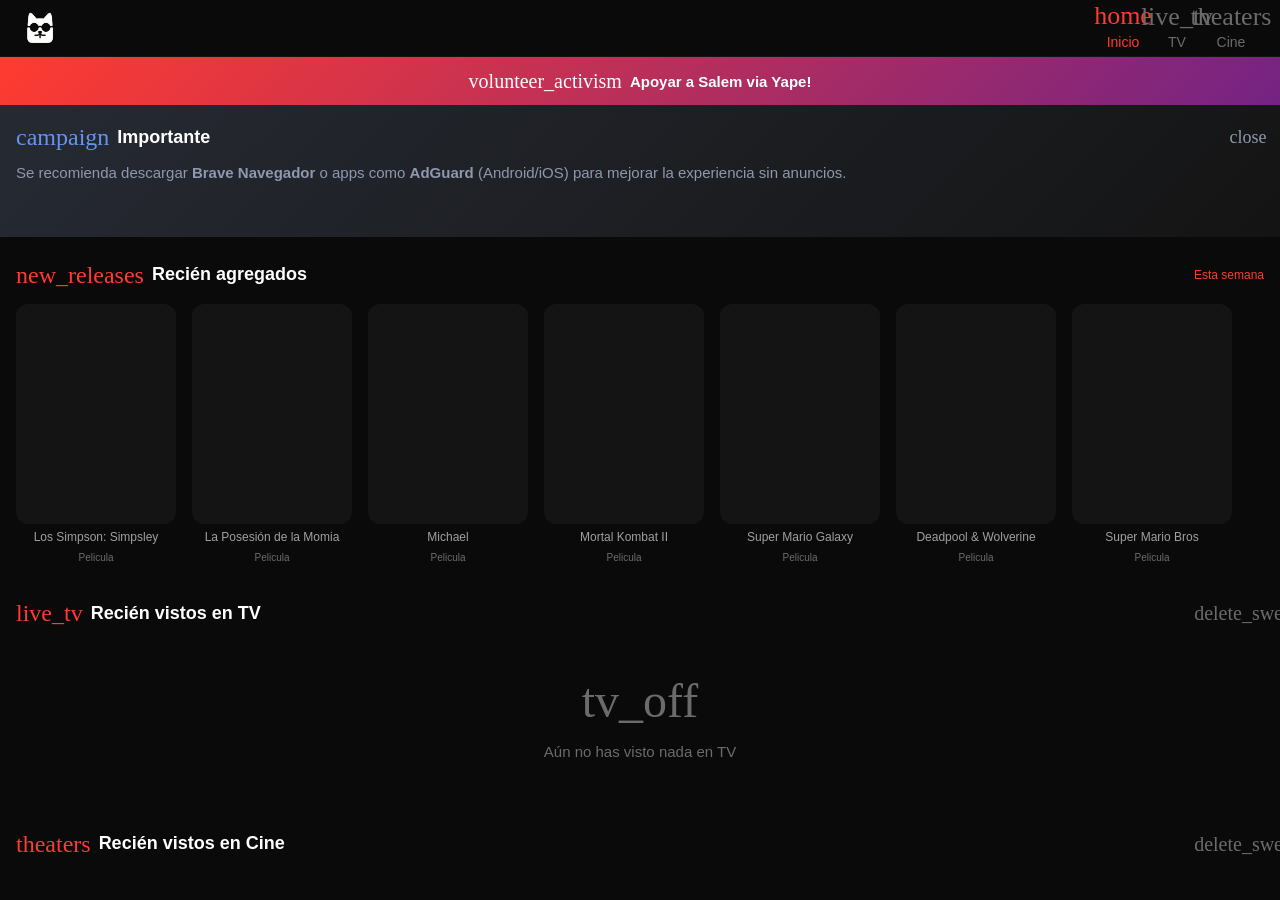
==== index.html @ b7d8a4a5 "Add files via upload" ====
<!DOCTYPE html>
<html lang="en">
<head>
    <meta charset="UTF-8">
    <meta name="viewport" content="width=device-width, initial-scale=1.0, maximum-scale=1.0, user-scalable=no">
    <meta name="theme-color" content="#0a0a0a">
    <meta name="apple-mobile-web-app-capable" content="yes">
    <meta name="apple-mobile-web-app-status-bar-style" content="black-translucent">
    <meta name="description" content="Online">
    <!-- Evitar traducción de iconos Material Symbols -->
    <meta name="google" content="notranslate">
    <link rel="manifest" href="manifest.json">
    <!-- ============================================ -->
    <!-- [NUEVO] FAVICON Y APPLE TOUCH ICON - PNG reales -->
    <!-- apple-touch-icon.png para iOS home screen -->
    <!-- favicon-32x32.png y favicon-16x16.png para navegador -->
    <!-- ============================================ -->
    <link rel="apple-touch-icon" href="apple-touch-icon.png">
    <link rel="icon" type="image/png" sizes="32x32" href="favicon-32x32.png">
    <link rel="icon" type="image/png" sizes="16x16" href="favicon-16x16.png">
    <!-- ============================================ -->
    <!-- [NUEVO] PRELOAD FUENTE LOCAL + FALLBACK CDN  -->
    <!-- Preload crítico para evitar FOUT             -->
    <!-- ============================================ -->
    <link rel="preload" href="MaterialSymbolsRounded.woff2" as="font" type="font/woff2" crossorigin="anonymous">
    <!-- Prefetch de otras páginas para navegación fluida -->
    <link rel="prefetch" href="tv.html">
    <link rel="prefetch" href="cinema.html">
    <link rel="stylesheet" href="styles.css">
    <title>Salem TV</title>
</head>
<body data-page="home">
    <div id="app-wrapper">
        <div id="supported-content" style="display: none;">
            <header class="top-bar">
                <div class="top-bar-inner">
                    <div class="brand">
                        <!-- ============================================ -->
                        <!-- [NUEVO] Logo PNG en lugar de referencia anterior -->
                        <!-- stv.png es el logo original, se mantiene -->
                        <!-- ============================================ -->
                        <img src="stv.png" alt="STV" class="logo-img">
                    </div>
                    <nav class="top-tabs">
                        <a href="index.html" class="top-tab active">
                            <span class="material-symbols-rounded tab-icon">home</span>
                            <span class="tab-label mini">Inicio</span>
                            <span class="badge" id="home-badge" style="display:none;">0</span>
                        </a>
                        <a href="tv.html" class="top-tab">
                            <span class="material-symbols-rounded tab-icon">live_tv</span>
                            <span class="tab-label mini">TV</span>
                        </a>
                        <a href="cinema.html" class="top-tab">
                            <span class="material-symbols-rounded tab-icon">theaters</span>
                            <span class="tab-label mini">Cine</span>
                        </a>
                    </nav>
                </div>
            </header>

            <!-- ============================================ -->
            <!-- [NUEVO] CAPA DE PRECARGA / PAGE LOADER REAL -->
            <!-- Espera fonts + datos + render antes de ocultar -->
            <!-- ============================================ -->
            <div class="page-loader" id="page-loader">
                <div class="loader-content">
                    <img src="icon-192x192.png" alt="STV" class="loader-logo">
                    <div class="loader-spinner"></div>
                </div>
            </div>

            <main class="main-content" id="main-content">
                <section class="tab-panel" id="tab-home">




<!-- ============================================ -->
<!-- [NUEVO] BOTÓN DONAR - Ancho 100%, arriba    -->
<!-- ============================================ -->
<button class="donate-top-btn" id="donate-top-btn">
    <span class="material-symbols-rounded">volunteer_activism</span>
    Apoyar a Salem via Yape!
</button>

<!-- ============================================ -->
<!-- [NUEVO] NOTICIAS CON CIERRE TEMPORAL        -->
<!-- Se cierra con X y vuelve después de X horas -->
<!-- ============================================ -->
<div class="news-section" id="news-section">
    <div class="news-header">
        <div class="news-title">
            <span class="material-symbols-rounded">campaign</span>
            Importante
        </div>
        <button class="news-close-btn" id="news-close-btn" title="Cerrar">
            <span class="material-symbols-rounded">close</span>
        </button>
    </div>
    <div class="news-content" id="news-content">
        <p>Se recomienda descargar <b>Brave Navegador</b> o apps como <b>AdGuard</b> (Android/iOS) para mejorar la experiencia sin anuncios.</p>
    </div>

</div>




                    <div id="new-section" style="display:none;">
                        <div class="section-header">
                            <h3 class="subtitle" style="display:flex;align-items:center;gap:8px;">
                                <span class="material-symbols-rounded" style="color:var(--accent);">new_releases</span>
                                Recién agregados
                            </h3>
                            <span class="mini">Esta semana</span>
                        </div>
                        <div class="card-row" id="new-row"></div>
                    </div>
                    <div class="section-header">
                        <h3 class="subtitle" style="display:flex;align-items:center;gap:8px;">
                            <span class="material-symbols-rounded" style="color:var(--accent);">live_tv</span>
                            Recién vistos en TV
                        </h3>
                        <button class="reset-history-btn" id="reset-tv-history" title="Reiniciar historial TV">
                            <span class="material-symbols-rounded">delete_sweep</span>
                        </button>
                    </div>
                    <div class="card-row" id="tv-history-row"></div>
                    <div class="section-header">
                        <h3 class="subtitle" style="display:flex;align-items:center;gap:8px;">
                            <span class="material-symbols-rounded" style="color:var(--accent);">theaters</span>
                            Recién vistos en Cine
                        </h3>
                        <button class="reset-history-btn" id="reset-cinema-history" title="Reiniciar historial Cinema">
                            <span class="material-symbols-rounded">delete_sweep</span>
                        </button>
                    </div>
                    <div class="card-row" id="cinema-history-row"></div>

</section>


<div class="legal-section" id="legal-section">
    <div class="legal-header">
        <div class="legal-title">
            <span class="material-symbols-rounded">brightness_alert</span>
            Aclaración sobre el contenido
        </div>
	</div>
<div class="legal-content" id="legal-content">
Queremos enfatizar que Salem TV no produce ni aloja contenido ilegal. Todo el material disponible en nuestro sitio proviene de fuentes públicas y gratuitas, y se incorpora automáticamente sin moderación previa. Asimismo, STV no almacena copias ilegales de obras protegidas por derechos de autor. Todo el contenido y anuncios provienen de dominios externos no afiliados. No somos propietarios.
</div>
</div>




            </main>
        </div>




        <!-- ============================================ -->
        <!-- [NUEVO] MODAL DE DONACIONES                  -->
        <!-- ============================================ -->
        <div class="donate-modal" id="donate-modal">
            <div class="donate-modal-backdrop" id="donate-modal-backdrop"></div>
            <div class="donate-modal-content">

                <div class="donate-modal-body">
                    <img src="data/yape.jpeg" alt="QR Donación" class="donate-qr-img">
<p class="donate-text">Escanea el código QR</p>
          <p class="donate-sub">
<span class="material-symbols-rounded">
pets</span>
<span class="material-symbols-rounded">health_metrics</span>
<span class="material-symbols-rounded">
digital_wellbeing</span>
<br />
<b>Donaciones & Ayuda</b>
<br />Tu contribución ayudará a Salem en sus tratamientos post cirugias y cuidados.
<br />También ayudará a mantener STV activo.
<br />¡Gracias por tu apoyo!</p>
                </div>
<button class="donate-modal-close" id="donate-modal-close">
                   Cancelar
                </button>
            </div>
        </div>








        <div id="unsupported-content" style="display: none;">
            <div class="unsupported-wrapper">
                <span class="material-symbols-rounded unsupported-icon">block</span>
                <h2 class="title">No Disponible</h2>
                <p class="subtitle">Esta aplicación solo está disponible para dispositivos móviles, tabletas, Android TV y macOS.</p>
                <p class="global">Windows y Linux no son compatibles.</p>
            </div>
        </div>
    </div>
    <script src="app.js"></script>
</body>
</html>
---- styles.css ----
/* ============================================ */
/* MATERIAL SYMBOLS ROUNDED - Fuente local      */
/* ============================================ */

@font-face {
    font-family: 'Material Symbols Rounded';
    font-style: normal;
    font-weight: 100 700;
    src: url('MaterialSymbolsRounded.woff2') format('woff2');
    font-display: optional;
}

/* Fallback CDN font-face (loaded via JS if local fails) */
@font-face {
    font-family: 'Material Symbols Rounded CDN';
    font-style: normal;
    font-weight: 100 700;
    src: url('https://fonts.gstatic.com/s/materialsymbolsrounded/v226/syl0-zNym6YjUruM-QrEh7-nyTnjDwKNJ_190FjpZIvLgyidz7i4kGnqOczT1h40N9Yg.woff2') format('woff2');
    font-display: optional;
}

/* Ocultar iconos hasta que la fuente esté lista */
.material-symbols-rounded {
    font-family: 'Material Symbols Rounded', 'Material Symbols Rounded CDN', sans-serif;
    font-weight: normal;
    font-style: normal;
    font-size: 24px;
    line-height: 1;
    letter-spacing: normal;
    text-transform: none;
    display: inline-block;
    white-space: nowrap;
    word-wrap: normal;
    direction: ltr;
    font-variation-settings: 'FILL' 1, 'wght' 400, 'GRAD' 0, 'opsz' 24;
    -webkit-font-feature-settings: 'liga';
    -webkit-font-smoothing: antialiased;
    translate: no;
    -webkit-translate: no;
    /* Ocultar texto hasta que la fuente cargue */
    opacity: 0;
    transition: opacity 0.2s ease;
}

/* Cuando las fuentes están cargadas, mostrar iconos */
.fonts-loaded .material-symbols-rounded,
.material-symbols-rounded.fonts-ready {
    opacity: 1;
}

/* Fallback: si después de 3s no cargan, mostrar igual */
@media (prefers-reduced-motion: reduce) {
    .material-symbols-rounded {
        opacity: 1;
    }
}




/* ============================================ */
/* STV - GLOBAL STYLES (Final)                  */
/* ============================================ */

:root {
    --bg-primary: #0a0a0a;
    --bg-surface: #141414;
    --bg-elevated: #1f1f1f;
    --bg-hover: #252525;
    --bg-active: rgba(255, 59, 48, 0.08);
    --text-primary: #ffffff;
    --text-secondary: #a0a0a0;
    --text-muted: #6b6b6b;
    --accent: #ff3b30;
    --accent-soft: rgba(255, 59, 48, 0.15);
    --success: #34c759;
    --nav-bg: rgba(20, 20, 20, 0.85);
    --nav-border: rgba(255, 255, 255, 0.08);
    --space-xs: 4px;
    --space-sm: 8px;
    --space-md: 16px;
    --space-lg: 24px;
    --space-xl: 32px;
    --space-xxl: 48px;
    --radius-sm: 8px;
    --radius-md: 12px;
    --radius-lg: 16px;
    --radius-xl: 24px;
    --radius-full: 9999px;
    --text-global: 15px;
    --text-title: 28px;
    --text-subtitle: 18px;
    --text-mini: 12px;
    --transition-fast: 0.15s ease;
    --transition-smooth: 0.3s cubic-bezier(0.4, 0, 0.2, 1);
}

*, *::before, *::after { margin: 0; padding: 0; box-sizing: border-box; -webkit-tap-highlight-color: transparent; }

html, body {
    width: 100%; height: 100%; overflow: hidden;
    background: var(--bg-primary); color: var(--text-primary);
    font-family: -apple-system, BlinkMacSystemFont, "Segoe UI", Roboto, Helvetica, Arial, sans-serif;
    font-size: var(--text-global); line-height: 1.5;
    user-select: none; -webkit-user-select: none; -webkit-user-drag: none;
    -webkit-touch-callout: none; touch-action: manipulation;
}

::-webkit-scrollbar { display: none; }
* { scrollbar-width: none; -ms-overflow-style: none; }

.global { font-size: var(--text-global); color: var(--text-primary); }
.title { font-size: var(--text-title); font-weight: 700; color: var(--text-primary); letter-spacing: -0.5px; }
.subtitle { font-size: var(--text-subtitle); font-weight: 600; color: var(--text-primary); }
.mini { font-size: var(--text-mini); color: var(--text-secondary); font-weight: 500; }

#app-wrapper { width: 100%; height: 100%; position: relative; }

/* ============================================ */
/* TOP BAR                                      */
/* ============================================ */
.top-bar {
    position: fixed; top: 0; left: 0; width: 100%; z-index: 100;
    background: var(--bg-primary); border-bottom: 1px solid var(--bg-surface);
    padding-top: env(safe-area-inset-top);
}
.top-bar-inner {
    width: 100%; height: 56px; display: flex; align-items: center;
    justify-content: space-between; padding-right: var(--space-sm); padding-left: var(--space-md);
}
.brand { display: flex; align-items: center; gap: var(--space-sm); }
.logo-img { width: 32px; height: 32px; border-radius: 0; object-fit: cover; display: block; -webkit-user-drag: none; }

.top-tabs { display: flex; align-items: center; gap: var(--space-xs); height: 100%; }
.top-tab {
    flex: 0 0 auto; width: 50px; height: 100%; display: flex; flex-direction: column;
    align-items: center; justify-content: center; gap: 2px;
    padding: 0 var(--space-sm); color: var(--text-muted); text-decoration: none;
    border-radius: var(--radius-md); transition: color var(--transition-fast), background var(--transition-fast);
    position: relative; cursor: pointer; border: none; background: transparent; font-family: inherit;
}
.top-tab:hover { color: var(--text-secondary); background: rgba(255,255,255,0.05); }
.top-tab:active { transform: scale(0.95); }
.top-tab .tab-icon { font-size: 22px; transition: transform var(--transition-smooth), color var(--transition-fast); }
.top-tab .tab-label { font-size: var(--text-mini); font-weight: 500; color: inherit; transition: color var(--transition-fast); }
.top-tab.active { color: var(--accent); }
.top-tab.active .tab-icon { transform: translateY(-1px); font-variation-settings: "FILL" 1; }
.top-tab.active::after {
    content: ""; position: absolute; bottom: 4px; width: 4px; height: 4px;
    border-radius: var(--radius-full); background: var(--accent); display: none;
}

.badge {
    position: absolute; top: 4px; right: 2px; min-width: 16px; height: 16px;
    background: var(--accent); color: #fff; font-size: 10px; font-weight: 700;
    border-radius: var(--radius-full); display: flex; align-items: center; justify-content: center;
    padding: 0 4px; animation: badgePop 0.4s cubic-bezier(0.34, 1.56, 0.64, 1);
}
@keyframes badgePop { from { transform: scale(0); } to { transform: scale(1); } }

/* ============================================ */
/* MAIN CONTENT                                 */
/* ============================================ */
.main-content {
    position: fixed; top: 41px; bottom: 0; left: 0; width: 100%;
    overflow-y: auto; overflow-x: hidden; -webkit-overflow-scrolling: touch;
    padding: var(--space-md);
    padding-bottom: calc(var(--space-xl) + env(safe-area-inset-bottom));
    opacity: 0;
    transition: opacity 0.3s ease;
}
.main-content.content-ready {
    opacity: 1;
}
.tab-panel { width: 100%; min-height: 100%; animation: fadeIn 0.3s ease; }
.tab-panel.hidden { display: none; }
@keyframes fadeIn { from { opacity: 0; transform: translateY(8px); } to { opacity: 1; transform: translateY(0); } }

/* ============================================ */
/* VIDEO SECTION - 100% WIDTH                   */
/* ============================================ */
.video-section {
    width: 100vw;
    margin-left: calc(-1 * var(--space-md));
    margin-right: calc(-1 * var(--space-md));
    margin-bottom: var(--space-lg);
    position: relative;
}

.video-container {
    width: 100%;
    aspect-ratio: 16 / 9;
    background: var(--bg-surface);
    display: flex;
    flex-direction: column;
    align-items: center;
    justify-content: center;
    gap: var(--space-md);
    position: relative;
    overflow: hidden;
    border: none;
    border-radius: 0;
}

.video-container iframe {
    width: 100%; height: 100%; border: none; display: block;
}

.video-container .placeholder-icon { font-size: 48px; color: var(--text-muted); }
.video-container .placeholder-text { color: var(--text-muted); font-size: var(--text-global); }

/* Reload button */
.reload-btn {
    position: absolute;
    top: var(--space-sm);
    right: var(--space-sm);
    width: 40px;
    height: 40px;
    border: none;
    background: rgba(0,0,0,0.7);
    backdrop-filter: blur(8px);
    color: #fff;
    border-radius: var(--radius-full);
    display: flex;
    align-items: center;
    justify-content: center;
    cursor: pointer;
    z-index: 10;
    transition: all var(--transition-fast);
    opacity: 0;
    pointer-events: none;
}

.reload-btn.visible {
    opacity: 1;
    pointer-events: auto;
}

.reload-btn:hover {
    background: var(--accent);
    transform: scale(1.1);
}

.reload-btn:active {
    transform: scale(0.9);
}

.reload-btn span {
    font-size: 20px;
}

/* ============================================ */
/* SUB-TABS                                     */
/* ============================================ */
.sub-tabs {
    display: flex; gap: var(--space-sm); margin-bottom: var(--space-md);
    border-bottom: 1px solid rgba(255,255,255,0.05); padding-bottom: var(--space-sm);
}
.sub-tab {
    flex: 1; height: 40px; border: none; background: transparent; color: var(--text-muted);
    font-size: var(--text-global); font-weight: 600; font-family: inherit; cursor: pointer;
    border-radius: var(--radius-md); transition: all var(--transition-fast); position: relative;
}
.sub-tab:hover { background: rgba(255,255,255,0.05); color: var(--text-secondary); }
.sub-tab.active { color: var(--accent); background: var(--accent-soft); }
.sub-tab.active::after {
    content: ""; position: absolute; bottom: -9px; left: 50%; transform: translateX(-50%);
    width: 24px; height: 2px; background: var(--accent); border-radius: var(--radius-full);
}

/* ============================================ */
/* SEARCH BAR WITH CLEAR BUTTON                 */
/* ============================================ */
.search-bar {
    width: 100%;
    margin-bottom: var(--space-md);
    position: relative;
    display: flex;
    align-items: center;
}

.search-bar input {
    width: 100%;
    height: 44px;
    background: var(--bg-surface);
    border: 1px solid rgba(255,255,255,0.08);
    border-radius: var(--radius-md);
    padding: 0 40px 0 40px;
    color: var(--text-primary);
    font-size: var(--text-global);
    font-family: inherit;
    outline: none;
    transition: border-color var(--transition-fast), background var(--transition-fast);
}

.search-bar input::placeholder { color: var(--text-muted); }
.search-bar input:focus {
    border-color: var(--accent);
    background: var(--bg-elevated);
}

.search-bar .search-icon {
    position: absolute;
    left: var(--space-md);
    top: 50%;
    transform: translateY(-50%);
    color: var(--text-muted);
    font-size: 20px;
    pointer-events: none;
}

.search-bar .clear-btn {
    position: absolute;
    right: 8px;
    top: 50%;
    transform: translateY(-50%);
    width: 28px;
    height: 28px;
    border: none;
    background: var(--bg-elevated);
    color: var(--text-muted);
    border-radius: var(--radius-full);
    display: flex;
    align-items: center;
    justify-content: center;
    cursor: pointer;
    transition: all var(--transition-fast);
    padding: 0;
    opacity: 0;
    pointer-events: none;
}

.search-bar .clear-btn.visible {
    opacity: 1;
    pointer-events: auto;
}

.search-bar .clear-btn:hover {
    background: var(--accent);
    color: #fff;
}

.search-bar .clear-btn span {
    font-size: 16px;
}

/* ============================================ */
/* LIST ITEM                                    */
/* ============================================ */
.list-item {
    width: 100%; background: var(--bg-surface); border-radius: var(--radius-md);
    margin-bottom: var(--space-sm); border: 1px solid rgba(255,255,255,0.04);
    overflow: hidden; transition: border-color var(--transition-fast), background var(--transition-fast);
}
.list-item:hover { border-color: rgba(255,255,255,0.1); }
.list-item.playing { background: var(--bg-active); border-color: rgba(255,59,48,0.2); }
.list-item.playing .item-name { color: var(--accent); }
.list-item.playing .playing-indicator {
    display: flex; align-items: center; gap: 4px; color: var(--accent); font-size: 8px; font-weight: 700;
    text-transform: uppercase; letter-spacing: 0.5px;
}

.list-row {
    display: flex; align-items: center; gap: var(--space-sm);
    padding: var(--space-sm) var(--space-md); 
padding-left: 9px;cursor: pointer; min-height: 56px;
}

.fav-btn {
    width: 36px; height: 36px; border: none; background: transparent; color: var(--text-muted);
    display: flex; align-items: center; justify-content: center; cursor: pointer;
    border-radius: var(--radius-full); transition: all var(--transition-fast); flex-shrink: 0;
}
.fav-btn:hover { background: rgba(255,255,255,0.05); }
.fav-btn.active { color: #fbbf24; }
.fav-btn.active:hover { background: rgba(251, 191, 36, 0.1); }
.fav-btn span { font-size: 20px; }

.item-img {
    width: 40px; height: 40px; border-radius: var(--radius-sm); object-fit: cover;
    flex-shrink: 0; display: block; -webkit-user-drag: none; background: var(--bg-elevated);
}

.item-poster-img {
    width: 48px; height: 64px; border-radius: var(--radius-sm); object-fit: cover;
    flex-shrink: 0; display: block; -webkit-user-drag: none; background: var(--bg-elevated);
}

.item-info { flex: 1; min-width: 0; display: flex; flex-direction: column; gap: 2px; }
.item-name {
    font-size: var(--text-global); font-weight: 600; color: var(--text-primary);
    white-space: nowrap; overflow: hidden; text-overflow: ellipsis;
}
.item-meta {
    font-size: var(--text-mini); color: var(--text-muted); display: flex;
    gap: var(--space-xs); align-items: center; flex-wrap: wrap;
}
.item-meta .dot { width: 3px; height: 3px; border-radius: var(--radius-full); background: var(--text-muted); }
.playing-indicator { display: none; }

.options-toggle {
    display: flex; align-items: center; gap: var(--space-xs); color: var(--text-muted);
    font-size: var(--text-mini); font-weight: 600; padding: var(--space-xs) var(--space-sm);
    border-radius: var(--radius-sm); background: var(--bg-elevated); cursor: pointer;
    transition: all var(--transition-fast); flex-shrink: 0; border: none; font-family: inherit;
}
.options-toggle:hover { background: var(--bg-hover); color: var(--text-secondary); }
.options-toggle.open { background: var(--accent-soft); color: var(--accent); }
.options-toggle span:first-child { font-size: var(--text-mini); }
.options-toggle span:last-child { font-size: 18px; transition: transform var(--transition-smooth); }
.options-toggle.open span:last-child { transform: rotate(180deg); }

.options-list {
    max-height: 0; overflow: hidden; transition: max-height var(--transition-smooth), padding var(--transition-smooth);
    background: rgba(0,0,0,0.2); border-top: 1px solid rgba(255,255,255,0.03);
}
.options-list.open { max-height: 300px; padding: var(--space-sm) var(--space-md); }

.option-btn {
    width: 100%; display: flex; align-items: center; justify-content: space-between;
    padding: var(--space-sm) var(--space-md); margin-bottom: var(--space-xs);
    background: var(--bg-elevated); border: 1px solid rgba(255,255,255,0.05);
    border-radius: var(--radius-sm); color: var(--text-primary); font-size: var(--text-global);
    font-family: inherit; cursor: pointer; transition: all var(--transition-fast);
}
.option-btn:hover { border-color: var(--accent); background: var(--accent-soft); }
.option-btn:active { transform: scale(0.98); }
.option-btn.selected { border-color: var(--accent); background: var(--accent-soft); }
.option-btn.selected .check-icon { color: var(--accent); }
.option-btn .opt-label { font-weight: 500; }
.option-btn .check-icon { font-size: 18px; color: var(--text-muted); }

/* ============================================ */
/* HOME SECTIONS                                */
/* ============================================ */
.section-header {
    display: flex; align-items: center; justify-content: space-between;
    margin-bottom: var(--space-md); margin-top: var(--space-lg);
}
.section-header .subtitle { font-size: var(--text-subtitle);}
.section-header .mini { color: var(--accent); cursor: pointer;}

.card-row {
    display: flex; gap: var(--space-md); overflow-x: auto; overflow-y: hidden;
padding-left: var(--space-md);
padding-right: var(--space-md);
    padding-bottom: var(--space-sm); -webkit-overflow-scrolling: touch;
width: 100vw;
    margin-left: calc(-1 * var(--space-md));
    margin-right: calc(-1 * var(--space-md));
    position: relative;
}

.media-card {
    flex: 0 0 auto; display: flex; flex-direction: column; gap: var(--space-xs);
    cursor: pointer; transition: transform var(--transition-fast); width: 130px;
}
.media-card:hover { transform: scale(1.03); }
.media-card:active { transform: scale(0.97); }

.media-thumb {
    width: 130px; height: 190px; border-radius: var(--radius-md); display: flex;
    align-items: center; justify-content: center; position: relative; overflow: hidden;
    background: var(--bg-surface);
}
.media-thumb img { width: 100%; height: 100%; object-fit: cover; display: block; }
.media-thumb .progress-bar {
    position: absolute; bottom: 0; left: 0; height: 3px;
    background: var(--accent); border-radius: 0 0 0 var(--radius-md);
}
.card-title {/*solo canales*/
    width: 100%; white-space: nowrap; overflow: hidden; text-overflow: ellipsis;
    text-align: center; font-size: var(--text-mini); color: var(--text-secondary); font-weight: 500;
}
.card-subtitle {
    width: 100%; text-align: center; font-size: 10px; color: var(--text-muted); text-transform: capitalize;
}

.movie-card {
    flex: 0 0 auto; display: flex; flex-direction: column; gap: var(--space-xs);
    cursor: pointer; transition: transform var(--transition-fast); width: 130px;
}
.movie-card:hover { transform: scale(1.03); }
.movie-card:active { transform: scale(0.97); }

.movie-thumb {
    width: 130px; height: 190px; border-radius: var(--radius-md); display: flex;
    align-items: center; justify-content: center; position: relative; overflow: hidden;
    background: var(--bg-surface);
}
.movie-thumb img { width: 100%; height: 100%; object-fit: cover; display: block; }
.movie-thumb .progress-bar {
    position: absolute; bottom: 0; left: 0; height: 3px;
    background: var(--accent); border-radius: 0 0 0 var(--radius-md);
}
.movie-title {/*solo peliculas*/
    width: 100%; white-space: nowrap; overflow: hidden; text-overflow: ellipsis;
    text-align: center; font-size: var(--text-mini); color: var(--text-secondary); font-weight: 500;
}

.news-section {
    background:  linear-gradient(135deg, #262a33 0%, var(--bg-surface) 100%);
	border-radius: 0;
	padding: var(--space-md);
    margin-bottom: var(--space-lg);
	border: 0;
	margin-left: calc(-1 * var(--space-md));
    margin-right: calc(-1 * var(--space-md));
	width: 100vw;
}
.news-section .news-title {
    font-size: var(--text-subtitle); font-weight: 700; margin-bottom: 0;
    display: flex; align-items: center; gap: var(--space-sm);
}
.news-section .news-title span { color: cornflowerblue; font-size: 24px; }
.news-content { color: #8D99AE; font-size: var(--text-global); line-height: 1.6; min-height: 60px; }

/**/
.legal-header {
    display: flex;
    align-items: center;
    justify-content: space-between;
    margin-bottom: var(--space-sm);
}
.legal-section {
	border-top: 1px solid rgba(255,255,255,0.1);
    background: transparent;
	border-radius: 0;
	padding: var(--space-md);
    margin-top: var(--space-lg);
	margin-left: calc(-1 * var(--space-md));
    margin-right: calc(-1 * var(--space-md));
	width: 100vw;
}
.legal-section .legal-title {
    color: var(--text-secondary);font-size: var(--text-subtitle); font-weight: 700; margin-bottom: 0;
    display: flex; align-items: center; gap: var(--space-sm);
}
.legal-section .legal-title span { color: var(--text-secondary); font-size: 24px; }
.legal-content { color: var(--text-secondary); font-size: var(--text-global); line-height: 1.6; min-height: 60px; }
/**/

.empty-state {
    display: flex; flex-direction: column; align-items: center; justify-content: center;
    gap: var(--space-md); padding: var(--space-xl) 0; color: var(--text-muted); text-align: center;
}
.empty-state span { font-size: 48px; }
.empty-state p { font-size: var(--text-global); }

#unsupported-content { width: 100%; height: 100%; display: flex; align-items: center; justify-content: center; }
.unsupported-wrapper {
    text-align: center; padding: var(--space-xl); display: flex; flex-direction: column;
    align-items: center; gap: var(--space-md); max-width: 400px;
}
.unsupported-icon { font-size: 64px; color: var(--text-muted); margin-bottom: var(--space-md); }
.unsupported-wrapper .title { color: var(--text-secondary); }
.unsupported-wrapper .subtitle { color: var(--text-muted); }
.unsupported-wrapper .global { color: var(--text-muted); margin-top: var(--space-sm); }

@media (min-width: 768px) {
    .top-bar-inner { padding: 0 var(--space-lg); }
    .top-tab { padding: 0 var(--space-md); }
    .media-card, .media-thumb, .card-title { width: 140px; }
    .media-thumb { height: 180px; }
    .movie-card, .movie-thumb, .movie-title { width: 160px; }
    .movie-thumb { height: 220px; }
    .item-img { width: 48px; height: 48px; }
    .item-poster-img { width: 56px; height: 72px; }
}

@media (min-width: 960px) and (orientation: landscape) {
    .top-tab .tab-label { font-size: 14px; }
    .top-tab .tab-icon { font-size: 26px; }
    .card-row { flex-wrap: wrap; overflow-x: hidden; }
}

@media (prefers-reduced-motion: reduce) {
    *, *::before, *::after { animation-duration: 0.01ms !important; transition-duration: 0.01ms !important; }
}

/* ============================================ */
/* NUEVOS ESTILOS - Historial reset + Capítulos */
/* ============================================ */

/* Reset history button */
.reset-history-btn {
    width: 32px;
    height: 32px;
    border: none;
    background: transparent;
    color: var(--text-muted);
    display: flex;
    align-items: center;
    justify-content: center;
    cursor: pointer;
    border-radius: var(--radius-full);
    transition: all var(--transition-fast);
    margin-left: auto;
}

.reset-history-btn:hover {
    background: rgba(255, 59, 48, 0.15);
    color: var(--accent);
}

.reset-history-btn:active {
    transform: scale(0.9);
}

.reset-history-btn span {
    font-size: 20px;
}

/* ============================================ */
/* TAGS / IDENTIFICADORES                       */
/* ============================================ */
:root {
    --tag-canal: #34c759;
    --tag-pelicula: #ff3b30;
    --tag-serie: #5856d6;
}

.item-tag {
    position: absolute;
    left: 0;
    top: 0;
    bottom: 0;
    width: 0;/*3px*/
    border-radius: var(--radius-md) 0 0 var(--radius-md);
}
.item-tag.canal { background: var(--tag-canal); }
.item-tag.pelicula { background: var(--tag-pelicula); }
.item-tag.serie { background: var(--tag-serie); }

.tag-guide {
    display: flex;
    flex-wrap: wrap;
    gap: 8px;
    margin-top: var(--space-md);
    padding-top: var(--space-md);
    border-top: 1px solid rgba(255,255,255,0.05);
}
.tag-guide-item {
    display: flex;
    align-items: center;
    gap: 6px;
    font-size: var(--text-mini);
    font-weight: 600;
    color: var(--text-secondary);
    padding: 4px 10px;
    border-radius: var(--radius-full);
    background: rgba(255,255,255,0.04);
}
.tag-guide-dot {
    width: 8px;
    height: 8px;
    border-radius: var(--radius-full);
}
.tag-guide-dot.canal { background: var(--tag-canal); }
.tag-guide-dot.pelicula { background: var(--tag-pelicula); }
.tag-guide-dot.serie { background: var(--tag-serie); }

/* ============================================ */
/* PAGINACIÓN                                   */
/* ============================================ */
.pagination {
    display: flex;
    justify-content: center;
    align-items: center;
    margin-top: var(--space-lg);
    margin-bottom: calc(var(--space-xl) + env(safe-area-inset-bottom));
    gap: var(--space-xs);
    width: 100%;
}
.pagination-inner {
    display: flex;
    align-items: center;
    gap: 4px;
    background: var(--bg-surface);
    padding: 6px;
    border-radius: var(--radius-md);
    border: 1px solid rgba(255,255,255,0.05);
}
.page-btn {
    min-width: 36px;
    height: 36px;
    border: none;
    background: transparent;
    color: var(--text-secondary);
    font-size: 14px;
    font-weight: 600;
    font-family: inherit;
    border-radius: var(--radius-sm);
    cursor: pointer;
    display: flex;
    align-items: center;
    justify-content: center;
    transition: all var(--transition-fast);
    padding: 0 8px;
}
.page-btn:hover {
    background: var(--bg-hover);
    color: var(--text-primary);
}
.page-btn.active {
    background: var(--accent);
    color: #fff;
}
.page-btn span {
    font-size: 18px;
}
.page-dots {
    color: var(--text-muted);
    font-size: 14px;
    padding: 0 4px;
    user-select: none;
    pointer-events: none;
}

/* ============================================ */
/* SERIES - TEMPORADAS Y CAPÍTULOS              */
/* ============================================ */
/* [NUEVO] Rediseño de temporadas y capítulos   */
/* - Sin barra roja vertical a la izquierda     */
/* - Números de capítulo fijos a la izquierda   */
/* - Mismo ancho que contenedor de temporadas   */
/* - Tamaño consistente de círculo de número    */
/* ============================================ */

.season-group {
    margin-bottom: var(--space-sm);
}
.season-toggle {
    background: var(--bg-elevated) !important;
    border-color: rgba(255,255,255,0.08) !important;
    margin-bottom: 0 !important;
}
.season-toggle .opt-label {
    font-weight: 600 !important;
}
.season-count {
    margin-left: auto;
    margin-right: 8px;
    font-size: var(--text-mini);
    color: var(--text-muted);
    background: rgba(255,255,255,0.05);
    padding: 2px 8px;
    border-radius: var(--radius-full);
    font-weight: 600;
}
.season-toggle.open .season-count {
    color: var(--accent);
    background: var(--accent-soft);
}
.season-toggle span:last-child {
    font-size: 18px;
    transition: transform var(--transition-smooth);
}
.season-toggle.open span:last-child {
    transform: rotate(180deg);
}

/* [FIX] Eliminada la barra roja vertical. Mismo padding que options-list */
.season-episodes {
    max-height: 0;
    overflow: hidden;
    transition: max-height var(--transition-smooth), padding var(--transition-smooth);
    padding: 0 var(--space-md);
    /* [REMOVIDO] border-left: 2px solid rgba(255,59,48,0.2); */
    /* [REMOVIDO] margin-left: var(--space-md); */
}
.season-episodes.open {
    max-height: 900px;
    padding: var(--space-sm) var(--space-md);
}

.episode-group {
    margin-bottom: var(--space-xs);
}
.episode-toggle {
    background: rgba(0,0,0,0.15) !important;
    border-color: rgba(255,255,255,0.04) !important;
}
.episode-toggle span:last-child {
    font-size: 18px;
    transition: transform var(--transition-smooth);
    margin-left: auto;
}
.episode-toggle.open span:last-child {
    transform: rotate(180deg);
}
.episode-options {
    max-height: 0;
    overflow: hidden;
    transition: max-height var(--transition-smooth), padding var(--transition-smooth);
    padding: 0 var(--space-sm);
}
.episode-options.open {
    max-height: 400px;
    padding: var(--space-sm);
}
.episode-btn {
    background: rgba(0,0,0,0.1) !important;
}
.sub-option {
    margin-left: var(--space-md) !important;
    background: rgba(255,255,255,0.02) !important;
    border-style: dashed !important;
    margin-bottom: 4px !important;
}

/* ============================================ */
/* CÍRCULO DE NÚMERO DE CAPÍTULO                */
/* ============================================ */
/* [FIX] Tamaño fijo, siempre a la izquierda,   */
/* no se deforma con texto largo del capítulo   */
/* ============================================ */
.ep-num-circle {
    display: inline-flex;
    align-items: center;
    justify-content: center;
    width: 26px;
    height: 26px;
    min-width: 26px;
    min-height: 26px;
    border-radius: var(--radius-full);
    background: var(--accent-soft);
    color: var(--accent);
    font-size: 11px;
    font-weight: 700;
    flex-shrink: 0;
    margin-right: 10px;
    text-align: center;
    line-height: 1;
}

/* ============================================ */
/* [NUEVO] PAGE LOADER - Capa de precarga       */
/* ============================================ */
/* Loader REAL: cubre TODA la pantalla incluyendo */
/* top-bar, logo y tabs. Espera fonts + datos   */
/* + render completo antes de desaparecer.       */
/* ============================================ */

.page-loader {
    position: fixed;
    top: 0;
    left: 0;
    width: 100%;
    height: 100%;
    background: var(--bg-primary);
    /* z-index por encima del top-bar (100) y del modal (200) */
    /* Usamos 250 para estar por encima de todo excepto modales abiertos */
    z-index: 250;
    display: flex;
    align-items: center;
    justify-content: center;
    opacity: 1;
    visibility: visible;
    transition: opacity 0.5s ease, visibility 0.5s ease;
    overflow: hidden;
    pointer-events: auto;
    /* Safe area para iOS notch en la parte superior */
    padding-top: env(safe-area-inset-top);
}

.page-loader.hidden {
    opacity: 0;
    visibility: hidden;
    pointer-events: none;
}

/* Estado de carga: muestra spinner */
.page-loader .loader-content {
    display: flex;
    flex-direction: column;
    align-items: center;
    gap: var(--space-lg);
    animation: loaderFadeIn 0.3s ease;
}

.page-loader .loader-logo {
    width: 80px;
    height: 80px;
    border-radius: var(--radius-lg);
    object-fit: cover;
    -webkit-user-drag: none;
    animation: loaderPulse 1.2s ease-in-out infinite;
}

.page-loader .loader-spinner {
	display: none;
    width: 36px;
    height: 36px;
    border: 3px solid rgba(255, 59, 48, 0.15);
    border-top-color: var(--accent);
    border-radius: 50%;
    animation: loaderSpin 0.8s linear infinite;
}

/* Estado de error: si algo falla después de 8s */
.page-loader.loader-error .loader-spinner {
    border-color: var(--text-muted);
    border-top-color: var(--text-muted);
    animation: none;
}

.page-loader.loader-error .loader-logo {
    animation: none;
    opacity: 0.5;
}

@keyframes loaderFadeIn {
    from { opacity: 0; transform: scale(0.9); }
    to   { opacity: 1; transform: scale(1); }
}

@keyframes loaderPulse {
    0%, 100% { transform: scale(1); opacity: 1; }
    50%      { transform: scale(1.08); opacity: 0.80; }
}

@keyframes loaderSpin {
    to { transform: rotate(360deg); }
}




/* ============================================ */
/* [NUEVO] BOTÓN DONAR ARRIBA - Ancho 100%     */
/* ============================================ */

.donate-top-btn {
top: 0;
left: 0;
right: 0;
z-index: 999;
position: sticky;
    width: 100vw;
    margin-left: calc(-1 * var(--space-md));
    margin-right: calc(-1 * var(--space-md));
    height: 48px;
    border: none;
    border-radius: 0;
    background: linear-gradient(135deg, var(--accent) 0%, #742384 100%);
    color: #fff;
    font-family: inherit;
    font-size: var(--text-global);
    font-weight: 600;
    display: flex;
    align-items: center;
    justify-content: center;
    gap: var(--space-sm);
    cursor: pointer;
    margin-bottom: 0;
    transition: all var(--transition-fast);
    -webkit-tap-highlight-color: transparent;
}

.donate-top-btn:hover {
    transform: translateY(-1px);
    box-shadow: 0 4px 16px rgba(255, 59, 48, 0.3);
}

.donate-top-btn:active {
    transform: scale(0.98);
}

.donate-top-btn span {
    font-size: 20px;
}

/* ============================================ */
/* [NUEVO] HEADER DE NOTICIAS CON BOTÓN CERRAR */
/* ============================================ */

.news-header {
    display: flex;
    align-items: center;
    justify-content: space-between;
    margin-bottom: var(--space-sm);
}

.news-close-btn {
	width: 32px;
    height: 32px;
    border: none;
    border-radius: var(--radius-full);
    background: transparent;
    color: #8D99AE;
    display: flex;
    align-items: center;
    justify-content: center;
    cursor: pointer;
    transition: all var(--transition-fast);
	flex-shrink: 0;
    /* Alinear con el texto del título */
    padding: 0;
    margin: 0;
    /* Eliminar cualquier espaciado interno del icono */
    line-height: 1;
}

.news-close-btn:hover {
    background: rgba(255, 59, 48, 0.15);
    color: var(--accent);
}

.news-close-btn:active {
    transform: scale(0.9);
}

.news-close-btn span {
    font-size: 18px;
	/* Centrar el icono perfectamente */
    display: flex;
    align-items: center;
    justify-content: center;
    line-height: 1;
}

/* ============================================ */
/* [NUEVO] MODAL DE DONACIONES                  */
/* ============================================ */

.donate-modal {
    position: fixed;
    top: 0;
    left: 0;
    width: 100%;
    height: 100%;
    z-index: 200;
    display: flex;
    align-items: center;
    justify-content: center;
    opacity: 0;
    visibility: hidden;
    transition: opacity 0.2s ease, visibility 0.3s ease;
    pointer-events: none;
}

.donate-modal.open {
    opacity: 1;
    visibility: visible;
    pointer-events: auto;
}

.donate-modal-backdrop {
    position: absolute;
    top: 0;
    left: 0;
    width: 100%;
    height: 100%;
    background: rgba(0, 0, 0, 0.8);
    backdrop-filter: blur(8px);
    cursor: pointer;
}

.donate-modal-content {
    position: relative;
    width: 90%;
    max-width: 320px;
    background: var(--bg-surface);
    border-radius: var(--radius-lg);
    border: 1px solid rgba(255, 255, 255, 0.08);
    padding: var(--space-lg);
    z-index: 1;
    animation: modalSlideUp 0.3s cubic-bezier(0.34, 1.56, 0.64, 1);
    overflow: hidden;
    flex-shrink: 0;
}

@keyframes modalSlideUp {
    from { opacity: 0; transform: translateY(30px) scale(0.95); }
    to   { opacity: 1; transform: translateY(0) scale(1); }
}

.donate-modal-close {
    position: relative;
    width: 100%;
    height: 40px;
    border: none;
    border-radius: var(--radius-full);
    background: var(--bg-elevated);
    color: var(--text-muted);
    display: flex;
    align-items: center;
    justify-content: center;
    cursor: pointer;
    z-index: 2;
	font-weight: 700;
	margin-top: var(--space-lg);
	font-size: var(--text-global);
}

.donate-modal-close:hover {
    background: var(--accent);
    color: #fff;
}

.donate-modal-body {
    display: flex;
    flex-direction: column;
    align-items: center;
    gap: var(--space-md);
    text-align: center;
}

.donate-qr-img {
    width: 200px;
    height: auto;
    border-radius: var(--radius-md);
    object-fit: contain;
    display: block;
}

.donate-text {
    font-size: var(--text-global);
    font-weight: 600;
    color: var(--text-primary);
    margin: 0;
}

.donate-sub {
    font-size: 13px;
    color: var(--text-muted);
    margin: 0;
}

body.modal-open {
    overflow: hidden !important;
    touch-action: none;
}





/* Safe area para iOS notch */
@supports (padding-top: env(safe-area-inset-top)) {
    .page-loader {
        /* El padding-top ya está en la clase base */
        height: 100%;
    }
}
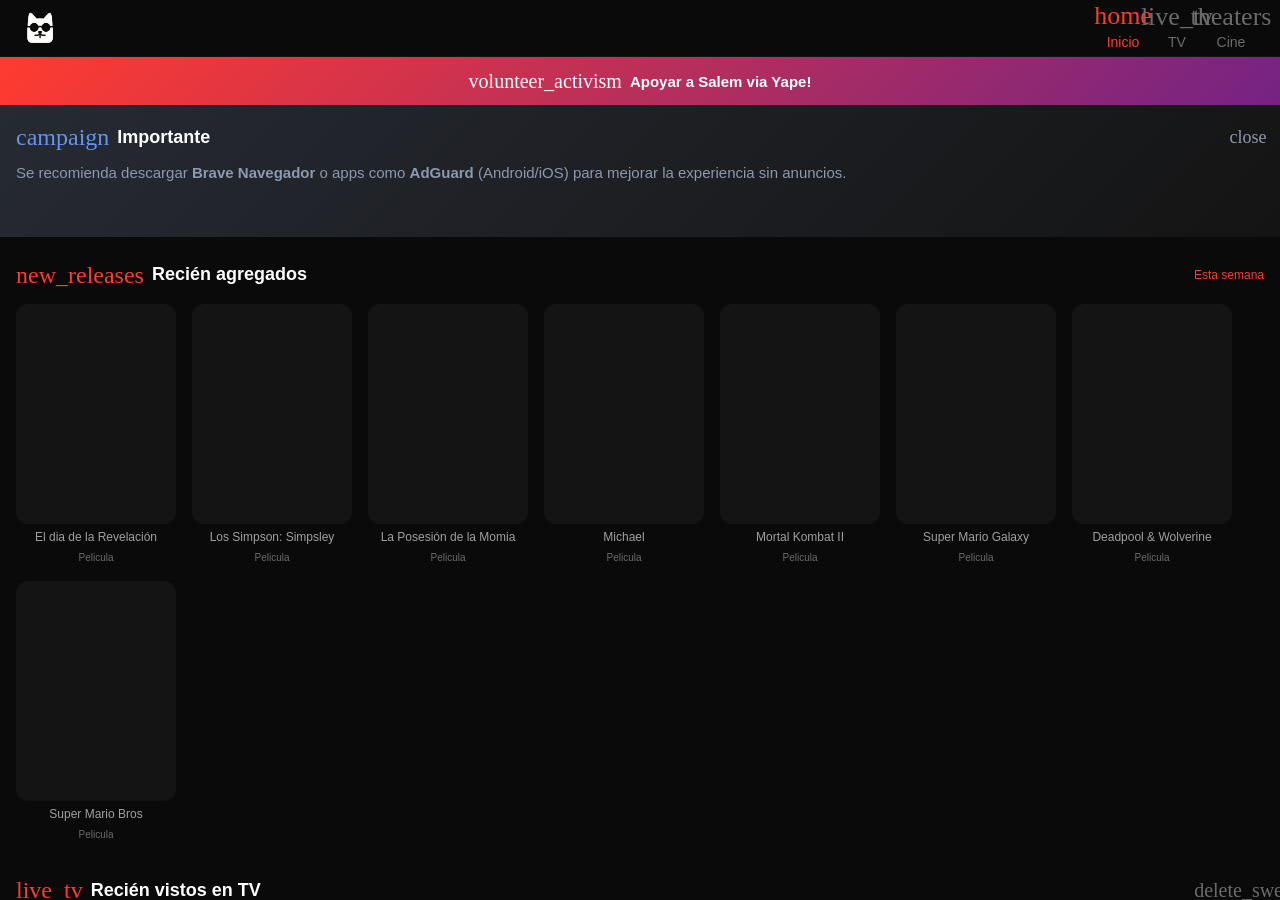
==== commit 41567ff0: "Add files via upload" ====
--- a/index.html
+++ b/index.html
@@ -7,8 +7,8 @@
     <meta name="apple-mobile-web-app-capable" content="yes">
     <meta name="apple-mobile-web-app-status-bar-style" content="black-translucent">
     <meta name="description" content="Online">
-    <!-- Evitar traducción de iconos Material Symbols -->
-    <meta name="google" content="notranslate">
+<!-- Evitar traducción de iconos Material Symbols -->
+<meta name="google" content="notranslate">
     <link rel="manifest" href="manifest.json">
     <!-- ============================================ -->
     <!-- [NUEVO] FAVICON Y APPLE TOUCH ICON - PNG reales -->
@@ -18,14 +18,7 @@
     <link rel="apple-touch-icon" href="apple-touch-icon.png">
     <link rel="icon" type="image/png" sizes="32x32" href="favicon-32x32.png">
     <link rel="icon" type="image/png" sizes="16x16" href="favicon-16x16.png">
-    <!-- ============================================ -->
-    <!-- [NUEVO] PRELOAD FUENTE LOCAL + FALLBACK CDN  -->
-    <!-- Preload crítico para evitar FOUT             -->
-    <!-- ============================================ -->
-    <link rel="preload" href="MaterialSymbolsRounded.woff2" as="font" type="font/woff2" crossorigin="anonymous">
-    <!-- Prefetch de otras páginas para navegación fluida -->
-    <link rel="prefetch" href="tv.html">
-    <link rel="prefetch" href="cinema.html">
+    <link rel="preload" href="MaterialSymbolsRounded.woff2" as="font" type="font/woff2" crossorigin>
     <link rel="stylesheet" href="styles.css">
     <title>Salem TV</title>
 </head>
@@ -60,8 +53,10 @@
             </header>
 
             <!-- ============================================ -->
-            <!-- [NUEVO] CAPA DE PRECARGA / PAGE LOADER REAL -->
-            <!-- Espera fonts + datos + render antes de ocultar -->
+            <!-- [NUEVO] CAPA DE PRECARGA / PAGE LOADER -->
+            <!-- Se muestra mientras el contenido carga -->
+            <!-- Se oculta con JS cuando el DOM está listo -->
+            <!-- top: 56px para no cubrir el top-bar -->
             <!-- ============================================ -->
             <div class="page-loader" id="page-loader">
                 <div class="loader-content">
@@ -101,7 +96,7 @@
     <div class="news-content" id="news-content">
         <p>Se recomienda descargar <b>Brave Navegador</b> o apps como <b>AdGuard</b> (Android/iOS) para mejorar la experiencia sin anuncios.</p>
     </div>
-
+  
 </div>
 
 
@@ -168,7 +163,7 @@
         <div class="donate-modal" id="donate-modal">
             <div class="donate-modal-backdrop" id="donate-modal-backdrop"></div>
             <div class="donate-modal-content">
-
+                
                 <div class="donate-modal-body">
                     <img src="data/yape.jpeg" alt="QR Donación" class="donate-qr-img">
 <p class="donate-text">Escanea el código QR</p>
@@ -197,6 +192,7 @@
 
 
 
+
         <div id="unsupported-content" style="display: none;">
             <div class="unsupported-wrapper">
                 <span class="material-symbols-rounded unsupported-icon">block</span>
@@ -208,4 +204,4 @@
     </div>
     <script src="app.js"></script>
 </body>
-</html>+</html>
--- a/styles.css
+++ b/styles.css
@@ -7,21 +7,13 @@
     font-style: normal;
     font-weight: 100 700;
     src: url('MaterialSymbolsRounded.woff2') format('woff2');
-    font-display: optional;
-}
-
-/* Fallback CDN font-face (loaded via JS if local fails) */
-@font-face {
-    font-family: 'Material Symbols Rounded CDN';
-    font-style: normal;
-    font-weight: 100 700;
-    src: url('https://fonts.gstatic.com/s/materialsymbolsrounded/v226/syl0-zNym6YjUruM-QrEh7-nyTnjDwKNJ_190FjpZIvLgyidz7i4kGnqOczT1h40N9Yg.woff2') format('woff2');
-    font-display: optional;
-}
-
-/* Ocultar iconos hasta que la fuente esté lista */
+    font-display: block;  /* ← Espera a que cargue, no muestra texto */
+}
+
 .material-symbols-rounded {
-    font-family: 'Material Symbols Rounded', 'Material Symbols Rounded CDN', sans-serif;
+	translate: no;
+    -webkit-translate: no;
+    font-family: 'Material Symbols Rounded';
     font-weight: normal;
     font-style: normal;
     font-size: 24px;
@@ -35,25 +27,8 @@
     font-variation-settings: 'FILL' 1, 'wght' 400, 'GRAD' 0, 'opsz' 24;
     -webkit-font-feature-settings: 'liga';
     -webkit-font-smoothing: antialiased;
-    translate: no;
-    -webkit-translate: no;
-    /* Ocultar texto hasta que la fuente cargue */
-    opacity: 0;
-    transition: opacity 0.2s ease;
-}
-
-/* Cuando las fuentes están cargadas, mostrar iconos */
-.fonts-loaded .material-symbols-rounded,
-.material-symbols-rounded.fonts-ready {
-    opacity: 1;
-}
-
-/* Fallback: si después de 3s no cargan, mostrar igual */
-@media (prefers-reduced-motion: reduce) {
-    .material-symbols-rounded {
-        opacity: 1;
-    }
-}
+}
+
 
 
 
@@ -120,7 +95,7 @@
 /* TOP BAR                                      */
 /* ============================================ */
 .top-bar {
-    position: fixed; top: 0; left: 0; width: 100%; z-index: 100;
+    position: fixed; top: 0; left: 0; width: 100%; z-index: 99;
     background: var(--bg-primary); border-bottom: 1px solid var(--bg-surface);
     padding-top: env(safe-area-inset-top);
 }
@@ -166,11 +141,6 @@
     overflow-y: auto; overflow-x: hidden; -webkit-overflow-scrolling: touch;
     padding: var(--space-md);
     padding-bottom: calc(var(--space-xl) + env(safe-area-inset-bottom));
-    opacity: 0;
-    transition: opacity 0.3s ease;
-}
-.main-content.content-ready {
-    opacity: 1;
 }
 .tab-panel { width: 100%; min-height: 100%; animation: fadeIn 0.3s ease; }
 .tab-panel.hidden { display: none; }
@@ -356,7 +326,7 @@
 .list-item.playing { background: var(--bg-active); border-color: rgba(255,59,48,0.2); }
 .list-item.playing .item-name { color: var(--accent); }
 .list-item.playing .playing-indicator {
-    display: flex; align-items: center; gap: 4px; color: var(--accent); font-size: 8px; font-weight: 700;
+    display: flex; align-items: center; gap: 4px; color: var(--accent); font-size: 9px; font-weight: 700;
     text-transform: uppercase; letter-spacing: 0.5px;
 }
 
@@ -837,31 +807,28 @@
 /* ============================================ */
 /* [NUEVO] PAGE LOADER - Capa de precarga       */
 /* ============================================ */
-/* Loader REAL: cubre TODA la pantalla incluyendo */
-/* top-bar, logo y tabs. Espera fonts + datos   */
-/* + render completo antes de desaparecer.       */
-/* ============================================ */
+/* Se muestra mientras carga el contenido de cada pestaña */
+/* Se oculta con JS cuando los datos están listos y renderizados */
+/* top: 56px para NO cubrir el top-bar */
+/* overflow: hidden para evitar scroll fantasma */
 
 .page-loader {
     position: fixed;
-    top: 0;
+    top: 0px;/* Debajo del top-bar (altura exacta) */
     left: 0;
     width: 100%;
-    height: 100%;
+    height: 100%;/* Resto de la pantalla, NO 100vh */
     background: var(--bg-primary);
-    /* z-index por encima del top-bar (100) y del modal (200) */
-    /* Usamos 250 para estar por encima de todo excepto modales abiertos */
-    z-index: 250;
+    z-index: 999;                  /* Por encima del contenido, debajo del top-bar (z:100) */
     display: flex;
     align-items: center;
     justify-content: center;
     opacity: 1;
     visibility: visible;
-    transition: opacity 0.5s ease, visibility 0.5s ease;
+    transition: opacity 0.4s ease, visibility 0.4s ease;
+    /* Sin overflow para evitar scroll fantasma */
     overflow: hidden;
     pointer-events: auto;
-    /* Safe area para iOS notch en la parte superior */
-    padding-top: env(safe-area-inset-top);
 }
 
 .page-loader.hidden {
@@ -870,8 +837,7 @@
     pointer-events: none;
 }
 
-/* Estado de carga: muestra spinner */
-.page-loader .loader-content {
+.loader-content {
     display: flex;
     flex-direction: column;
     align-items: center;
@@ -879,37 +845,25 @@
     animation: loaderFadeIn 0.3s ease;
 }
 
-.page-loader .loader-logo {
+.loader-logo {
     width: 80px;
     height: 80px;
     border-radius: var(--radius-lg);
     object-fit: cover;
     -webkit-user-drag: none;
-    animation: loaderPulse 1.2s ease-in-out infinite;
-}
-
-.page-loader .loader-spinner {
+    animation: loaderPulse .5s ease-in-out infinite;
+}
+
+.loader-spinner {
 	display: none;
-    width: 36px;
-    height: 36px;
+    width: 32px;
+    height: 32px;
     border: 3px solid rgba(255, 59, 48, 0.15);
     border-top-color: var(--accent);
     border-radius: 50%;
     animation: loaderSpin 0.8s linear infinite;
 }
 
-/* Estado de error: si algo falla después de 8s */
-.page-loader.loader-error .loader-spinner {
-    border-color: var(--text-muted);
-    border-top-color: var(--text-muted);
-    animation: none;
-}
-
-.page-loader.loader-error .loader-logo {
-    animation: none;
-    opacity: 0.5;
-}
-
 @keyframes loaderFadeIn {
     from { opacity: 0; transform: scale(0.9); }
     to   { opacity: 1; transform: scale(1); }
@@ -917,12 +871,14 @@
 
 @keyframes loaderPulse {
     0%, 100% { transform: scale(1); opacity: 1; }
-    50%      { transform: scale(1.08); opacity: 0.80; }
+    50%      { transform: scale(1.08); opacity: 0.70; }
 }
 
 @keyframes loaderSpin {
     to { transform: rotate(360deg); }
 }
+
+
 
 
 
@@ -1137,10 +1093,13 @@
 
 
 
+
+
+
 /* Safe area para iOS notch */
 @supports (padding-top: env(safe-area-inset-top)) {
     .page-loader {
-        /* El padding-top ya está en la clase base */
-        height: 100%;
+        top: calc(0px + env(safe-area-inset-top));
+        height: calc(100% - 0px - env(safe-area-inset-top));
     }
-}+}
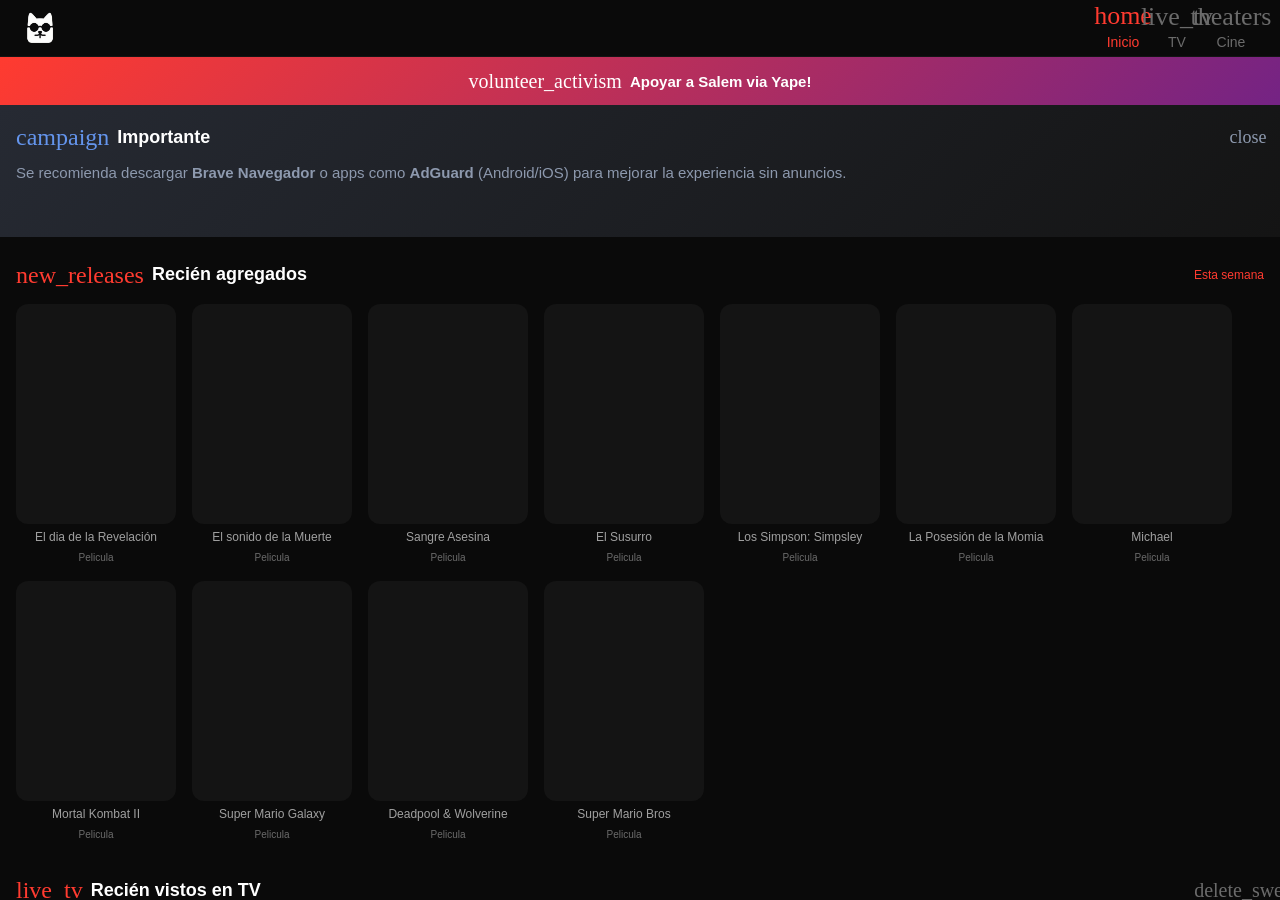
==== commit 948a68fb: "Add files via upload" ====
--- a/index.html
+++ b/index.html
@@ -6,7 +6,7 @@
     <meta name="theme-color" content="#0a0a0a">
     <meta name="apple-mobile-web-app-capable" content="yes">
     <meta name="apple-mobile-web-app-status-bar-style" content="black-translucent">
-    <meta name="description" content="Online">
+    <meta name="description" content="Play">
 <!-- Evitar traducción de iconos Material Symbols -->
 <meta name="google" content="notranslate">
     <link rel="manifest" href="manifest.json">
--- a/styles.css
+++ b/styles.css
@@ -326,7 +326,7 @@
 .list-item.playing { background: var(--bg-active); border-color: rgba(255,59,48,0.2); }
 .list-item.playing .item-name { color: var(--accent); }
 .list-item.playing .playing-indicator {
-    display: flex; align-items: center; gap: 4px; color: var(--accent); font-size: 9px; font-weight: 700;
+    display: flex; align-items: center; gap: 4px; color: var(--accent); font-size: 11px; font-weight: 500;
     text-transform: uppercase; letter-spacing: 0.5px;
 }
 
@@ -379,12 +379,9 @@
 .options-toggle span:first-child { font-size: var(--text-mini); }
 .options-toggle span:last-child { font-size: 18px; transition: transform var(--transition-smooth); }
 .options-toggle.open span:last-child { transform: rotate(180deg); }
-
-.options-list {
-    max-height: 0; overflow: hidden; transition: max-height var(--transition-smooth), padding var(--transition-smooth);
-    background: rgba(0,0,0,0.2); border-top: 1px solid rgba(255,255,255,0.03);
-}
-.options-list.open { max-height: 300px; padding: var(--space-sm) var(--space-md); }
+/****AQUI**/
+
+/****/
 
 .option-btn {
     width: 100%; display: flex; align-items: center; justify-content: space-between;
@@ -731,19 +728,8 @@
 }
 
 /* [FIX] Eliminada la barra roja vertical. Mismo padding que options-list */
-.season-episodes {
-    max-height: 0;
-    overflow: hidden;
-    transition: max-height var(--transition-smooth), padding var(--transition-smooth);
-    padding: 0 var(--space-md);
-    /* [REMOVIDO] border-left: 2px solid rgba(255,59,48,0.2); */
-    /* [REMOVIDO] margin-left: var(--space-md); */
-}
-.season-episodes.open {
-    max-height: 900px;
-    padding: var(--space-sm) var(--space-md);
-}
-
+
+/***/
 .episode-group {
     margin-bottom: var(--space-xs);
 }
@@ -759,16 +745,9 @@
 .episode-toggle.open span:last-child {
     transform: rotate(180deg);
 }
-.episode-options {
-    max-height: 0;
-    overflow: hidden;
-    transition: max-height var(--transition-smooth), padding var(--transition-smooth);
-    padding: 0 var(--space-sm);
-}
-.episode-options.open {
-    max-height: 400px;
-    padding: var(--space-sm);
-}
+/***/
+
+/***/
 .episode-btn {
     background: rgba(0,0,0,0.1) !important;
 }
@@ -778,6 +757,72 @@
     border-style: dashed !important;
     margin-bottom: 4px !important;
 }
+
+
+
+/* ============================================ */
+/* [NUEVO] ACORDEÓN FLUIDO CON GRID           */
+/* ============================================ */
+/* grid-template-rows anima EXACTAMENTE al     */
+/* alto real del contenido. Nunca sobra ni     */
+/* falta espacio. El padding va en el nieto    */
+/* (.accordion-body) para que el grid colapse  */
+/* completamente a 0 sin residuos visibles.    */
+
+.options-list,
+.season-episodes,
+.episode-options {
+    display: grid;
+    grid-template-rows: 0fr;
+    transition: grid-template-rows 0.4s cubic-bezier(0.32, 0.72, 0, 1);
+    overflow: hidden;
+}
+
+.options-list.open,
+.season-episodes.open,
+.episode-options.open {
+    grid-template-rows: 1fr;
+}
+
+/* Hijo del grid: recorte limpio, sin padding */
+.accordion-inner {
+    min-height: 0;
+    overflow: hidden;
+}
+
+/* Nieto: aquí va el padding, el borde y el fade */
+.accordion-body {
+    padding: var(--space-sm) var(--space-md);
+    border-top: 1px solid rgba(255,255,255,0.03);
+    opacity: 0;
+    transform: translateY(-10px);
+    transition: opacity 0.3s ease, transform 0.35s ease;
+}
+
+/* Episodios: padding más compacto */
+.episode-options .accordion-body {
+    padding: var(--space-sm);
+}
+
+/* Al abrir: desvanecimiento suave con delay */
+.options-list.open .accordion-body,
+.season-episodes.open .accordion-body,
+.episode-options.open .accordion-body {
+    opacity: 1;
+    transform: translateY(0);
+    transition: opacity 0.4s ease 0.06s, transform 0.45s cubic-bezier(0.32, 0.72, 0, 1) 0.06s;
+}
+
+/* Al cerrar: el fade es más rápido que el grid */
+/* para que el contenido se desvanezca mientras */
+/* el contenedor aún tiene espacio, evitando el */
+/* "corte" brusco.                              */
+.options-list:not(.open) .accordion-body,
+.season-episodes:not(.open) .accordion-body,
+.episode-options:not(.open) .accordion-body {
+    transition: opacity 0.2s ease, transform 0.25s ease;
+}
+
 
 /* ============================================ */
 /* CÍRCULO DE NÚMERO DE CAPÍTULO                */
@@ -1103,3 +1148,89 @@
         height: calc(100% - 0px - env(safe-area-inset-top));
     }
 }
+
+
+/* ============================================ */
+/* [NUEVO] METADATOS DE PELÍCULAS              */
+/* ============================================ */
+
+.movie-meta-row {
+    display: flex;
+    align-items: center;
+    gap: var(--space-sm);
+    margin-bottom: 1px;
+    flex-wrap: wrap;
+}
+
+.movie-genre {
+    font-size: 12px;
+	min-width: auto;
+    height: auto;
+    color: var(--text-secondary);
+    font-weight: 500;
+}
+
+/* Clasificación por edad - 3 niveles simples */
+.movie-rating {
+    display: inline-flex;
+    align-items: center;
+    justify-content: center;
+    min-width: auto;
+    height: auto;
+    padding: 0 4px;
+    font-size: 10px;
+    font-weight: 500;
+    color: #fff;
+    border-radius: 4px;
+    text-transform: uppercase;
+    letter-spacing: ;/**0.5px;**/
+}
+
+/* Todo Público - Verde */
+.movie-rating[data-rating="TP"],
+.movie-rating[data-rating="G"],
+.movie-rating[data-rating="TV-Y"] {
+    background: #34c75980;
+}
+
+/* +13 / Guía Parental - Naranja */
+.movie-rating[data-rating="+13"],
+.movie-rating[data-rating="PG-13"],
+.movie-rating[data-rating="TV-14"],
+.movie-rating[data-rating="PG"] {
+    background: #ff950080;
+}
+
+/* +18 / Adultos - Rojo */
+.movie-rating[data-rating="+18"],
+.movie-rating[data-rating="R"],
+.movie-rating[data-rating="TV-MA"],
+.movie-rating[data-rating="NC-17"] {
+    background: #ff3b3080;
+}
+
+/* Por defecto si no coincide: rojo */
+.movie-rating:not([data-rating="TP"]):not([data-rating="G"]):not([data-rating="TV-Y"]):not([data-rating="+13"]):not([data-rating="PG-13"]):not([data-rating="TV-14"]):not([data-rating="PG"]):not([data-rating="+18"]):not([data-rating="R"]):not([data-rating="TV-MA"]):not([data-rating="NC-17"]) {
+    background: var(--accent);
+}
+
+
+/* Descripción de película */
+.movie-description {
+    font-size: 12px;
+    color: var(--text-secondary);
+    line-height: 1.6;
+    padding: 0px;
+	text-align: center;
+    border: 0;
+    margin-bottom: var(--space-md);
+    display: -webkit-box;
+    -webkit-line-clamp: 3;
+    -webkit-box-orient: vertical;
+    overflow: hidden;
+}
+
+.options-list.open .movie-description {
+    -webkit-line-clamp: unset;
+    display: block;
+}
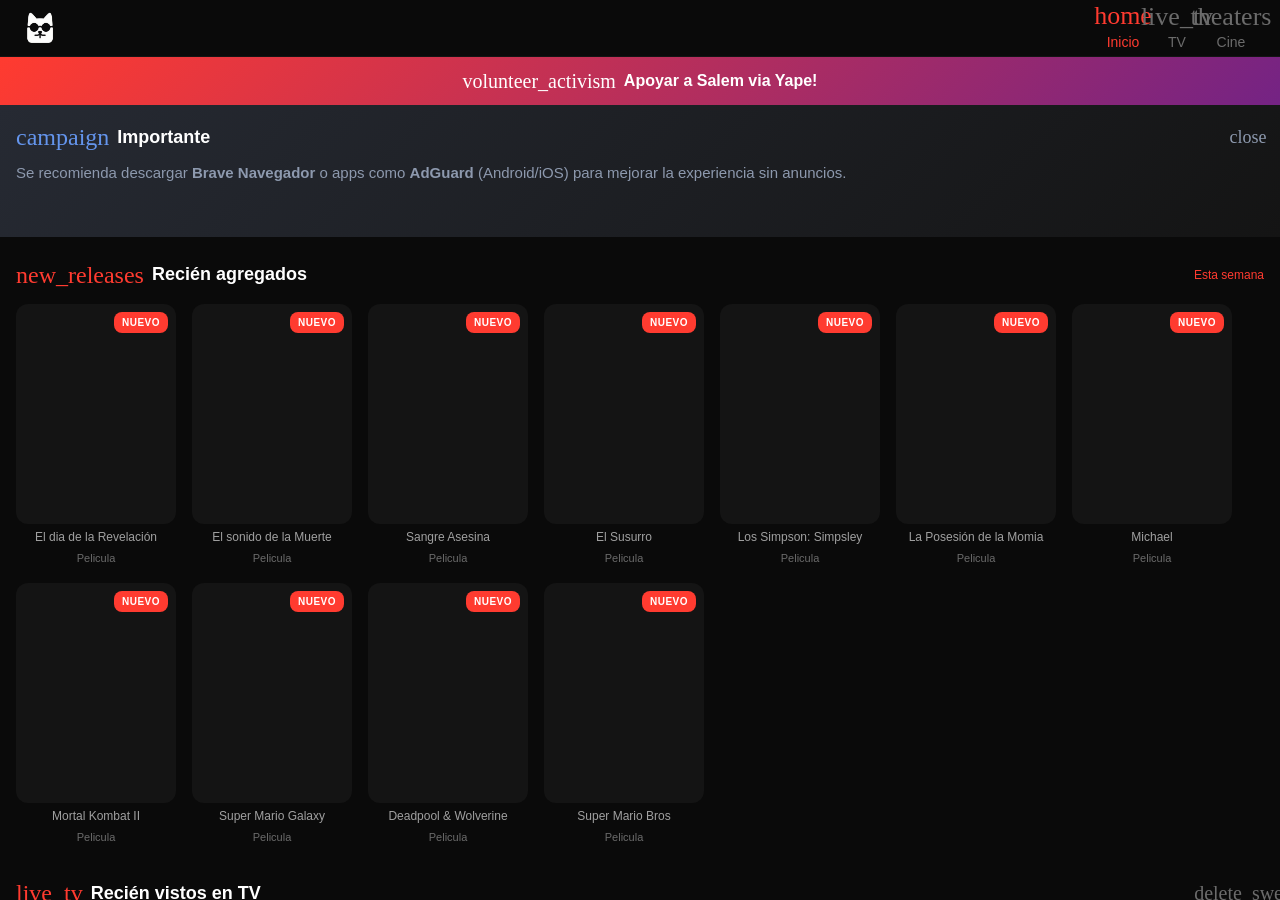
==== commit a76eb5b2: "Add files via upload" ====
--- a/index.html
+++ b/index.html
@@ -7,18 +7,13 @@
     <meta name="apple-mobile-web-app-capable" content="yes">
     <meta name="apple-mobile-web-app-status-bar-style" content="black-translucent">
     <meta name="description" content="Play">
-<!-- Evitar traducción de iconos Material Symbols -->
-<meta name="google" content="notranslate">
+    <meta name="google" content="notranslate">
     <link rel="manifest" href="manifest.json">
-    <!-- ============================================ -->
-    <!-- [NUEVO] FAVICON Y APPLE TOUCH ICON - PNG reales -->
-    <!-- apple-touch-icon.png para iOS home screen -->
-    <!-- favicon-32x32.png y favicon-16x16.png para navegador -->
-    <!-- ============================================ -->
     <link rel="apple-touch-icon" href="apple-touch-icon.png">
     <link rel="icon" type="image/png" sizes="32x32" href="favicon-32x32.png">
     <link rel="icon" type="image/png" sizes="16x16" href="favicon-16x16.png">
     <link rel="preload" href="MaterialSymbolsRounded.woff2" as="font" type="font/woff2" crossorigin>
+    <link rel="stylesheet" href="https://fonts.googleapis.com/css2?family=Material+Symbols+Rounded:opsz,wght,FILL,GRAD@24,400,1,0">
     <link rel="stylesheet" href="styles.css">
     <title>Salem TV</title>
 </head>
@@ -28,23 +23,21 @@
             <header class="top-bar">
                 <div class="top-bar-inner">
                     <div class="brand">
-                        <!-- ============================================ -->
-                        <!-- [NUEVO] Logo PNG en lugar de referencia anterior -->
-                        <!-- stv.png es el logo original, se mantiene -->
-                        <!-- ============================================ -->
-                        <img src="stv.png" alt="STV" class="logo-img">
+                        <a href="#" class="logo-link" onclick="switchPage('home'); return false;">
+                            <img src="stv.png" alt="STV" class="logo-img">
+                        </a>
                     </div>
                     <nav class="top-tabs">
-                        <a href="index.html" class="top-tab active">
+                        <a href="#" class="top-tab active" data-target="home">
                             <span class="material-symbols-rounded tab-icon">home</span>
                             <span class="tab-label mini">Inicio</span>
                             <span class="badge" id="home-badge" style="display:none;">0</span>
                         </a>
-                        <a href="tv.html" class="top-tab">
+                        <a href="#" class="top-tab" data-target="tv">
                             <span class="material-symbols-rounded tab-icon">live_tv</span>
                             <span class="tab-label mini">TV</span>
                         </a>
-                        <a href="cinema.html" class="top-tab">
+                        <a href="#" class="top-tab" data-target="cinema">
                             <span class="material-symbols-rounded tab-icon">theaters</span>
                             <span class="tab-label mini">Cine</span>
                         </a>
@@ -52,55 +45,40 @@
                 </div>
             </header>
 
-            <!-- ============================================ -->
-            <!-- [NUEVO] CAPA DE PRECARGA / PAGE LOADER -->
-            <!-- Se muestra mientras el contenido carga -->
-            <!-- Se oculta con JS cuando el DOM está listo -->
-            <!-- top: 56px para no cubrir el top-bar -->
-            <!-- ============================================ -->
             <div class="page-loader" id="page-loader">
                 <div class="loader-content">
                     <img src="icon-192x192.png" alt="STV" class="loader-logo">
                     <div class="loader-spinner"></div>
+                    <div class="loader-status" id="loader-status">Cargando recursos...</div>
+                    <div class="loader-error" id="loader-error" style="display:none;">
+                        <p class="loader-error-text">No se pudo cargar el contenido.<br>Verifica tu conexión.</p>
+                        <button class="loader-retry-btn" onclick="location.reload()">Actualizar página</button>
+                    </div>
                 </div>
             </div>
 
             <main class="main-content" id="main-content">
+                
                 <section class="tab-panel" id="tab-home">
-
-
-
-
-<!-- ============================================ -->
-<!-- [NUEVO] BOTÓN DONAR - Ancho 100%, arriba    -->
-<!-- ============================================ -->
-<button class="donate-top-btn" id="donate-top-btn">
-    <span class="material-symbols-rounded">volunteer_activism</span>
-    Apoyar a Salem via Yape!
-</button>
-
-<!-- ============================================ -->
-<!-- [NUEVO] NOTICIAS CON CIERRE TEMPORAL        -->
-<!-- Se cierra con X y vuelve después de X horas -->
-<!-- ============================================ -->
-<div class="news-section" id="news-section">
-    <div class="news-header">
-        <div class="news-title">
-            <span class="material-symbols-rounded">campaign</span>
-            Importante
-        </div>
-        <button class="news-close-btn" id="news-close-btn" title="Cerrar">
-            <span class="material-symbols-rounded">close</span>
-        </button>
-    </div>
-    <div class="news-content" id="news-content">
-        <p>Se recomienda descargar <b>Brave Navegador</b> o apps como <b>AdGuard</b> (Android/iOS) para mejorar la experiencia sin anuncios.</p>
-    </div>
-  
-</div>
-
-
-
+                    <button class="donate-top-btn" id="donate-top-btn">
+                        <span class="material-symbols-rounded">volunteer_activism</span>
+                        Apoyar a Salem via Yape!
+                    </button>
+
+                    <div class="news-section" id="news-section">
+                        <div class="news-header">
+                            <div class="news-title">
+                                <span class="material-symbols-rounded">campaign</span>
+                                Importante
+                            </div>
+                            <button class="news-close-btn" id="news-close-btn" title="Cerrar">
+                                <span class="material-symbols-rounded">close</span>
+                            </button>
+                        </div>
+                        <div class="news-content" id="news-content">
+                            <p>Se recomienda descargar <b>Brave Navegador</b> o apps como <b>AdGuard</b> (Android/iOS) para mejorar la experiencia sin anuncios.</p>
+                        </div>
+                    </div>
 
                     <div id="new-section" style="display:none;">
                         <div class="section-header">
@@ -112,93 +90,149 @@
                         </div>
                         <div class="card-row" id="new-row"></div>
                     </div>
+
                     <div class="section-header">
                         <h3 class="subtitle" style="display:flex;align-items:center;gap:8px;">
                             <span class="material-symbols-rounded" style="color:var(--accent);">live_tv</span>
                             Recién vistos en TV
                         </h3>
-                        <button class="reset-history-btn" id="reset-tv-history" title="Reiniciar historial TV">
+                        <button class="reset-history-btn" id="reset-tv-history" title="Reiniciar historial de TV">
                             <span class="material-symbols-rounded">delete_sweep</span>
                         </button>
                     </div>
                     <div class="card-row" id="tv-history-row"></div>
+
                     <div class="section-header">
                         <h3 class="subtitle" style="display:flex;align-items:center;gap:8px;">
                             <span class="material-symbols-rounded" style="color:var(--accent);">theaters</span>
                             Recién vistos en Cine
                         </h3>
-                        <button class="reset-history-btn" id="reset-cinema-history" title="Reiniciar historial Cinema">
+                        <button class="reset-history-btn" id="reset-cinema-history" title="Reiniciar historial de Cine">
                             <span class="material-symbols-rounded">delete_sweep</span>
                         </button>
                     </div>
                     <div class="card-row" id="cinema-history-row"></div>
 
-</section>
-
-
-<div class="legal-section" id="legal-section">
-    <div class="legal-header">
-        <div class="legal-title">
-            <span class="material-symbols-rounded">brightness_alert</span>
-            Aclaración sobre el contenido
-        </div>
-	</div>
-<div class="legal-content" id="legal-content">
-Queremos enfatizar que Salem TV no produce ni aloja contenido ilegal. Todo el material disponible en nuestro sitio proviene de fuentes públicas y gratuitas, y se incorpora automáticamente sin moderación previa. Asimismo, STV no almacena copias ilegales de obras protegidas por derechos de autor. Todo el contenido y anuncios provienen de dominios externos no afiliados. No somos propietarios.
-</div>
-</div>
-
-
+                    <div class="legal-section" id="legal-section">
+                        <div class="legal-header">
+                            <div class="legal-title">
+                                <span class="material-symbols-rounded">brightness_alert</span>
+                                Aclaración sobre el contenido
+                            </div>
+                        </div>
+                        <div class="legal-content" id="legal-content">
+                            Queremos enfatizar que Salem TV no produce ni aloja contenido ilegal. Todo el material disponible en nuestro sitio proviene de fuentes públicas y gratuitas... No somos propietarios.
+                        </div>
+                    </div>
+                </section>
+
+                                <!-- ================== PESTAÑA TV ================== -->
+                <section class="tab-panel hidden" id="tab-tv">
+                    <!-- ZONA ESTÁTICA (Pegada arriba) -->
+                    <div class="sticky-player-area">
+                        <div class="video-section">
+                            <div class="video-container">
+                                <span class="material-symbols-rounded placeholder-icon">tv</span>
+                                <p class="placeholder-text">Selecciona un canal para reproducir</p>
+                            </div>
+                        </div>
+
+                        <!-- CONTROLES EN UNA SOLA LÍNEA -->
+                        <div class="toolbar-row">
+                            <div class="sub-tabs compact-tabs">
+                                <button class="sub-tab active" data-tab="all" title="Todos">Todo</button>
+                                <button class="sub-tab" data-tab="favorites" title="Favoritos">
+                                    <span class="material-symbols-rounded">star</span>
+                                </button>
+                            </div>
+
+                            <div class="search-bar expandable-search">
+                                <span class="material-symbols-rounded search-icon">search</span>
+                                <input type="text" placeholder="Buscar..." autocomplete="off">
+                                <button class="clear-btn" type="button">
+                                    <span class="material-symbols-rounded">close</span>
+                                </button>
+                            </div>
+
+                            <button class="reload-btn icon-btn" type="button" title="Recargar video">
+                                <span class="material-symbols-rounded">refresh</span>
+                            </button>
+                        </div>
+                    </div>
+
+                    <!-- ZONA ESCROLEABLE (La lista baja y sube) -->
+                    <div class="list-container" data-tab="all"></div>
+                </section>
+
+                <!-- ================== PESTAÑA CINE ================== -->
+                <section class="tab-panel hidden" id="tab-cinema">
+                    <!-- ZONA ESTÁTICA (Pegada arriba) -->
+                    <div class="sticky-player-area">
+                        <div class="video-section">
+                            <div class="video-container">
+                                <span class="material-symbols-rounded placeholder-icon">theaters</span>
+                                <p class="placeholder-text">Selecciona una película para reproducir</p>
+                            </div>
+                        </div>
+
+                        <!-- CONTROLES EN UNA SOLA LÍNEA -->
+                        <div class="toolbar-row">
+                            <div class="sub-tabs compact-tabs">
+                                <button class="sub-tab active" data-tab="all" title="Todas">Todo</button>
+                                <button class="sub-tab" data-tab="favorites" title="Favoritos">
+                                    <span class="material-symbols-rounded">star</span>
+                                </button>
+                            </div>
+
+                            <div class="search-bar expandable-search">
+                                <span class="material-symbols-rounded search-icon">search</span>
+                                <input type="text" placeholder="Buscar..." autocomplete="off">
+                                <button class="clear-btn" type="button">
+                                    <span class="material-symbols-rounded">close</span>
+                                </button>
+                            </div>
+
+                            <button class="reload-btn icon-btn" type="button" title="Recargar video">
+                                <span class="material-symbols-rounded">refresh</span>
+                            </button>
+                        </div>
+                    </div>
+
+                    <!-- ZONA ESCROLEABLE (La lista baja y sube) -->
+                    <div class="list-container" data-tab="all"></div>
+                    <div class="pagination"></div>
+                </section>
 
 
             </main>
         </div>
 
-
-
-
-        <!-- ============================================ -->
-        <!-- [NUEVO] MODAL DE DONACIONES                  -->
-        <!-- ============================================ -->
         <div class="donate-modal" id="donate-modal">
             <div class="donate-modal-backdrop" id="donate-modal-backdrop"></div>
             <div class="donate-modal-content">
-                
                 <div class="donate-modal-body">
                     <img src="data/yape.jpeg" alt="QR Donación" class="donate-qr-img">
-<p class="donate-text">Escanea el código QR</p>
-          <p class="donate-sub">
-<span class="material-symbols-rounded">
-pets</span>
-<span class="material-symbols-rounded">health_metrics</span>
-<span class="material-symbols-rounded">
-digital_wellbeing</span>
-<br />
-<b>Donaciones & Ayuda</b>
-<br />Tu contribución ayudará a Salem en sus tratamientos post cirugias y cuidados.
-<br />También ayudará a mantener STV activo.
-<br />¡Gracias por tu apoyo!</p>
+                    <p class="donate-text">Escanea el código QR</p>
+                    <p class="donate-sub">
+                        <span class="material-symbols-rounded">pets</span>
+                        <span class="material-symbols-rounded">health_metrics</span>
+                        <span class="material-symbols-rounded">digital_wellbeing</span>
+                        <br /><b>Donaciones & Ayuda</b>
+                        <br />Tu contribución ayudará a Salem en sus tratamientos post cirugias y cuidados.
+                        <br />También ayudará a mantener STV activo.
+                        <br />¡Gracias por tu apoyo!
+                    </p>
                 </div>
-<button class="donate-modal-close" id="donate-modal-close">
-                   Cancelar
-                </button>
+                <button class="donate-modal-close" id="donate-modal-close">Cancelar</button>
             </div>
         </div>
-
-
-
-
-
-
-
-
 
         <div id="unsupported-content" style="display: none;">
             <div class="unsupported-wrapper">
                 <span class="material-symbols-rounded unsupported-icon">block</span>
                 <h2 class="title">No Disponible</h2>
-                <p class="subtitle">Esta aplicación solo está disponible para dispositivos móviles, tabletas, Android TV y macOS.</p>
-                <p class="global">Windows y Linux no son compatibles.</p>
+                <p class="subtitle">Esta aplicación solo está disponible para dispositivos móviles Android e iOS.</p>
+                <p class="global">Windows no es compatible.</p>
             </div>
         </div>
     </div>
--- a/styles.css
+++ b/styles.css
@@ -1,3 +1,127 @@
+/* =========================================
+   NUEVO LAYOUT: STICKY PLAYER Y TOOLBAR EN LÍNEA
+   (VERSIÓN CORREGIDA ANTI-CONFLICTOS)
+   ========================================= */
+
+/* 1. Contenedor del video y barra pegada */
+.sticky-player-area {
+    position: sticky;
+    top: 0; 
+    z-index: 40;
+    background-color: var(--bg-primary);
+    padding-bottom: 10px;
+    border: 0;
+    margin-bottom: 10px;
+}
+
+/* 2. La fila (Forzando alineación perfecta) */
+.toolbar-row {
+    display: flex;
+    align-items: center; /* Centra verticalmente */
+    justify-content: space-between;
+    gap: 8px;
+    margin-top: 10px;
+    width: 100%;
+    padding: 0;
+    box-sizing: border-box;
+}
+
+
+/* 3. Forzamos la MISMA ALTURA (42px) y quitamos márgenes viejos para que alineen exactos */
+.compact-tabs, .expandable-search, .icon-btn {
+    height: 42px !important;
+    margin: 0 !important;
+    box-sizing: border-box;
+}
+
+/* 4. Pestañas compactas */
+.compact-tabs {
+    display: flex;
+    gap: 4px;
+    flex-shrink: 0;
+}
+.compact-tabs .sub-tab {
+    height: 100%;
+    margin: 0;
+    padding: 0 12px;
+    font-size: 13px;
+    border-radius: 8px;
+    display: flex;
+    align-items: center;
+    justify-content: center;
+	background: var(--bg-elevated);
+}
+.compact-tabs .sub-tab .material-symbols-rounded {
+    font-size: 18px;
+}
+
+/* 5. Barra de búsqueda */
+.expandable-search {
+    display: flex;
+    align-items: center;
+    flex-grow: 1;
+    background: var(--bg-surface)!important; /* Forzamos el fondo oscuro */
+    border-radius: 20px;
+    padding: 0 12px;
+    border: 1px solid transparent;
+    transition: all 0.3s ease;
+}
+.expandable-search:focus-within {
+    background: var(--bg-surface)!important;
+    border-color: var(--accent)!important; /* Borde rojo al escribir */
+    box-shadow: 0;
+}
+
+/* 6. Limpiar estilos fantasma del Input y su Autocompletado */
+.expandable-search input {
+    width: 100%;
+    height: 100%;
+    background-color: transparent !important;
+    border: none !important;
+    color: #fff !important;
+    outline: none !important;
+    margin-left: 8px;
+    font-size: 14px;
+    box-shadow: none !important;
+}
+
+/* Hack para matar el fondo raro de Chrome/Android al autocompletar */
+.expandable-search input:-webkit-autofill,
+.expandable-search input:-webkit-autofill:hover, 
+.expandable-search input:-webkit-autofill:focus,
+.expandable-search input:-webkit-autofill:active {
+    -webkit-box-shadow: 0 0 0px 1000px #1a1a1a inset !important;
+    -webkit-text-fill-color: #fff !important;
+    transition: background-color 5000s ease-in-out 0s;
+}
+
+/* 7. Botón de recarga sobre-escribiendo tu CSS viejo */
+.icon-btn {
+    flex-shrink: 0;
+    align-items: center;
+    justify-content: center;
+    width: 42px !important;
+    border-radius: 10px;
+    background: var(--bg-surface);
+    color: #fff;
+    border: none;
+    cursor: pointer;
+    transition: 0.2s;
+    display: none !important; /* Oculto hasta tener video */
+}
+
+/* El !important obliga al navegador a mostrarlo sí o sí en Cine y TV cuando hay video */
+.icon-btn.visible {
+    display: flex !important; 
+}
+
+.icon-btn:active {
+    transform: scale(0.9);
+}
+
+
+
+
 /* ============================================ */
 /* MATERIAL SYMBOLS ROUNDED - Fuente local      */
 /* ============================================ */
@@ -105,6 +229,12 @@
 }
 .brand { display: flex; align-items: center; gap: var(--space-sm); }
 .logo-img { width: 32px; height: 32px; border-radius: 0; object-fit: cover; display: block; -webkit-user-drag: none; }
+.logo-link {
+    display: flex;
+    align-items: center;
+    text-decoration: none;
+    -webkit-tap-highlight-color: transparent;
+}
 
 .top-tabs { display: flex; align-items: center; gap: var(--space-xs); height: 100%; }
 .top-tab {
@@ -114,9 +244,9 @@
     border-radius: var(--radius-md); transition: color var(--transition-fast), background var(--transition-fast);
     position: relative; cursor: pointer; border: none; background: transparent; font-family: inherit;
 }
-.top-tab:hover { color: var(--text-secondary); background: rgba(255,255,255,0.05); }
+.top-tab:hover { color: var(--text-secondary);} /**background: rgba(255,255,255,0.05);**/
 .top-tab:active { transform: scale(0.95); }
-.top-tab .tab-icon { font-size: 22px; transition: transform var(--transition-smooth), color var(--transition-fast); }
+.top-tab .tab-icon { font-size: 24px; transition: transform var(--transition-smooth), color var(--transition-fast); }
 .top-tab .tab-label { font-size: var(--text-mini); font-weight: 500; color: inherit; transition: color var(--transition-fast); }
 .top-tab.active { color: var(--accent); }
 .top-tab.active .tab-icon { transform: translateY(-1px); font-variation-settings: "FILL" 1; }
@@ -153,7 +283,7 @@
     width: 100vw;
     margin-left: calc(-1 * var(--space-md));
     margin-right: calc(-1 * var(--space-md));
-    margin-bottom: var(--space-lg);
+    margin-bottom: 0;
     position: relative;
 }
 
@@ -181,24 +311,25 @@
 
 /* Reload button */
 .reload-btn {
-    position: absolute;
-    top: var(--space-sm);
-    right: var(--space-sm);
-    width: 40px;
-    height: 40px;
+    width: 100%;
+    height: 44px;
+    margin-top: var(--space-sm);
+    margin-bottom: var(--space-md);
     border: none;
-    background: rgba(0,0,0,0.7);
-    backdrop-filter: blur(8px);
-    color: #fff;
-    border-radius: var(--radius-full);
-    display: flex;
-    align-items: center;
-    justify-content: center;
+    background: var(--bg-surface);
+    color: var(--text-muted);
+    border-radius: var(--radius-md);
+    display: flex;
+    align-items: center;
+    justify-content: center;
+    gap: var(--space-sm);
     cursor: pointer;
-    z-index: 10;
     transition: all var(--transition-fast);
     opacity: 0;
     pointer-events: none;
+    font-family: inherit;
+    font-size: var(--text-global);
+    font-weight: 600;
 }
 
 .reload-btn.visible {
@@ -208,15 +339,20 @@
 
 .reload-btn:hover {
     background: var(--accent);
-    transform: scale(1.1);
+    color: #fff;
 }
 
 .reload-btn:active {
-    transform: scale(0.9);
+    transform: scale(0.98);
 }
 
 .reload-btn span {
     font-size: 20px;
+}
+
+.reload-btn .reload-label {
+    font-size: var(--text-global);
+    font-weight: 600;
 }
 
 /* ============================================ */
@@ -437,10 +573,10 @@
 }
 .card-title {/*solo canales*/
     width: 100%; white-space: nowrap; overflow: hidden; text-overflow: ellipsis;
-    text-align: center; font-size: var(--text-mini); color: var(--text-secondary); font-weight: 500;
+    text-align: center; font-size: 12px; color: var(--text-secondary); font-weight: 500;
 }
 .card-subtitle {
-    width: 100%; text-align: center; font-size: 10px; color: var(--text-muted); text-transform: capitalize;
+    width: 100%; text-align: center; font-size: 11px; color: var(--text-muted); text-transform: capitalize;
 }
 
 .movie-card {
@@ -462,7 +598,7 @@
 }
 .movie-title {/*solo peliculas*/
     width: 100%; white-space: nowrap; overflow: hidden; text-overflow: ellipsis;
-    text-align: center; font-size: var(--text-mini); color: var(--text-secondary); font-weight: 500;
+    text-align: center; font-size: 12px; color: var(--text-secondary); font-weight: 500;
 }
 
 .news-section {
@@ -947,7 +1083,7 @@
     background: linear-gradient(135deg, var(--accent) 0%, #742384 100%);
     color: #fff;
     font-family: inherit;
-    font-size: var(--text-global);
+    font-size: 16px;
     font-weight: 600;
     display: flex;
     align-items: center;
@@ -1234,3 +1370,88 @@
     -webkit-line-clamp: unset;
     display: block;
 }
+
+/* ============================================ */
+/* [NUEVO] BADGE "NUEVO" EN CARDS RECIÉN AGREGADOS */
+/* ============================================ */
+
+.new-badge {
+    position: absolute;
+    top: 8px;
+    right: 8px;
+    background: var(--accent);
+    color: #fff;
+    font-size: 10px;
+    font-weight: 700;
+    padding: 3px 8px;
+    border-radius: var(--radius-sm);
+    text-transform: uppercase;
+    letter-spacing: 0.5px;
+    z-index: 2;
+    pointer-events: none;
+    animation: badgePop 0.4s cubic-bezier(0.34, 1.56, 0.64, 1);
+}
+/* ============================================ */
+/* [NUEVO] LOADER MEJORADO - Estado y Error   */
+/* ============================================ */
+
+.loader-status {
+    color: var(--text-secondary);
+    font-size: 14px;
+    font-weight: 500;
+    margin-top: 16px;
+    animation: fadeIn 0.3s ease;
+}
+
+.loader-error {
+    flex-direction: column;
+    align-items: center;
+    gap: 12px;
+    animation: fadeIn 0.3s ease;
+}
+
+.loader-error-text {
+    color: var(--accent);
+    font-size: 14px;
+    font-weight: 600;
+    text-align: center;
+    line-height: 1.5;
+}
+
+.loader-retry-btn {
+    height: 40px;
+    padding: 0 24px;
+    border: none;
+    border-radius: var(--radius-full);
+    background: var(--accent);
+    color: #fff;
+    font-family: inherit;
+    font-size: 14px;
+    font-weight: 600;
+    cursor: pointer;
+    transition: all var(--transition-fast);
+}
+
+.loader-retry-btn:hover {
+    transform: scale(1.05);
+    opacity: 0.9;
+}
+
+.loader-retry-btn:active {
+    transform: scale(0.95);
+}
+
+/* Cuando hay error: ocultar spinner, logo opaco, quitar status */
+.page-loader.has-error .loader-spinner {
+    display: none;
+}
+.page-loader.has-error .loader-logo {
+    animation: none;
+    opacity: 0.5;
+}
+.page-loader.has-error .loader-status {
+    display: none;
+}
+.page-loader.has-error .loader-error {
+    display: flex !important;
+}
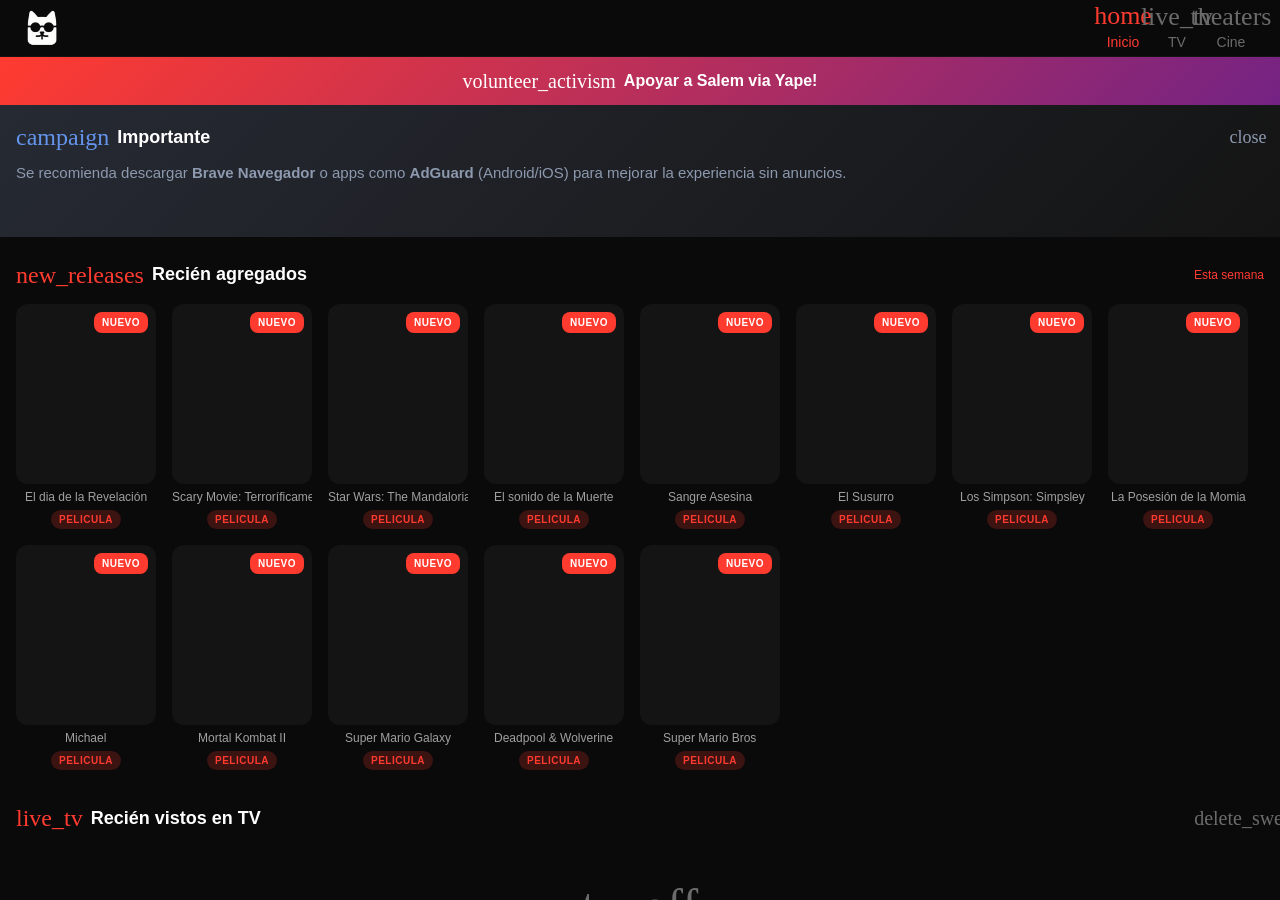
==== commit 1e8f7318: "Add files via upload" ====
--- a/index.html
+++ b/index.html
@@ -23,9 +23,9 @@
             <header class="top-bar">
                 <div class="top-bar-inner">
                     <div class="brand">
-                        <a href="#" class="logo-link" onclick="switchPage('home'); return false;">
+                        <button class="logo-link" onclick="location.reload()" type="button" title="Actualizar Salem TV">
                             <img src="stv.png" alt="STV" class="logo-img">
-                        </a>
+                        </button>
                     </div>
                     <nav class="top-tabs">
                         <a href="#" class="top-tab active" data-target="home">
@@ -121,7 +121,7 @@
                             </div>
                         </div>
                         <div class="legal-content" id="legal-content">
-                            Queremos enfatizar que Salem TV no produce ni aloja contenido ilegal. Todo el material disponible en nuestro sitio proviene de fuentes públicas y gratuitas... No somos propietarios.
+                            Salem TV no produce ni aloja contenido ilegal.<br />Todo el material disponible en nuestro sitio proviene de fuentes públicas y gratuitas.<br />No somos propietarios.
                         </div>
                     </div>
                 </section>
@@ -148,7 +148,7 @@
 
                             <div class="search-bar expandable-search">
                                 <span class="material-symbols-rounded search-icon">search</span>
-                                <input type="text" placeholder="Buscar..." autocomplete="off">
+                                <input type="text" placeholder="Buscar canal..." autocomplete="off">
                                 <button class="clear-btn" type="button">
                                     <span class="material-symbols-rounded">close</span>
                                 </button>
@@ -186,7 +186,7 @@
 
                             <div class="search-bar expandable-search">
                                 <span class="material-symbols-rounded search-icon">search</span>
-                                <input type="text" placeholder="Buscar..." autocomplete="off">
+                                <input type="text" placeholder="Buscar peli..." autocomplete="off">
                                 <button class="clear-btn" type="button">
                                     <span class="material-symbols-rounded">close</span>
                                 </button>
--- a/styles.css
+++ b/styles.css
@@ -1,166 +1,8 @@
-/* =========================================
-   NUEVO LAYOUT: STICKY PLAYER Y TOOLBAR EN LÍNEA
-   (VERSIÓN CORREGIDA ANTI-CONFLICTOS)
-   ========================================= */
-
-/* 1. Contenedor del video y barra pegada */
-.sticky-player-area {
-    position: sticky;
-    top: 0; 
-    z-index: 40;
-    background-color: var(--bg-primary);
-    padding-bottom: 10px;
-    border: 0;
-    margin-bottom: 10px;
-}
-
-/* 2. La fila (Forzando alineación perfecta) */
-.toolbar-row {
-    display: flex;
-    align-items: center; /* Centra verticalmente */
-    justify-content: space-between;
-    gap: 8px;
-    margin-top: 10px;
-    width: 100%;
-    padding: 0;
-    box-sizing: border-box;
-}
-
-
-/* 3. Forzamos la MISMA ALTURA (42px) y quitamos márgenes viejos para que alineen exactos */
-.compact-tabs, .expandable-search, .icon-btn {
-    height: 42px !important;
-    margin: 0 !important;
-    box-sizing: border-box;
-}
-
-/* 4. Pestañas compactas */
-.compact-tabs {
-    display: flex;
-    gap: 4px;
-    flex-shrink: 0;
-}
-.compact-tabs .sub-tab {
-    height: 100%;
-    margin: 0;
-    padding: 0 12px;
-    font-size: 13px;
-    border-radius: 8px;
-    display: flex;
-    align-items: center;
-    justify-content: center;
-	background: var(--bg-elevated);
-}
-.compact-tabs .sub-tab .material-symbols-rounded {
-    font-size: 18px;
-}
-
-/* 5. Barra de búsqueda */
-.expandable-search {
-    display: flex;
-    align-items: center;
-    flex-grow: 1;
-    background: var(--bg-surface)!important; /* Forzamos el fondo oscuro */
-    border-radius: 20px;
-    padding: 0 12px;
-    border: 1px solid transparent;
-    transition: all 0.3s ease;
-}
-.expandable-search:focus-within {
-    background: var(--bg-surface)!important;
-    border-color: var(--accent)!important; /* Borde rojo al escribir */
-    box-shadow: 0;
-}
-
-/* 6. Limpiar estilos fantasma del Input y su Autocompletado */
-.expandable-search input {
-    width: 100%;
-    height: 100%;
-    background-color: transparent !important;
-    border: none !important;
-    color: #fff !important;
-    outline: none !important;
-    margin-left: 8px;
-    font-size: 14px;
-    box-shadow: none !important;
-}
-
-/* Hack para matar el fondo raro de Chrome/Android al autocompletar */
-.expandable-search input:-webkit-autofill,
-.expandable-search input:-webkit-autofill:hover, 
-.expandable-search input:-webkit-autofill:focus,
-.expandable-search input:-webkit-autofill:active {
-    -webkit-box-shadow: 0 0 0px 1000px #1a1a1a inset !important;
-    -webkit-text-fill-color: #fff !important;
-    transition: background-color 5000s ease-in-out 0s;
-}
-
-/* 7. Botón de recarga sobre-escribiendo tu CSS viejo */
-.icon-btn {
-    flex-shrink: 0;
-    align-items: center;
-    justify-content: center;
-    width: 42px !important;
-    border-radius: 10px;
-    background: var(--bg-surface);
-    color: #fff;
-    border: none;
-    cursor: pointer;
-    transition: 0.2s;
-    display: none !important; /* Oculto hasta tener video */
-}
-
-/* El !important obliga al navegador a mostrarlo sí o sí en Cine y TV cuando hay video */
-.icon-btn.visible {
-    display: flex !important; 
-}
-
-.icon-btn:active {
-    transform: scale(0.9);
-}
-
-
-
-
 /* ============================================ */
-/* MATERIAL SYMBOLS ROUNDED - Fuente local      */
+/* STV - STYLES (Optimizado y Depurado v2025)   */
 /* ============================================ */
 
-@font-face {
-    font-family: 'Material Symbols Rounded';
-    font-style: normal;
-    font-weight: 100 700;
-    src: url('MaterialSymbolsRounded.woff2') format('woff2');
-    font-display: block;  /* ← Espera a que cargue, no muestra texto */
-}
-
-.material-symbols-rounded {
-	translate: no;
-    -webkit-translate: no;
-    font-family: 'Material Symbols Rounded';
-    font-weight: normal;
-    font-style: normal;
-    font-size: 24px;
-    line-height: 1;
-    letter-spacing: normal;
-    text-transform: none;
-    display: inline-block;
-    white-space: nowrap;
-    word-wrap: normal;
-    direction: ltr;
-    font-variation-settings: 'FILL' 1, 'wght' 400, 'GRAD' 0, 'opsz' 24;
-    -webkit-font-feature-settings: 'liga';
-    -webkit-font-smoothing: antialiased;
-}
-
-
-
-
-
-/* ============================================ */
-/* STV - GLOBAL STYLES (Final)                  */
-/* ============================================ */
-
+/* 1. VARIABLES Y RESET GLOBAL */
 :root {
     --bg-primary: #0a0a0a;
     --bg-surface: #141414;
@@ -173,6 +15,9 @@
     --accent: #ff3b30;
     --accent-soft: rgba(255, 59, 48, 0.15);
     --success: #34c759;
+    --tag-canal: #34c759;
+    --tag-pelicula: #ff3b30;
+    --tag-serie: #5856d6;
     --nav-bg: rgba(20, 20, 20, 0.85);
     --nav-border: rgba(255, 255, 255, 0.08);
     --space-xs: 4px;
@@ -194,15 +39,27 @@
     --transition-smooth: 0.3s cubic-bezier(0.4, 0, 0.2, 1);
 }
 
-*, *::before, *::after { margin: 0; padding: 0; box-sizing: border-box; -webkit-tap-highlight-color: transparent; }
+*, *::before, *::after {
+    margin: 0;
+    padding: 0;
+    box-sizing: border-box;
+    -webkit-tap-highlight-color: transparent;
+}
 
 html, body {
-    width: 100%; height: 100%; overflow: hidden;
-    background: var(--bg-primary); color: var(--text-primary);
+    width: 100%;
+    height: 100%;
+    overflow: hidden;
+    background: var(--bg-primary);
+    color: var(--text-primary);
     font-family: -apple-system, BlinkMacSystemFont, "Segoe UI", Roboto, Helvetica, Arial, sans-serif;
-    font-size: var(--text-global); line-height: 1.5;
-    user-select: none; -webkit-user-select: none; -webkit-user-drag: none;
-    -webkit-touch-callout: none; touch-action: manipulation;
+    font-size: var(--text-global);
+    line-height: 1.5;
+    user-select: none;
+    -webkit-user-select: none;
+    -webkit-user-drag: none;
+    -webkit-touch-callout: none;
+    touch-action: manipulation;
 }
 
 ::-webkit-scrollbar { display: none; }
@@ -215,75 +72,280 @@
 
 #app-wrapper { width: 100%; height: 100%; position: relative; }
 
-/* ============================================ */
-/* TOP BAR                                      */
-/* ============================================ */
+
+/* 2. TIPOGRAFIA: MATERIAL SYMBOLS */
+@font-face {
+    font-family: 'Material Symbols Rounded';
+    font-style: normal;
+    font-weight: 100 700;
+    src: url('MaterialSymbolsRounded.woff2') format('woff2');
+    font-display: block;
+}
+
+.material-symbols-rounded {
+    font-family: 'Material Symbols Rounded';
+    font-weight: normal;
+    font-style: normal;
+    font-size: 24px;
+    line-height: 1;
+    letter-spacing: normal;
+    text-transform: none;
+    display: inline-block;
+    white-space: nowrap;
+    word-wrap: normal;
+    direction: ltr;
+    font-variation-settings: 'FILL' 1, 'wght' 400, 'GRAD' 0, 'opsz' 24;
+    -webkit-font-feature-settings: 'liga';
+    -webkit-font-smoothing: antialiased;
+}
+
+
+/* 3. BARRA SUPERIOR (Top Bar) */
 .top-bar {
-    position: fixed; top: 0; left: 0; width: 100%; z-index: 99;
-    background: var(--bg-primary); border-bottom: 1px solid var(--bg-surface);
+    position: fixed;
+    top: 0;
+    left: 0;
+    width: 100%;
+    z-index: 99;
+    background: var(--bg-primary);
+    border-bottom: 1px solid var(--bg-surface);
     padding-top: env(safe-area-inset-top);
 }
+
 .top-bar-inner {
-    width: 100%; height: 56px; display: flex; align-items: center;
-    justify-content: space-between; padding-right: var(--space-sm); padding-left: var(--space-md);
-}
+    width: 100%;
+    height: 56px;
+    display: flex;
+    align-items: center;
+    justify-content: space-between;
+    padding-right: var(--space-sm);
+    padding-left: var(--space-md);
+}
+
 .brand { display: flex; align-items: center; gap: var(--space-sm); }
-.logo-img { width: 32px; height: 32px; border-radius: 0; object-fit: cover; display: block; -webkit-user-drag: none; }
+
 .logo-link {
     display: flex;
     align-items: center;
     text-decoration: none;
     -webkit-tap-highlight-color: transparent;
-}
-
-.top-tabs { display: flex; align-items: center; gap: var(--space-xs); height: 100%; }
+    border: none;
+    background: transparent;
+    padding: 0;
+    cursor: pointer;
+}
+
+.logo-img {
+    width: 36px;
+    height: 36px;
+    border-radius: 0;
+    object-fit: cover;
+    display: block;
+    -webkit-user-drag: none;
+}
+
+.top-tabs {
+    display: flex;
+    align-items: center;
+    gap: var(--space-xs);
+    height: 100%;
+}
+
 .top-tab {
-    flex: 0 0 auto; width: 50px; height: 100%; display: flex; flex-direction: column;
-    align-items: center; justify-content: center; gap: 2px;
-    padding: 0 var(--space-sm); color: var(--text-muted); text-decoration: none;
-    border-radius: var(--radius-md); transition: color var(--transition-fast), background var(--transition-fast);
-    position: relative; cursor: pointer; border: none; background: transparent; font-family: inherit;
-}
-.top-tab:hover { color: var(--text-secondary);} /**background: rgba(255,255,255,0.05);**/
+    flex: 0 0 auto;
+    width: 50px;
+    height: 100%;
+    display: flex;
+    flex-direction: column;
+    align-items: center;
+    justify-content: center;
+    gap: 2px;
+    padding: 0 var(--space-sm);
+    color: var(--text-muted);
+    text-decoration: none;
+    border-radius: var(--radius-md);
+    transition: color var(--transition-fast), background var(--transition-fast);
+    position: relative;
+    cursor: pointer;
+    border: none;
+    background: transparent;
+    font-family: inherit;
+}
+
+.top-tab:hover { color: var(--text-secondary); }
 .top-tab:active { transform: scale(0.95); }
-.top-tab .tab-icon { font-size: 24px; transition: transform var(--transition-smooth), color var(--transition-fast); }
-.top-tab .tab-label { font-size: var(--text-mini); font-weight: 500; color: inherit; transition: color var(--transition-fast); }
+
+.top-tab .tab-icon {
+    font-size: 24px;
+    transition: transform var(--transition-smooth), color var(--transition-fast);
+}
+
+.top-tab .tab-label {
+    font-size: var(--text-mini);
+    font-weight: 500;
+    color: inherit;
+    transition: color var(--transition-fast);
+}
+
 .top-tab.active { color: var(--accent); }
 .top-tab.active .tab-icon { transform: translateY(-1px); font-variation-settings: "FILL" 1; }
-.top-tab.active::after {
-    content: ""; position: absolute; bottom: 4px; width: 4px; height: 4px;
-    border-radius: var(--radius-full); background: var(--accent); display: none;
-}
 
 .badge {
-    position: absolute; top: 4px; right: 2px; min-width: 16px; height: 16px;
-    background: var(--accent); color: #fff; font-size: 10px; font-weight: 700;
-    border-radius: var(--radius-full); display: flex; align-items: center; justify-content: center;
-    padding: 0 4px; animation: badgePop 0.4s cubic-bezier(0.34, 1.56, 0.64, 1);
-}
-@keyframes badgePop { from { transform: scale(0); } to { transform: scale(1); } }
-
-/* ============================================ */
-/* MAIN CONTENT                                 */
-/* ============================================ */
+    position: absolute;
+    top: 4px;
+    right: 2px;
+    min-width: 16px;
+    height: 16px;
+    background: var(--accent);
+    color: #fff;
+    font-size: 10px;
+    font-weight: 700;
+    border-radius: var(--radius-full);
+    display: flex;
+    align-items: center;
+    justify-content: center;
+    padding: 0 4px;
+    animation: badgePop 0.4s cubic-bezier(0.34, 1.56, 0.64, 1);
+}
+
+
+/* 4. LOADER DE PAGINA */
+.page-loader {
+    position: fixed;
+    top: 0;
+    left: 0;
+    width: 100%;
+    height: 100%;
+    background: var(--bg-primary);
+    z-index: 9999;
+    display: flex;
+    align-items: center;
+    justify-content: center;
+    opacity: 1;
+    visibility: visible;
+    transition: opacity 0.4s ease, visibility 0.4s ease;
+    overflow: hidden;
+    pointer-events: auto;
+}
+
+.page-loader.hidden {
+    opacity: 0;
+    visibility: hidden;
+    pointer-events: none;
+}
+
+.loader-content {
+    display: flex;
+    flex-direction: column;
+    align-items: center;
+    gap: var(--space-lg);
+    animation: loaderFadeIn 0.3s ease;
+}
+
+.loader-logo {
+    width: 80px;
+    height: 80px;
+    border-radius: var(--radius-lg);
+    object-fit: cover;
+    -webkit-user-drag: none;
+    animation: loaderPulse 0.5s ease-in-out infinite;
+}
+
+.loader-spinner {
+    display: none;
+    width: 32px;
+    height: 32px;
+    border: 3px solid rgba(255, 59, 48, 0.15);
+    border-top-color: var(--accent);
+    border-radius: 50%;
+    animation: loaderSpin 0.8s linear infinite;
+}
+
+.loader-status {
+	display: none;
+    color: var(--text-secondary);
+    font-size: 14px;
+    font-weight: 500;
+    margin-top: 16px;
+    animation: fadeIn 0.3s ease;
+}
+
+.loader-error {
+    flex-direction: column;
+    align-items: center;
+    gap: 12px;
+    animation: fadeIn 0.3s ease;
+}
+
+.loader-error-text {
+    color: var(--accent);
+    font-size: 14px;
+    font-weight: 600;
+    text-align: center;
+    line-height: 1.5;
+}
+
+.loader-retry-btn {
+    height: 40px;
+    padding: 0 24px;
+    border: none;
+    border-radius: var(--radius-full);
+    background: var(--accent);
+    color: #fff;
+    font-family: inherit;
+    font-size: 14px;
+    font-weight: 600;
+    cursor: pointer;
+    transition: all var(--transition-fast);
+}
+
+.loader-retry-btn:hover { transform: scale(1.05); opacity: 0.9; }
+.loader-retry-btn:active { transform: scale(0.95); }
+
+.page-loader.has-error .loader-spinner { display: none; }
+.page-loader.has-error .loader-logo { animation: none; opacity: 0.5; }
+.page-loader.has-error .loader-status { display: none; }
+.page-loader.has-error .loader-error { display: flex !important; }
+
+
+/* 5. CONTENIDO PRINCIPAL Y PANELES */
 .main-content {
-    position: fixed; top: 41px; bottom: 0; left: 0; width: 100%;
-    overflow-y: auto; overflow-x: hidden; -webkit-overflow-scrolling: touch;
+    position: fixed;
+    top: calc(41px + env(safe-area-inset-top));
+    bottom: 0;
+    left: 0;
+    width: 100%;
+    overflow-y: auto;
+    overflow-x: hidden;
+    -webkit-overflow-scrolling: touch;
     padding: var(--space-md);
     padding-bottom: calc(var(--space-xl) + env(safe-area-inset-bottom));
 }
-.tab-panel { width: 100%; min-height: 100%; animation: fadeIn 0.3s ease; }
+
+.tab-panel {
+    width: 100%;
+    min-height: 100%;
+    animation: fadeIn 0.3s ease;
+}
+
 .tab-panel.hidden { display: none; }
-@keyframes fadeIn { from { opacity: 0; transform: translateY(8px); } to { opacity: 1; transform: translateY(0); } }
-
-/* ============================================ */
-/* VIDEO SECTION - 100% WIDTH                   */
-/* ============================================ */
+
+
+/* 6. REPRODUCTOR DE VIDEO (Sticky) */
+.sticky-player-area {
+    position: sticky;
+    top: 0;
+    z-index: 40;
+    background-color: var(--bg-primary);
+    padding-bottom: 10px;
+    margin-bottom: 15px;
+	border-bottom: 1px solid rgba(255,255,255,0.05);
+}
+
 .video-section {
     width: 100vw;
     margin-left: calc(-1 * var(--space-md));
     margin-right: calc(-1 * var(--space-md));
-    margin-bottom: 0;
     position: relative;
 }
 
@@ -298,234 +360,315 @@
     gap: var(--space-md);
     position: relative;
     overflow: hidden;
+}
+
+.video-container iframe {
+    width: 100%;
+    height: 100%;
     border: none;
-    border-radius: 0;
-}
-
-.video-container iframe {
-    width: 100%; height: 100%; border: none; display: block;
+    display: block;
 }
 
 .video-container .placeholder-icon { font-size: 48px; color: var(--text-muted); }
 .video-container .placeholder-text { color: var(--text-muted); font-size: var(--text-global); }
 
-/* Reload button */
-.reload-btn {
-    width: 100%;
-    height: 44px;
-    margin-top: var(--space-sm);
-    margin-bottom: var(--space-md);
+
+/* 7. BARRA DE HERRAMIENTAS (Toolbar) */
+.toolbar-row {
+    display: flex;
+    align-items: center;
+    justify-content: space-between;
+    gap: 8px;
+    margin-top: 10px;
+    width: 100%;
+    padding: 0;
+    box-sizing: border-box;
+}
+
+/* Pestañas internas */
+.compact-tabs {
+    display: flex;
+    gap: 0;
+    flex-shrink: 0;
+    height: 42px;
+    background: var(--bg-elevated);
+    border-radius: 99px;
+    padding: 0;
+    border: 1px solid rgba(255,255,255,0.05);
+    box-sizing: border-box;
+}
+
+.compact-tabs .sub-tab {
+    height: 100%;
+    margin: 0;
+    padding: 0 16px;
+    font-size: 14px;
+    border-radius: 99px;
+    display: flex;
+    align-items: center;
+    justify-content: center;
+    background: transparent;
+    border: 1px solid transparent;
+    color: var(--text-muted);
+    font-family: inherit;
+    font-weight: 600;
+    cursor: pointer;
+    transition: all 0.3s cubic-bezier(0.4, 0, 0.2, 1);
+    position: relative;
+    z-index: 1;
+}
+
+.compact-tabs .sub-tab.active {
+    color: #fff;
+    background: var(--accent);
+	border: 1px solid rgba(0,0,0,0.05);
+}
+
+.compact-tabs .sub-tab .material-symbols-rounded {
+    font-size: 20px;
+}
+
+/* Barra de busqueda */
+.search-bar {
+    display: flex;
+    align-items: center;
+    flex-grow: 1;
+    height: 42px;
+    background: var(--bg-elevated);
+    border-radius: 99px;
+    padding: 0 12px;
+    border: 1px solid rgba(255,255,255,0.05);
+    transition: all 0.3s ease;
+}
+
+.search-bar:focus-within {
+    background: var(--bg-elevated);
+    border-color: var(--accent);
+    box-shadow: none;
+}
+
+.search-bar input {
+    flex: 1;
+    width: 100%;
+    height: 100%;
+    background: transparent;
     border: none;
-    background: var(--bg-surface);
-    color: var(--text-muted);
-    border-radius: var(--radius-md);
-    display: flex;
-    align-items: center;
-    justify-content: center;
-    gap: var(--space-sm);
-    cursor: pointer;
-    transition: all var(--transition-fast);
-    opacity: 0;
-    pointer-events: none;
+    color: #fff;
+    outline: none;
+    margin-left: 8px;
+    font-size: 14px;
     font-family: inherit;
-    font-size: var(--text-global);
-    font-weight: 600;
-}
-
-.reload-btn.visible {
-    opacity: 1;
-    pointer-events: auto;
-}
-
-.reload-btn:hover {
-    background: var(--accent);
-    color: #fff;
-}
-
-.reload-btn:active {
-    transform: scale(0.98);
-}
-
-.reload-btn span {
-    font-size: 20px;
-}
-
-.reload-btn .reload-label {
-    font-size: var(--text-global);
-    font-weight: 600;
-}
-
-/* ============================================ */
-/* SUB-TABS                                     */
-/* ============================================ */
-.sub-tabs {
-    display: flex; gap: var(--space-sm); margin-bottom: var(--space-md);
-    border-bottom: 1px solid rgba(255,255,255,0.05); padding-bottom: var(--space-sm);
-}
-.sub-tab {
-    flex: 1; height: 40px; border: none; background: transparent; color: var(--text-muted);
-    font-size: var(--text-global); font-weight: 600; font-family: inherit; cursor: pointer;
-    border-radius: var(--radius-md); transition: all var(--transition-fast); position: relative;
-}
-.sub-tab:hover { background: rgba(255,255,255,0.05); color: var(--text-secondary); }
-.sub-tab.active { color: var(--accent); background: var(--accent-soft); }
-.sub-tab.active::after {
-    content: ""; position: absolute; bottom: -9px; left: 50%; transform: translateX(-50%);
-    width: 24px; height: 2px; background: var(--accent); border-radius: var(--radius-full);
-}
-
-/* ============================================ */
-/* SEARCH BAR WITH CLEAR BUTTON                 */
-/* ============================================ */
-.search-bar {
-    width: 100%;
-    margin-bottom: var(--space-md);
-    position: relative;
-    display: flex;
-    align-items: center;
-}
-
-.search-bar input {
-    width: 100%;
-    height: 44px;
-    background: var(--bg-surface);
-    border: 1px solid rgba(255,255,255,0.08);
-    border-radius: var(--radius-md);
-    padding: 0 40px 0 40px;
-    color: var(--text-primary);
-    font-size: var(--text-global);
-    font-family: inherit;
-    outline: none;
-    transition: border-color var(--transition-fast), background var(--transition-fast);
+    box-shadow: none;
 }
 
 .search-bar input::placeholder { color: var(--text-muted); }
-.search-bar input:focus {
-    border-color: var(--accent);
-    background: var(--bg-elevated);
+
+.search-bar input:-webkit-autofill,
+.search-bar input:-webkit-autofill:hover, 
+.search-bar input:-webkit-autofill:focus,
+.search-bar input:-webkit-autofill:active {
+    -webkit-box-shadow: 0 0 0px 1000px #1a1a1a inset !important;
+    -webkit-text-fill-color: #fff !important;
+    transition: background-color 5000s ease-in-out 0s;
 }
 
 .search-bar .search-icon {
-    position: absolute;
-    left: var(--space-md);
-    top: 50%;
-    transform: translateY(-50%);
     color: var(--text-muted);
     font-size: 20px;
     pointer-events: none;
 }
 
 .search-bar .clear-btn {
-    position: absolute;
-    right: 8px;
-    top: 50%;
-    transform: translateY(-50%);
     width: 28px;
     height: 28px;
     border: none;
     background: var(--bg-elevated);
     color: var(--text-muted);
     border-radius: var(--radius-full);
-    display: flex;
+    display: none;
     align-items: center;
     justify-content: center;
     cursor: pointer;
     transition: all var(--transition-fast);
     padding: 0;
-    opacity: 0;
-    pointer-events: none;
-}
-
-.search-bar .clear-btn.visible {
-    opacity: 1;
-    pointer-events: auto;
-}
-
-.search-bar .clear-btn:hover {
-    background: var(--accent);
-    color: #fff;
-}
-
-.search-bar .clear-btn span {
-    font-size: 16px;
-}
-
-/* ============================================ */
-/* LIST ITEM                                    */
-/* ============================================ */
+    margin-left: 4px;
+    flex-shrink: 0;
+}
+
+.search-bar .clear-btn.visible { display: flex; }
+.search-bar .clear-btn:hover { background: var(--accent); color: #fff; }
+.search-bar .clear-btn span { font-size: 16px; }
+
+/* Boton recargar */
+.reload-btn {
+    flex-shrink: 0;
+    width: 42px;
+    height: 42px;
+    border-radius: 99px;
+    background: var(--bg-elevated);
+    color: var(--text-muted);
+    border: 1px solid rgba(255,255,255,0.05);
+    cursor: pointer;
+    transition: 0.2s;
+    display: none;
+    align-items: center;
+    justify-content: center;
+    padding: 0;
+}
+
+.reload-btn.visible { display: flex; }
+.reload-btn:active { background: var(--accent);border:1px solid rgba(0,0,0,0.05);color: white;transform: scale(0.9); }
+.reload-btn span { font-size: 20px; }
+
+
+/* 8. LISTADOS (Canales / Peliculas) */
+.list-container { width: 100%; }
+
 .list-item {
-    width: 100%; background: var(--bg-surface); border-radius: var(--radius-md);
-    margin-bottom: var(--space-sm); border: 1px solid rgba(255,255,255,0.04);
-    overflow: hidden; transition: border-color var(--transition-fast), background var(--transition-fast);
-}
+    width: 100%;
+    background: var(--bg-surface);
+    border-radius: var(--radius-md);
+    margin-bottom: var(--space-sm);
+    border: 1px solid rgba(255,255,255,0.04);
+    overflow: hidden;
+    transition: border-color var(--transition-fast), background var(--transition-fast);
+}
+
 .list-item:hover { border-color: rgba(255,255,255,0.1); }
 .list-item.playing { background: var(--bg-active); border-color: rgba(255,59,48,0.2); }
 .list-item.playing .item-name { color: var(--accent); }
-.list-item.playing .playing-indicator {
-    display: flex; align-items: center; gap: 4px; color: var(--accent); font-size: 11px; font-weight: 500;
-    text-transform: uppercase; letter-spacing: 0.5px;
-}
 
 .list-row {
-    display: flex; align-items: center; gap: var(--space-sm);
-    padding: var(--space-sm) var(--space-md); 
-padding-left: 9px;cursor: pointer; min-height: 56px;
+    display: flex;
+    align-items: center;
+    gap: var(--space-sm);
+    padding: var(--space-sm) var(--space-md);
+    padding-left: 9px;
+    cursor: pointer;
+    min-height: 56px;
 }
 
 .fav-btn {
-    width: 36px; height: 36px; border: none; background: transparent; color: var(--text-muted);
-    display: flex; align-items: center; justify-content: center; cursor: pointer;
-    border-radius: var(--radius-full); transition: all var(--transition-fast); flex-shrink: 0;
-}
+    width: 36px;
+    height: 36px;
+    border: none;
+    background: transparent;
+    color: var(--text-muted);
+    display: flex;
+    align-items: center;
+    justify-content: center;
+    cursor: pointer;
+    border-radius: var(--radius-full);
+    transition: all var(--transition-fast);
+    flex-shrink: 0;
+}
+
 .fav-btn:hover { background: rgba(255,255,255,0.05); }
 .fav-btn.active { color: #fbbf24; }
 .fav-btn.active:hover { background: rgba(251, 191, 36, 0.1); }
 .fav-btn span { font-size: 20px; }
 
 .item-img {
-    width: 40px; height: 40px; border-radius: var(--radius-sm); object-fit: cover;
-    flex-shrink: 0; display: block; -webkit-user-drag: none; background: var(--bg-elevated);
+    width: 40px;
+    height: 40px;
+    border-radius: var(--radius-sm);
+    object-fit: cover;
+    flex-shrink: 0;
+    display: block;
+    -webkit-user-drag: none;
+    background: var(--bg-elevated);
 }
 
 .item-poster-img {
-    width: 48px; height: 64px; border-radius: var(--radius-sm); object-fit: cover;
-    flex-shrink: 0; display: block; -webkit-user-drag: none; background: var(--bg-elevated);
-}
-
-.item-info { flex: 1; min-width: 0; display: flex; flex-direction: column; gap: 2px; }
+    width: 48px;
+    height: 64px;
+    border-radius: var(--radius-sm);
+    object-fit: cover;
+    flex-shrink: 0;
+    display: block;
+    -webkit-user-drag: none;
+    background: var(--bg-elevated);
+}
+
+.item-info {
+    flex: 1;
+    min-width: 0;
+    display: flex;
+    flex-direction: column;
+    gap: 2px;
+}
+
 .item-name {
-    font-size: var(--text-global); font-weight: 600; color: var(--text-primary);
-    white-space: nowrap; overflow: hidden; text-overflow: ellipsis;
-}
+    font-size: var(--text-global);
+    font-weight: 600;
+    color: var(--text-primary);
+    white-space: nowrap;
+    overflow: hidden;
+    text-overflow: ellipsis;
+}
+
 .item-meta {
-    font-size: var(--text-mini); color: var(--text-muted); display: flex;
-    gap: var(--space-xs); align-items: center; flex-wrap: wrap;
-}
-.item-meta .dot { width: 3px; height: 3px; border-radius: var(--radius-full); background: var(--text-muted); }
+    font-size: var(--text-mini);
+    color: var(--text-muted);
+    display: flex;
+    gap: var(--space-xs);
+    align-items: center;
+    flex-wrap: wrap;
+}
+
 .playing-indicator { display: none; }
 
+.list-item.playing .playing-indicator {
+    display: flex;
+    align-items: center;
+    gap: 4px;
+    color: var(--accent);
+    font-size: 11px;
+    font-weight: 500;
+    text-transform: uppercase;
+    letter-spacing: 0.5px;
+}
+
 .options-toggle {
-    display: flex; align-items: center; gap: var(--space-xs); color: var(--text-muted);
-    font-size: var(--text-mini); font-weight: 600; padding: var(--space-xs) var(--space-sm);
-    border-radius: var(--radius-sm); background: var(--bg-elevated); cursor: pointer;
-    transition: all var(--transition-fast); flex-shrink: 0; border: none; font-family: inherit;
-}
+    display: flex;
+    align-items: center;
+    gap: var(--space-xs);
+    color: var(--text-muted);
+    font-size: var(--text-mini);
+    font-weight: 600;
+    padding: var(--space-xs) var(--space-sm);
+    border-radius: var(--radius-sm);
+    background: var(--bg-elevated);
+    cursor: pointer;
+    transition: all var(--transition-fast);
+    flex-shrink: 0;
+    border: none;
+    font-family: inherit;
+}
+
 .options-toggle:hover { background: var(--bg-hover); color: var(--text-secondary); }
 .options-toggle.open { background: var(--accent-soft); color: var(--accent); }
 .options-toggle span:first-child { font-size: var(--text-mini); }
 .options-toggle span:last-child { font-size: 18px; transition: transform var(--transition-smooth); }
 .options-toggle.open span:last-child { transform: rotate(180deg); }
-/****AQUI**/
-
-/****/
 
 .option-btn {
-    width: 100%; display: flex; align-items: center; justify-content: space-between;
-    padding: var(--space-sm) var(--space-md); margin-bottom: var(--space-xs);
-    background: var(--bg-elevated); border: 1px solid rgba(255,255,255,0.05);
-    border-radius: var(--radius-sm); color: var(--text-primary); font-size: var(--text-global);
-    font-family: inherit; cursor: pointer; transition: all var(--transition-fast);
-}
+    width: 100%;
+    display: flex;
+    align-items: center;
+    justify-content: space-between;
+    padding: var(--space-sm) var(--space-md);
+    margin-bottom: var(--space-xs);
+    background: var(--bg-elevated);
+    border: 1px solid rgba(255,255,255,0.05);
+    border-radius: var(--radius-sm);
+    color: var(--text-primary);
+    font-size: var(--text-global);
+    font-family: inherit;
+    cursor: pointer;
+    transition: all var(--transition-fast);
+}
+
 .option-btn:hover { border-color: var(--accent); background: var(--accent-soft); }
 .option-btn:active { transform: scale(0.98); }
 .option-btn.selected { border-color: var(--accent); background: var(--accent-soft); }
@@ -533,314 +676,122 @@
 .option-btn .opt-label { font-weight: 500; }
 .option-btn .check-icon { font-size: 18px; color: var(--text-muted); }
 
-/* ============================================ */
-/* HOME SECTIONS                                */
-/* ============================================ */
-.section-header {
-    display: flex; align-items: center; justify-content: space-between;
-    margin-bottom: var(--space-md); margin-top: var(--space-lg);
-}
-.section-header .subtitle { font-size: var(--text-subtitle);}
-.section-header .mini { color: var(--accent); cursor: pointer;}
-
-.card-row {
-    display: flex; gap: var(--space-md); overflow-x: auto; overflow-y: hidden;
-padding-left: var(--space-md);
-padding-right: var(--space-md);
-    padding-bottom: var(--space-sm); -webkit-overflow-scrolling: touch;
-width: 100vw;
-    margin-left: calc(-1 * var(--space-md));
-    margin-right: calc(-1 * var(--space-md));
-    position: relative;
-}
-
-.media-card {
-    flex: 0 0 auto; display: flex; flex-direction: column; gap: var(--space-xs);
-    cursor: pointer; transition: transform var(--transition-fast); width: 130px;
-}
-.media-card:hover { transform: scale(1.03); }
-.media-card:active { transform: scale(0.97); }
-
-.media-thumb {
-    width: 130px; height: 190px; border-radius: var(--radius-md); display: flex;
-    align-items: center; justify-content: center; position: relative; overflow: hidden;
-    background: var(--bg-surface);
-}
-.media-thumb img { width: 100%; height: 100%; object-fit: cover; display: block; }
-.media-thumb .progress-bar {
-    position: absolute; bottom: 0; left: 0; height: 3px;
-    background: var(--accent); border-radius: 0 0 0 var(--radius-md);
-}
-.card-title {/*solo canales*/
-    width: 100%; white-space: nowrap; overflow: hidden; text-overflow: ellipsis;
-    text-align: center; font-size: 12px; color: var(--text-secondary); font-weight: 500;
-}
-.card-subtitle {
-    width: 100%; text-align: center; font-size: 11px; color: var(--text-muted); text-transform: capitalize;
-}
-
-.movie-card {
-    flex: 0 0 auto; display: flex; flex-direction: column; gap: var(--space-xs);
-    cursor: pointer; transition: transform var(--transition-fast); width: 130px;
-}
-.movie-card:hover { transform: scale(1.03); }
-.movie-card:active { transform: scale(0.97); }
-
-.movie-thumb {
-    width: 130px; height: 190px; border-radius: var(--radius-md); display: flex;
-    align-items: center; justify-content: center; position: relative; overflow: hidden;
-    background: var(--bg-surface);
-}
-.movie-thumb img { width: 100%; height: 100%; object-fit: cover; display: block; }
-.movie-thumb .progress-bar {
-    position: absolute; bottom: 0; left: 0; height: 3px;
-    background: var(--accent); border-radius: 0 0 0 var(--radius-md);
-}
-.movie-title {/*solo peliculas*/
-    width: 100%; white-space: nowrap; overflow: hidden; text-overflow: ellipsis;
-    text-align: center; font-size: 12px; color: var(--text-secondary); font-weight: 500;
-}
-
-.news-section {
-    background:  linear-gradient(135deg, #262a33 0%, var(--bg-surface) 100%);
-	border-radius: 0;
-	padding: var(--space-md);
-    margin-bottom: var(--space-lg);
-	border: 0;
-	margin-left: calc(-1 * var(--space-md));
-    margin-right: calc(-1 * var(--space-md));
-	width: 100vw;
-}
-.news-section .news-title {
-    font-size: var(--text-subtitle); font-weight: 700; margin-bottom: 0;
-    display: flex; align-items: center; gap: var(--space-sm);
-}
-.news-section .news-title span { color: cornflowerblue; font-size: 24px; }
-.news-content { color: #8D99AE; font-size: var(--text-global); line-height: 1.6; min-height: 60px; }
-
-/**/
-.legal-header {
-    display: flex;
-    align-items: center;
-    justify-content: space-between;
-    margin-bottom: var(--space-sm);
-}
-.legal-section {
-	border-top: 1px solid rgba(255,255,255,0.1);
-    background: transparent;
-	border-radius: 0;
-	padding: var(--space-md);
-    margin-top: var(--space-lg);
-	margin-left: calc(-1 * var(--space-md));
-    margin-right: calc(-1 * var(--space-md));
-	width: 100vw;
-}
-.legal-section .legal-title {
-    color: var(--text-secondary);font-size: var(--text-subtitle); font-weight: 700; margin-bottom: 0;
-    display: flex; align-items: center; gap: var(--space-sm);
-}
-.legal-section .legal-title span { color: var(--text-secondary); font-size: 24px; }
-.legal-content { color: var(--text-secondary); font-size: var(--text-global); line-height: 1.6; min-height: 60px; }
-/**/
-
-.empty-state {
-    display: flex; flex-direction: column; align-items: center; justify-content: center;
-    gap: var(--space-md); padding: var(--space-xl) 0; color: var(--text-muted); text-align: center;
-}
-.empty-state span { font-size: 48px; }
-.empty-state p { font-size: var(--text-global); }
-
-#unsupported-content { width: 100%; height: 100%; display: flex; align-items: center; justify-content: center; }
-.unsupported-wrapper {
-    text-align: center; padding: var(--space-xl); display: flex; flex-direction: column;
-    align-items: center; gap: var(--space-md); max-width: 400px;
-}
-.unsupported-icon { font-size: 64px; color: var(--text-muted); margin-bottom: var(--space-md); }
-.unsupported-wrapper .title { color: var(--text-secondary); }
-.unsupported-wrapper .subtitle { color: var(--text-muted); }
-.unsupported-wrapper .global { color: var(--text-muted); margin-top: var(--space-sm); }
-
-@media (min-width: 768px) {
-    .top-bar-inner { padding: 0 var(--space-lg); }
-    .top-tab { padding: 0 var(--space-md); }
-    .media-card, .media-thumb, .card-title { width: 140px; }
-    .media-thumb { height: 180px; }
-    .movie-card, .movie-thumb, .movie-title { width: 160px; }
-    .movie-thumb { height: 220px; }
-    .item-img { width: 48px; height: 48px; }
-    .item-poster-img { width: 56px; height: 72px; }
-}
-
-@media (min-width: 960px) and (orientation: landscape) {
-    .top-tab .tab-label { font-size: 14px; }
-    .top-tab .tab-icon { font-size: 26px; }
-    .card-row { flex-wrap: wrap; overflow-x: hidden; }
-}
-
-@media (prefers-reduced-motion: reduce) {
-    *, *::before, *::after { animation-duration: 0.01ms !important; transition-duration: 0.01ms !important; }
-}
-
-/* ============================================ */
-/* NUEVOS ESTILOS - Historial reset + Capítulos */
-/* ============================================ */
-
-/* Reset history button */
-.reset-history-btn {
-    width: 32px;
-    height: 32px;
-    border: none;
-    background: transparent;
-    color: var(--text-muted);
-    display: flex;
-    align-items: center;
-    justify-content: center;
-    cursor: pointer;
-    border-radius: var(--radius-full);
-    transition: all var(--transition-fast);
-    margin-left: auto;
-}
-
-.reset-history-btn:hover {
-    background: rgba(255, 59, 48, 0.15);
-    color: var(--accent);
-}
-
-.reset-history-btn:active {
-    transform: scale(0.9);
-}
-
-.reset-history-btn span {
-    font-size: 20px;
-}
-
-/* ============================================ */
-/* TAGS / IDENTIFICADORES                       */
-/* ============================================ */
-:root {
-    --tag-canal: #34c759;
-    --tag-pelicula: #ff3b30;
-    --tag-serie: #5856d6;
-}
-
-.item-tag {
-    position: absolute;
-    left: 0;
-    top: 0;
-    bottom: 0;
-    width: 0;/*3px*/
-    border-radius: var(--radius-md) 0 0 var(--radius-md);
-}
-.item-tag.canal { background: var(--tag-canal); }
-.item-tag.pelicula { background: var(--tag-pelicula); }
-.item-tag.serie { background: var(--tag-serie); }
-
-.tag-guide {
-    display: flex;
+
+/* 9. METADATOS DE PELICULAS */
+.movie-meta-row {
+    display: flex;
+    align-items: center;
+    gap: var(--space-sm);
+    margin-bottom: 1px;
     flex-wrap: wrap;
-    gap: 8px;
-    margin-top: var(--space-md);
-    padding-top: var(--space-md);
-    border-top: 1px solid rgba(255,255,255,0.05);
-}
-.tag-guide-item {
-    display: flex;
-    align-items: center;
-    gap: 6px;
-    font-size: var(--text-mini);
-    font-weight: 600;
+}
+
+.movie-genre {
+    font-size: 12px;
     color: var(--text-secondary);
-    padding: 4px 10px;
-    border-radius: var(--radius-full);
-    background: rgba(255,255,255,0.04);
-}
-.tag-guide-dot {
-    width: 8px;
-    height: 8px;
-    border-radius: var(--radius-full);
-}
-.tag-guide-dot.canal { background: var(--tag-canal); }
-.tag-guide-dot.pelicula { background: var(--tag-pelicula); }
-.tag-guide-dot.serie { background: var(--tag-serie); }
-
-/* ============================================ */
-/* PAGINACIÓN                                   */
-/* ============================================ */
-.pagination {
-    display: flex;
-    justify-content: center;
-    align-items: center;
-    margin-top: var(--space-lg);
-    margin-bottom: calc(var(--space-xl) + env(safe-area-inset-bottom));
-    gap: var(--space-xs);
-    width: 100%;
-}
-.pagination-inner {
-    display: flex;
-    align-items: center;
-    gap: 4px;
-    background: var(--bg-surface);
-    padding: 6px;
-    border-radius: var(--radius-md);
-    border: 1px solid rgba(255,255,255,0.05);
-}
-.page-btn {
-    min-width: 36px;
-    height: 36px;
-    border: none;
-    background: transparent;
+    font-weight: 500;
+}
+
+.movie-rating {
+    display: inline-flex;
+    align-items: center;
+    justify-content: center;
+    min-width: auto;
+    height: auto;
+    padding: 0 4px;
+    font-size: 10px;
+    font-weight: 500;
+    color: #fff;
+    border-radius: 4px;
+    text-transform: uppercase;
+}
+
+.movie-rating[data-rating="TP"],
+.movie-rating[data-rating="G"],
+.movie-rating[data-rating="TV-Y"] { background: #34c75980; }
+
+.movie-rating[data-rating="+13"],
+.movie-rating[data-rating="PG-13"],
+.movie-rating[data-rating="TV-14"],
+.movie-rating[data-rating="PG"] { background: #ff950080; }
+
+.movie-rating[data-rating="+18"],
+.movie-rating[data-rating="R"],
+.movie-rating[data-rating="TV-MA"],
+.movie-rating[data-rating="NC-17"] { background: #ff3b3080; }
+
+.movie-rating:not([data-rating="TP"]):not([data-rating="G"]):not([data-rating="TV-Y"]):not([data-rating="+13"]):not([data-rating="PG-13"]):not([data-rating="TV-14"]):not([data-rating="PG"]):not([data-rating="+18"]):not([data-rating="R"]):not([data-rating="TV-MA"]):not([data-rating="NC-17"]) { background: var(--accent); }
+
+.movie-description {
+    font-size: 12px;
     color: var(--text-secondary);
-    font-size: 14px;
-    font-weight: 600;
-    font-family: inherit;
-    border-radius: var(--radius-sm);
-    cursor: pointer;
-    display: flex;
-    align-items: center;
-    justify-content: center;
-    transition: all var(--transition-fast);
-    padding: 0 8px;
-}
-.page-btn:hover {
-    background: var(--bg-hover);
-    color: var(--text-primary);
-}
-.page-btn.active {
-    background: var(--accent);
-    color: #fff;
-}
-.page-btn span {
-    font-size: 18px;
-}
-.page-dots {
-    color: var(--text-muted);
-    font-size: 14px;
-    padding: 0 4px;
-    user-select: none;
-    pointer-events: none;
-}
-
-/* ============================================ */
-/* SERIES - TEMPORADAS Y CAPÍTULOS              */
-/* ============================================ */
-/* [NUEVO] Rediseño de temporadas y capítulos   */
-/* - Sin barra roja vertical a la izquierda     */
-/* - Números de capítulo fijos a la izquierda   */
-/* - Mismo ancho que contenedor de temporadas   */
-/* - Tamaño consistente de círculo de número    */
-/* ============================================ */
-
-.season-group {
-    margin-bottom: var(--space-sm);
-}
-.season-toggle {
-    background: var(--bg-elevated) !important;
-    border-color: rgba(255,255,255,0.08) !important;
-    margin-bottom: 0 !important;
-}
-.season-toggle .opt-label {
-    font-weight: 600 !important;
-}
+    line-height: 1.6;
+    padding: 0;
+    text-align: center;
+    border: 0;
+    margin-bottom: var(--space-md);
+    display: -webkit-box;
+    -webkit-line-clamp: 3;
+    -webkit-box-orient: vertical;
+    overflow: hidden;
+}
+
+.options-list.open .movie-description {
+    -webkit-line-clamp: unset;
+    display: block;
+}
+
+
+/* 10. ACORDEONES (Temporadas / Episodios) */
+.options-list,
+.season-episodes,
+.episode-options {
+    display: grid;
+    grid-template-rows: 0fr;
+    transition: grid-template-rows 0.4s cubic-bezier(0.32, 0.72, 0, 1);
+    overflow: hidden;
+}
+
+.options-list.open,
+.season-episodes.open,
+.episode-options.open { grid-template-rows: 1fr; }
+
+.accordion-inner { min-height: 0; overflow: hidden; }
+
+.accordion-body {
+    padding: var(--space-sm) var(--space-md);
+    border-top: 1px solid rgba(255,255,255,0.03);
+    opacity: 0;
+    transform: translateY(-10px);
+    transition: opacity 0.3s ease, transform 0.35s ease;
+}
+
+.episode-options .accordion-body { padding: var(--space-sm); }
+
+.options-list.open .accordion-body,
+.season-episodes.open .accordion-body,
+.episode-options.open .accordion-body {
+    opacity: 1;
+    transform: translateY(0);
+    transition: opacity 0.4s ease 0.06s, transform 0.45s cubic-bezier(0.32, 0.72, 0, 1) 0.06s;
+}
+
+.options-list:not(.open) .accordion-body,
+.season-episodes:not(.open) .accordion-body,
+.episode-options:not(.open) .accordion-body {
+    transition: opacity 0.2s ease, transform 0.25s ease;
+}
+
+.season-group { margin-bottom: var(--space-sm); }
+
+.options-list .season-toggle {
+    background: var(--bg-elevated);
+    border-color: rgba(255,255,255,0.08);
+    margin-bottom: 0;
+}
+
+.options-list .season-toggle .opt-label { font-weight: 600; }
+
 .season-count {
     margin-left: auto;
     margin-right: 8px;
@@ -851,121 +802,39 @@
     border-radius: var(--radius-full);
     font-weight: 600;
 }
+
 .season-toggle.open .season-count {
     color: var(--accent);
     background: var(--accent-soft);
 }
-.season-toggle span:last-child {
-    font-size: 18px;
-    transition: transform var(--transition-smooth);
-}
-.season-toggle.open span:last-child {
-    transform: rotate(180deg);
-}
-
-/* [FIX] Eliminada la barra roja vertical. Mismo padding que options-list */
-
-/***/
-.episode-group {
-    margin-bottom: var(--space-xs);
-}
-.episode-toggle {
-    background: rgba(0,0,0,0.15) !important;
-    border-color: rgba(255,255,255,0.04) !important;
-}
+
+.season-toggle span:last-child,
 .episode-toggle span:last-child {
     font-size: 18px;
     transition: transform var(--transition-smooth);
-    margin-left: auto;
-}
-.episode-toggle.open span:last-child {
-    transform: rotate(180deg);
-}
-/***/
-
-/***/
-.episode-btn {
-    background: rgba(0,0,0,0.1) !important;
-}
-.sub-option {
-    margin-left: var(--space-md) !important;
-    background: rgba(255,255,255,0.02) !important;
-    border-style: dashed !important;
-    margin-bottom: 4px !important;
-}
-
-
-
-/* ============================================ */
-/* [NUEVO] ACORDEÓN FLUIDO CON GRID           */
-/* ============================================ */
-/* grid-template-rows anima EXACTAMENTE al     */
-/* alto real del contenido. Nunca sobra ni     */
-/* falta espacio. El padding va en el nieto    */
-/* (.accordion-body) para que el grid colapse  */
-/* completamente a 0 sin residuos visibles.    */
-
-.options-list,
-.season-episodes,
-.episode-options {
-    display: grid;
-    grid-template-rows: 0fr;
-    transition: grid-template-rows 0.4s cubic-bezier(0.32, 0.72, 0, 1);
-    overflow: hidden;
-}
-
-.options-list.open,
-.season-episodes.open,
-.episode-options.open {
-    grid-template-rows: 1fr;
-}
-
-/* Hijo del grid: recorte limpio, sin padding */
-.accordion-inner {
-    min-height: 0;
-    overflow: hidden;
-}
-
-/* Nieto: aquí va el padding, el borde y el fade */
-.accordion-body {
-    padding: var(--space-sm) var(--space-md);
-    border-top: 1px solid rgba(255,255,255,0.03);
-    opacity: 0;
-    transform: translateY(-10px);
-    transition: opacity 0.3s ease, transform 0.35s ease;
-}
-
-/* Episodios: padding más compacto */
-.episode-options .accordion-body {
-    padding: var(--space-sm);
-}
-
-/* Al abrir: desvanecimiento suave con delay */
-.options-list.open .accordion-body,
-.season-episodes.open .accordion-body,
-.episode-options.open .accordion-body {
-    opacity: 1;
-    transform: translateY(0);
-    transition: opacity 0.4s ease 0.06s, transform 0.45s cubic-bezier(0.32, 0.72, 0, 1) 0.06s;
-}
-
-/* Al cerrar: el fade es más rápido que el grid */
-/* para que el contenido se desvanezca mientras */
-/* el contenedor aún tiene espacio, evitando el */
-/* "corte" brusco.                              */
-.options-list:not(.open) .accordion-body,
-.season-episodes:not(.open) .accordion-body,
-.episode-options:not(.open) .accordion-body {
-    transition: opacity 0.2s ease, transform 0.25s ease;
-}
-
-
-/* ============================================ */
-/* CÍRCULO DE NÚMERO DE CAPÍTULO                */
-/* ============================================ */
-/* [FIX] Tamaño fijo, siempre a la izquierda,   */
-/* no se deforma con texto largo del capítulo   */
-/* ============================================ */
+}
+
+.season-toggle.open span:last-child,
+.episode-toggle.open span:last-child { transform: rotate(180deg); }
+
+.episode-group { margin-bottom: var(--space-xs); }
+
+.options-list .episode-toggle {
+    background: rgba(0,0,0,0.15);
+    border-color: rgba(255,255,255,0.04);
+}
+
+.episode-toggle span:last-child { margin-left: auto; }
+
+.options-list .episode-btn { background: rgba(0,0,0,0.1); }
+
+.options-list .sub-option {
+    margin-left: var(--space-md);
+    background: rgba(255,255,255,0.02);
+    border-style: dashed;
+    margin-bottom: 4px;
+}
+
 .ep-num-circle {
     display: inline-flex;
     align-items: center;
@@ -985,395 +854,161 @@
     line-height: 1;
 }
 
-/* ============================================ */
-/* [NUEVO] PAGE LOADER - Capa de precarga       */
-/* ============================================ */
-/* Se muestra mientras carga el contenido de cada pestaña */
-/* Se oculta con JS cuando los datos están listos y renderizados */
-/* top: 56px para NO cubrir el top-bar */
-/* overflow: hidden para evitar scroll fantasma */
-
-.page-loader {
-    position: fixed;
-    top: 0px;/* Debajo del top-bar (altura exacta) */
-    left: 0;
-    width: 100%;
-    height: 100%;/* Resto de la pantalla, NO 100vh */
-    background: var(--bg-primary);
-    z-index: 999;                  /* Por encima del contenido, debajo del top-bar (z:100) */
-    display: flex;
-    align-items: center;
-    justify-content: center;
-    opacity: 1;
-    visibility: visible;
-    transition: opacity 0.4s ease, visibility 0.4s ease;
-    /* Sin overflow para evitar scroll fantasma */
-    overflow: hidden;
-    pointer-events: auto;
-}
-
-.page-loader.hidden {
-    opacity: 0;
-    visibility: hidden;
+
+/* 11. PAGINACION */
+.pagination {
+    display: flex;
+    justify-content: center;
+    align-items: center;
+    margin-top: var(--space-lg);
+    margin-bottom: calc(var(--space-xl) + env(safe-area-inset-bottom));
+    gap: var(--space-xs);
+    width: 100%;
+}
+
+.pagination-inner {
+    display: flex;
+    align-items: center;
+    gap: 4px;
+    background: var(--bg-surface);
+    padding: 6px;
+    border-radius: var(--radius-md);
+    border: 1px solid rgba(255,255,255,0.05);
+}
+
+.page-btn {
+    min-width: 36px;
+    height: 36px;
+    border: none;
+    background: transparent;
+    color: var(--text-secondary);
+    font-size: 14px;
+    font-weight: 600;
+    font-family: inherit;
+    border-radius: var(--radius-sm);
+    cursor: pointer;
+    display: flex;
+    align-items: center;
+    justify-content: center;
+    transition: all var(--transition-fast);
+    padding: 0 8px;
+}
+
+.page-btn:hover { background: var(--bg-hover); color: var(--text-primary); }
+.page-btn.active { background: var(--accent); color: #fff; }
+.page-btn span { font-size: 18px; }
+
+.page-dots {
+    color: var(--text-muted);
+    font-size: 14px;
+    padding: 0 4px;
+    user-select: none;
     pointer-events: none;
 }
 
-.loader-content {
-    display: flex;
-    flex-direction: column;
-    align-items: center;
-    gap: var(--space-lg);
-    animation: loaderFadeIn 0.3s ease;
-}
-
-.loader-logo {
-    width: 80px;
-    height: 80px;
-    border-radius: var(--radius-lg);
-    object-fit: cover;
-    -webkit-user-drag: none;
-    animation: loaderPulse .5s ease-in-out infinite;
-}
-
-.loader-spinner {
-	display: none;
-    width: 32px;
-    height: 32px;
-    border: 3px solid rgba(255, 59, 48, 0.15);
-    border-top-color: var(--accent);
-    border-radius: 50%;
-    animation: loaderSpin 0.8s linear infinite;
-}
-
-@keyframes loaderFadeIn {
-    from { opacity: 0; transform: scale(0.9); }
-    to   { opacity: 1; transform: scale(1); }
-}
-
-@keyframes loaderPulse {
-    0%, 100% { transform: scale(1); opacity: 1; }
-    50%      { transform: scale(1.08); opacity: 0.70; }
-}
-
-@keyframes loaderSpin {
-    to { transform: rotate(360deg); }
-}
-
-
-
-
-
-
-/* ============================================ */
-/* [NUEVO] BOTÓN DONAR ARRIBA - Ancho 100%     */
-/* ============================================ */
-
-.donate-top-btn {
-top: 0;
-left: 0;
-right: 0;
-z-index: 999;
-position: sticky;
+
+/* 12. HOME: SECCIONES Y CARDS */
+.section-header {
+    display: flex;
+    align-items: center;
+    justify-content: space-between;
+    margin-bottom: var(--space-md);
+    margin-top: var(--space-lg);
+}
+
+.section-header .subtitle { font-size: var(--text-subtitle); }
+.section-header .mini { color: var(--accent); cursor: pointer; }
+
+.card-row {
+    display: flex;
+    gap: var(--space-md);
+    overflow-x: auto;
+    overflow-y: hidden;
+    padding-left: var(--space-md);
+    padding-right: var(--space-md);
+    padding-bottom: var(--space-sm);
+    -webkit-overflow-scrolling: touch;
     width: 100vw;
     margin-left: calc(-1 * var(--space-md));
     margin-right: calc(-1 * var(--space-md));
-    height: 48px;
-    border: none;
-    border-radius: 0;
-    background: linear-gradient(135deg, var(--accent) 0%, #742384 100%);
-    color: #fff;
-    font-family: inherit;
-    font-size: 16px;
-    font-weight: 600;
-    display: flex;
-    align-items: center;
-    justify-content: center;
-    gap: var(--space-sm);
-    cursor: pointer;
-    margin-bottom: 0;
-    transition: all var(--transition-fast);
-    -webkit-tap-highlight-color: transparent;
-}
-
-.donate-top-btn:hover {
-    transform: translateY(-1px);
-    box-shadow: 0 4px 16px rgba(255, 59, 48, 0.3);
-}
-
-.donate-top-btn:active {
-    transform: scale(0.98);
-}
-
-.donate-top-btn span {
-    font-size: 20px;
-}
-
-/* ============================================ */
-/* [NUEVO] HEADER DE NOTICIAS CON BOTÓN CERRAR */
-/* ============================================ */
-
-.news-header {
-    display: flex;
-    align-items: center;
-    justify-content: space-between;
-    margin-bottom: var(--space-sm);
-}
-
-.news-close-btn {
-	width: 32px;
-    height: 32px;
-    border: none;
-    border-radius: var(--radius-full);
-    background: transparent;
-    color: #8D99AE;
-    display: flex;
-    align-items: center;
-    justify-content: center;
-    cursor: pointer;
-    transition: all var(--transition-fast);
-	flex-shrink: 0;
-    /* Alinear con el texto del título */
-    padding: 0;
-    margin: 0;
-    /* Eliminar cualquier espaciado interno del icono */
-    line-height: 1;
-}
-
-.news-close-btn:hover {
-    background: rgba(255, 59, 48, 0.15);
-    color: var(--accent);
-}
-
-.news-close-btn:active {
-    transform: scale(0.9);
-}
-
-.news-close-btn span {
-    font-size: 18px;
-	/* Centrar el icono perfectamente */
-    display: flex;
-    align-items: center;
-    justify-content: center;
-    line-height: 1;
-}
-
-/* ============================================ */
-/* [NUEVO] MODAL DE DONACIONES                  */
-/* ============================================ */
-
-.donate-modal {
-    position: fixed;
-    top: 0;
+    position: relative;
+}
+
+.content-card {
+    flex: 0 0 auto;
+    display: flex;
+    flex-direction: column;
+    gap: var(--space-xs);
+    cursor: pointer;
+    transition: transform var(--transition-fast);
+    width: 130px;
+}
+
+.content-card:hover { transform: scale(1.03); }
+.content-card:active { transform: scale(0.97); }
+
+.content-thumb {
+    width: 130px;
+    height: 190px;
+    border-radius: var(--radius-md);
+    display: flex;
+    align-items: center;
+    justify-content: center;
+    position: relative;
+    overflow: hidden;
+    background: var(--bg-surface);
+}
+
+.content-thumb img {
+    width: 100%;
+    height: 100%;
+    object-fit: cover;
+    display: block;
+}
+
+.content-thumb .progress-bar {
+    position: absolute;
+    bottom: 0;
     left: 0;
-    width: 100%;
-    height: 100%;
-    z-index: 200;
-    display: flex;
-    align-items: center;
-    justify-content: center;
-    opacity: 0;
-    visibility: hidden;
-    transition: opacity 0.2s ease, visibility 0.3s ease;
-    pointer-events: none;
-}
-
-.donate-modal.open {
-    opacity: 1;
-    visibility: visible;
-    pointer-events: auto;
-}
-
-.donate-modal-backdrop {
-    position: absolute;
-    top: 0;
-    left: 0;
-    width: 100%;
-    height: 100%;
-    background: rgba(0, 0, 0, 0.8);
-    backdrop-filter: blur(8px);
-    cursor: pointer;
-}
-
-.donate-modal-content {
-    position: relative;
-    width: 90%;
-    max-width: 320px;
-    background: var(--bg-surface);
-    border-radius: var(--radius-lg);
-    border: 1px solid rgba(255, 255, 255, 0.08);
-    padding: var(--space-lg);
-    z-index: 1;
-    animation: modalSlideUp 0.3s cubic-bezier(0.34, 1.56, 0.64, 1);
+    height: 3px;
+    background: var(--accent);
+    border-radius: 0 0 0 var(--radius-md);
+}
+
+.content-title {
+    width: 100%;
+    white-space: nowrap;
     overflow: hidden;
-    flex-shrink: 0;
-}
-
-@keyframes modalSlideUp {
-    from { opacity: 0; transform: translateY(30px) scale(0.95); }
-    to   { opacity: 1; transform: translateY(0) scale(1); }
-}
-
-.donate-modal-close {
-    position: relative;
-    width: 100%;
-    height: 40px;
-    border: none;
-    border-radius: var(--radius-full);
-    background: var(--bg-elevated);
-    color: var(--text-muted);
-    display: flex;
-    align-items: center;
-    justify-content: center;
-    cursor: pointer;
-    z-index: 2;
-	font-weight: 700;
-	margin-top: var(--space-lg);
-	font-size: var(--text-global);
-}
-
-.donate-modal-close:hover {
-    background: var(--accent);
-    color: #fff;
-}
-
-.donate-modal-body {
-    display: flex;
-    flex-direction: column;
-    align-items: center;
-    gap: var(--space-md);
+    text-overflow: ellipsis;
     text-align: center;
-}
-
-.donate-qr-img {
-    width: 200px;
-    height: auto;
-    border-radius: var(--radius-md);
-    object-fit: contain;
-    display: block;
-}
-
-.donate-text {
-    font-size: var(--text-global);
-    font-weight: 600;
-    color: var(--text-primary);
-    margin: 0;
-}
-
-.donate-sub {
-    font-size: 13px;
-    color: var(--text-muted);
-    margin: 0;
-}
-
-body.modal-open {
-    overflow: hidden !important;
-    touch-action: none;
-}
-
-
-
-
-
-
-
-
-/* Safe area para iOS notch */
-@supports (padding-top: env(safe-area-inset-top)) {
-    .page-loader {
-        top: calc(0px + env(safe-area-inset-top));
-        height: calc(100% - 0px - env(safe-area-inset-top));
-    }
-}
-
-
-/* ============================================ */
-/* [NUEVO] METADATOS DE PELÍCULAS              */
-/* ============================================ */
-
-.movie-meta-row {
-    display: flex;
-    align-items: center;
-    gap: var(--space-sm);
-    margin-bottom: 1px;
-    flex-wrap: wrap;
-}
-
-.movie-genre {
     font-size: 12px;
-	min-width: auto;
-    height: auto;
     color: var(--text-secondary);
     font-weight: 500;
 }
 
-/* Clasificación por edad - 3 niveles simples */
-.movie-rating {
-    display: inline-flex;
-    align-items: center;
-    justify-content: center;
-    min-width: auto;
-    height: auto;
-    padding: 0 4px;
+.card-subtitle {
+    width: 100%;
+    text-align: center;
+    font-size: 11px;
+    color: var(--text-muted);
+    text-transform: capitalize;
+}
+
+.tag-badge {
+    display: inline-block;
+    padding: 2px 8px;
+    border-radius: var(--radius-full);
     font-size: 10px;
-    font-weight: 500;
-    color: #fff;
-    border-radius: 4px;
+    font-weight: 700;
     text-transform: uppercase;
-    letter-spacing: ;/**0.5px;**/
-}
-
-/* Todo Público - Verde */
-.movie-rating[data-rating="TP"],
-.movie-rating[data-rating="G"],
-.movie-rating[data-rating="TV-Y"] {
-    background: #34c75980;
-}
-
-/* +13 / Guía Parental - Naranja */
-.movie-rating[data-rating="+13"],
-.movie-rating[data-rating="PG-13"],
-.movie-rating[data-rating="TV-14"],
-.movie-rating[data-rating="PG"] {
-    background: #ff950080;
-}
-
-/* +18 / Adultos - Rojo */
-.movie-rating[data-rating="+18"],
-.movie-rating[data-rating="R"],
-.movie-rating[data-rating="TV-MA"],
-.movie-rating[data-rating="NC-17"] {
-    background: #ff3b3080;
-}
-
-/* Por defecto si no coincide: rojo */
-.movie-rating:not([data-rating="TP"]):not([data-rating="G"]):not([data-rating="TV-Y"]):not([data-rating="+13"]):not([data-rating="PG-13"]):not([data-rating="TV-14"]):not([data-rating="PG"]):not([data-rating="+18"]):not([data-rating="R"]):not([data-rating="TV-MA"]):not([data-rating="NC-17"]) {
-    background: var(--accent);
-}
-
-
-/* Descripción de película */
-.movie-description {
-    font-size: 12px;
+    letter-spacing: 0.5px;
+    background: rgba(255,255,255,0.1);
     color: var(--text-secondary);
-    line-height: 1.6;
-    padding: 0px;
-	text-align: center;
-    border: 0;
-    margin-bottom: var(--space-md);
-    display: -webkit-box;
-    -webkit-line-clamp: 3;
-    -webkit-box-orient: vertical;
-    overflow: hidden;
-}
-
-.options-list.open .movie-description {
-    -webkit-line-clamp: unset;
-    display: block;
-}
-
-/* ============================================ */
-/* [NUEVO] BADGE "NUEVO" EN CARDS RECIÉN AGREGADOS */
-/* ============================================ */
+}
+
+.tag-badge.canal { background: rgba(52, 199, 89, 0.2); color: var(--tag-canal); }
+.tag-badge.pelicula { background: rgba(255, 59, 48, 0.2); color: var(--tag-pelicula); }
+.tag-badge.serie { background: rgba(88, 86, 214, 0.2); color: var(--tag-serie); }
 
 .new-badge {
     position: absolute;
@@ -1391,67 +1026,387 @@
     pointer-events: none;
     animation: badgePop 0.4s cubic-bezier(0.34, 1.56, 0.64, 1);
 }
-/* ============================================ */
-/* [NUEVO] LOADER MEJORADO - Estado y Error   */
-/* ============================================ */
-
-.loader-status {
-    color: var(--text-secondary);
-    font-size: 14px;
-    font-weight: 500;
-    margin-top: 16px;
-    animation: fadeIn 0.3s ease;
-}
-
-.loader-error {
+
+.empty-state {
+    display: flex;
     flex-direction: column;
     align-items: center;
-    gap: 12px;
-    animation: fadeIn 0.3s ease;
-}
-
-.loader-error-text {
-    color: var(--accent);
-    font-size: 14px;
-    font-weight: 600;
+    justify-content: center;
+    gap: var(--space-md);
+    padding: var(--space-xl) 0;
+    color: var(--text-muted);
     text-align: center;
-    line-height: 1.5;
-}
-
-.loader-retry-btn {
-    height: 40px;
-    padding: 0 24px;
+}
+
+.empty-state span { font-size: 48px; }
+.empty-state p { font-size: var(--text-global); }
+
+
+/* 13. HOME: NOTICIAS Y LEGAL */
+.news-section {
+    background: linear-gradient(135deg, #262a33 0%, var(--bg-surface) 100%);
+    border-radius: 0;
+    padding: var(--space-md);
+    margin-bottom: var(--space-lg);
+    border: 0;
+    margin-left: calc(-1 * var(--space-md));
+    margin-right: calc(-1 * var(--space-md));
+    width: 100vw;
+}
+
+.news-header {
+    display: flex;
+    align-items: center;
+    justify-content: space-between;
+    margin-bottom: var(--space-sm);
+}
+
+.news-section .news-title {
+    font-size: var(--text-subtitle);
+    font-weight: 700;
+    display: flex;
+    align-items: center;
+    gap: var(--space-sm);
+}
+
+.news-section .news-title span { color: cornflowerblue; font-size: 24px; }
+
+.news-content {
+    color: #8D99AE;
+    font-size: var(--text-global);
+    line-height: 1.6;
+    min-height: 60px;
+}
+
+.news-close-btn {
+    width: 32px;
+    height: 32px;
     border: none;
     border-radius: var(--radius-full);
-    background: var(--accent);
+    background: transparent;
+    color: #8D99AE;
+    display: flex;
+    align-items: center;
+    justify-content: center;
+    cursor: pointer;
+    transition: all var(--transition-fast);
+    flex-shrink: 0;
+    padding: 0;
+    margin: 0;
+    line-height: 1;
+}
+
+.news-close-btn:hover { background: rgba(255, 59, 48, 0.15); color: var(--accent); }
+.news-close-btn:active { transform: scale(0.9); }
+.news-close-btn span { font-size: 18px; display: flex; align-items: center; justify-content: center; line-height: 1; }
+
+.legal-section {
+    border-top: 1px solid rgba(255,255,255,0.1);
+    background: transparent;
+    border-radius: 0;
+    padding: var(--space-md);
+    margin-top: var(--space-lg);
+    margin-left: calc(-1 * var(--space-md));
+    margin-right: calc(-1 * var(--space-md));
+    width: 100vw;
+}
+
+.legal-header {
+    display: flex;
+    align-items: center;
+    justify-content: space-between;
+    margin-bottom: var(--space-sm);
+}
+
+.legal-section .legal-title {
+    color: var(--text-secondary);
+    font-size: var(--text-subtitle);
+    font-weight: 700;
+    display: flex;
+    align-items: center;
+    gap: var(--space-sm);
+}
+
+.legal-section .legal-title span { color: var(--text-secondary); font-size: 24px; }
+
+.legal-content {
+    color: var(--text-secondary);
+    font-size: var(--text-global);
+    line-height: 1.6;
+    min-height: 60px;
+}
+
+
+/* 14. HOME: BOTON DONAR Y RESET HISTORIAL */
+.donate-top-btn {
+    width: 100vw;
+    margin-left: calc(-1 * var(--space-md));
+    margin-right: calc(-1 * var(--space-md));
+    height: 48px;
+    border: none;
+    border-radius: 0;
+    background: linear-gradient(135deg, var(--accent) 0%, #742384 100%);
     color: #fff;
     font-family: inherit;
-    font-size: 14px;
+    font-size: 16px;
     font-weight: 600;
-    cursor: pointer;
+    display: flex;
+    align-items: center;
+    justify-content: center;
+    gap: var(--space-sm);
+    cursor: pointer;
+    margin-bottom: 0;
     transition: all var(--transition-fast);
-}
-
-.loader-retry-btn:hover {
-    transform: scale(1.05);
-    opacity: 0.9;
-}
-
-.loader-retry-btn:active {
-    transform: scale(0.95);
-}
-
-/* Cuando hay error: ocultar spinner, logo opaco, quitar status */
-.page-loader.has-error .loader-spinner {
-    display: none;
-}
-.page-loader.has-error .loader-logo {
-    animation: none;
-    opacity: 0.5;
-}
-.page-loader.has-error .loader-status {
-    display: none;
-}
-.page-loader.has-error .loader-error {
-    display: flex !important;
-}
+    -webkit-tap-highlight-color: transparent;
+}
+
+.donate-top-btn:hover { transform: translateY(-1px); box-shadow: 0 4px 16px rgba(255, 59, 48, 0.3); }
+.donate-top-btn:active { transform: scale(0.98); }
+.donate-top-btn span { font-size: 20px; }
+
+.reset-history-btn {
+    width: 32px;
+    height: 32px;
+    border: none;
+    background: transparent;
+    color: var(--text-muted);
+    display: flex;
+    align-items: center;
+    justify-content: center;
+    cursor: pointer;
+    border-radius: var(--radius-full);
+    transition: all var(--transition-fast);
+    margin-left: auto;
+}
+
+.reset-history-btn:hover { background: rgba(255, 59, 48, 0.15); color: var(--accent); }
+.reset-history-btn:active { transform: scale(0.9); }
+.reset-history-btn span { font-size: 20px; }
+
+
+/* 15. MODAL DE DONACIONES */
+.donate-modal {
+    position: fixed;
+    top: 0;
+    left: 0;
+    width: 100%;
+    height: 100%;
+    z-index: 200;
+    display: flex;
+    align-items: center;
+    justify-content: center;
+    opacity: 0;
+    visibility: hidden;
+    transition: opacity 0.2s ease, visibility 0.3s ease;
+    pointer-events: none;
+}
+
+.donate-modal.open {
+    opacity: 1;
+    visibility: visible;
+    pointer-events: auto;
+}
+
+.donate-modal-backdrop {
+    position: absolute;
+    top: 0;
+    left: 0;
+    width: 100%;
+    height: 100%;
+    background: rgba(0, 0, 0, 0.8);
+    backdrop-filter: blur(8px);
+    cursor: pointer;
+}
+
+.donate-modal-content {
+    position: relative;
+    width: 90%;
+    max-width: 320px;
+    background: var(--bg-surface);
+    border-radius: var(--radius-lg);
+    border: 1px solid rgba(255, 255, 255, 0.08);
+    padding: var(--space-lg);
+    z-index: 1;
+    animation: modalSlideUp 0.3s cubic-bezier(0.34, 1.56, 0.64, 1);
+    overflow: hidden;
+    flex-shrink: 0;
+}
+
+.donate-modal-body {
+    display: flex;
+    flex-direction: column;
+    align-items: center;
+    gap: var(--space-md);
+    text-align: center;
+}
+
+.donate-qr-img {
+    width: 200px;
+    height: auto;
+    border-radius: var(--radius-md);
+    object-fit: contain;
+    display: block;
+}
+
+.donate-text {
+    font-size: var(--text-global);
+    font-weight: 600;
+    color: var(--text-primary);
+    margin: 0;
+}
+
+.donate-sub {
+    font-size: 13px;
+    color: var(--text-muted);
+    margin: 0;
+}
+
+.donate-modal-close {
+    position: relative;
+    width: 100%;
+    height: 40px;
+    border: none;
+    border-radius: var(--radius-full);
+    background: var(--bg-elevated);
+    color: var(--text-muted);
+    display: flex;
+    align-items: center;
+    justify-content: center;
+    cursor: pointer;
+    z-index: 2;
+    font-weight: 700;
+    margin-top: var(--space-lg);
+    font-size: var(--text-global);
+    font-family: inherit;
+}
+
+.donate-modal-close:hover { background: var(--accent); color: #fff; }
+
+body.modal-open {
+    overflow: hidden !important;
+    touch-action: none;
+}
+
+
+/* 16. PANTALLA NO SOPORTADA */
+#unsupported-content {
+    width: 100%;
+    height: 100%;
+    display: flex;
+    align-items: center;
+    justify-content: center;
+}
+
+.unsupported-wrapper {
+    text-align: center;
+    padding: var(--space-xl);
+    display: flex;
+    flex-direction: column;
+    align-items: center;
+    gap: var(--space-md);
+    max-width: 400px;
+}
+
+.unsupported-icon { font-size: 64px; color: var(--text-muted); margin-bottom: var(--space-md); }
+.unsupported-wrapper .title { color: var(--text-secondary); }
+.unsupported-wrapper .subtitle { color: var(--text-muted); }
+.unsupported-wrapper .global { color: var(--text-muted); margin-top: var(--space-sm); }
+
+
+/* 17. MEDIA QUERIES Y SAFE AREA */
+@media (min-width: 768px) {
+    .top-bar-inner { padding: 0 var(--space-lg); }
+    .top-tab { padding: 0 var(--space-md); }
+    .content-card, .content-thumb, .content-title { width: 140px; }
+    .content-thumb { height: 180px; }
+    .item-img { width: 48px; height: 48px; }
+    .item-poster-img { width: 56px; height: 72px; }
+}
+
+@media (min-width: 960px) and (orientation: landscape) {
+    .top-tab .tab-label { font-size: 14px; }
+    .top-tab .tab-icon { font-size: 26px; }
+    .card-row { flex-wrap: wrap; overflow-x: hidden; }
+}
+
+@media (prefers-reduced-motion: reduce) {
+    *, *::before, *::after {
+        animation-duration: 0.01ms !important;
+        transition-duration: 0.01ms !important;
+    }
+}
+
+@supports (padding-top: env(safe-area-inset-top)) {
+    .page-loader {
+        top: calc(0px + env(safe-area-inset-top));
+        height: calc(100% - 0px - env(safe-area-inset-top));
+    }
+}
+
+
+/* 18. ANIMACIONES */
+@keyframes fadeIn {
+    from { opacity: 0; transform: translateY(8px); }
+    to { opacity: 1; transform: translateY(0); }
+}
+
+@keyframes badgePop {
+    from { transform: scale(0); }
+    to { transform: scale(1); }
+}
+
+@keyframes loaderFadeIn {
+    from { opacity: 0; transform: scale(0.9); }
+    to { opacity: 1; transform: scale(1); }
+}
+
+@keyframes loaderPulse {
+    0%, 100% { transform: scale(1); opacity: 1; }
+    50% { transform: scale(1.08); opacity: 0.70; }
+}
+
+@keyframes loaderSpin {
+    to { transform: rotate(360deg); }
+}
+
+@keyframes modalSlideUp {
+    from { opacity: 0; transform: translateY(30px) scale(0.95); }
+    to { opacity: 1; transform: translateY(0) scale(1); }
+}
+
+/* ============================================ */
+/* MARQUEE INTELIGENTE CON ELLIPSIS             */
+/* ============================================ */
+
+.marquee-wrap {
+    display: block;
+    overflow: hidden;
+    white-space: nowrap;
+    text-overflow: ellipsis;
+    position: relative;
+}
+
+.marquee-wrap .marquee-inner {
+    display: inline-block;
+    white-space: nowrap;
+    will-change: transform;
+    vertical-align: bottom;
+}
+
+/* Cuando JS detecta que el texto es más largo que el contenedor */
+.marquee-wrap.is-overflow {
+    text-overflow: clip;
+}
+
+.marquee-wrap.is-overflow .marquee-inner {
+    animation: marqueeCycle var(--marquee-duration, 8s) cubic-bezier(0.4, 0, 0.2, 1) infinite;
+    animation-delay: var(--marquee-delay, 2s);
+    padding-right: 0px;
+}
+
+@keyframes marqueeCycle {
+    0%, 18%   { transform: translateX(0); }
+    45%, 65%  { transform: translateX(var(--marquee-end, -50px)); }
+    85%, 100% { transform: translateX(0); }
+}
+
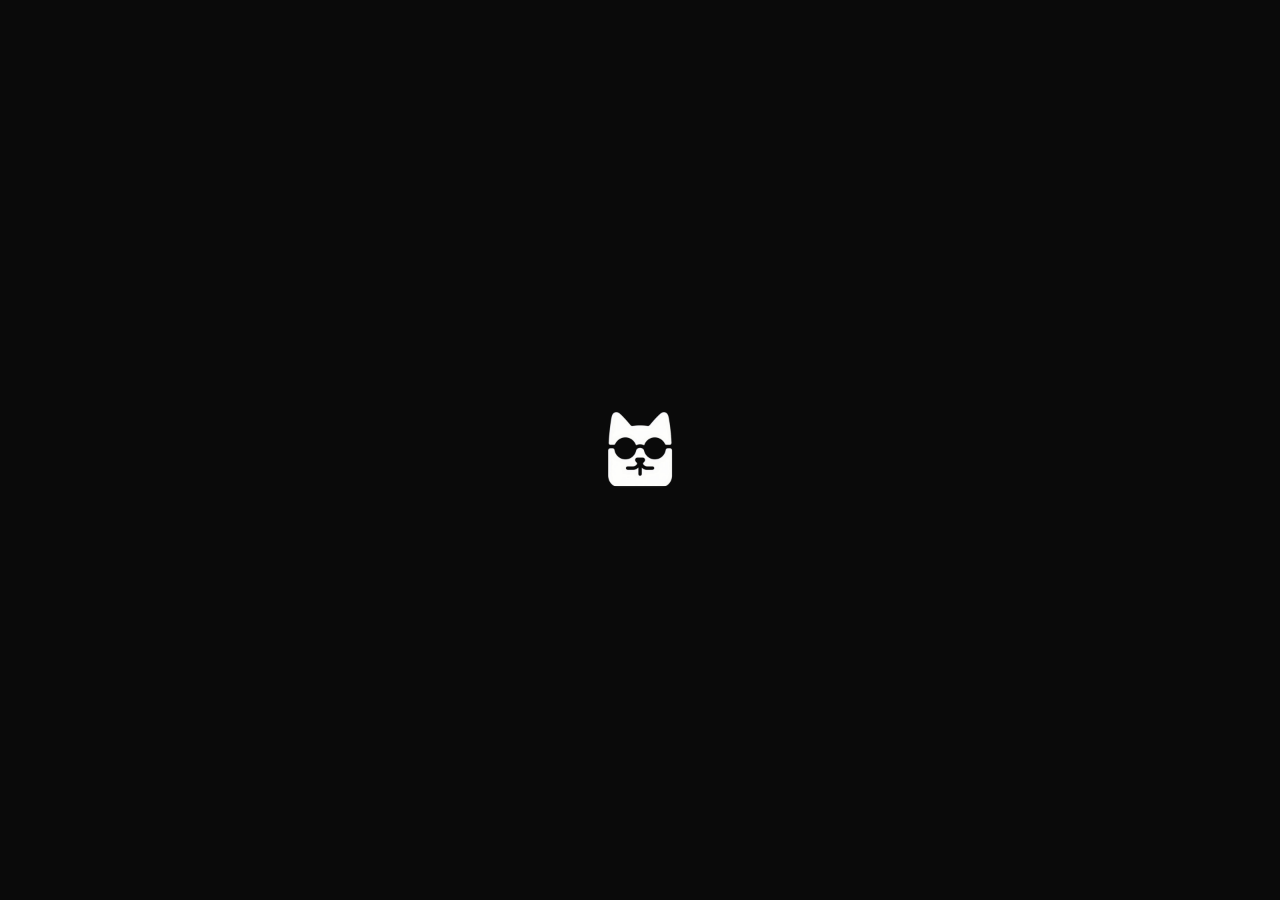
==== commit 93c31225: "Add files via upload" ====
--- a/index.html
+++ b/index.html
@@ -12,7 +12,12 @@
     <link rel="apple-touch-icon" href="apple-touch-icon.png">
     <link rel="icon" type="image/png" sizes="32x32" href="favicon-32x32.png">
     <link rel="icon" type="image/png" sizes="16x16" href="favicon-16x16.png">
+    
+    <link rel="preconnect" href="https://fonts.googleapis.com">
+    <link rel="preconnect" href="https://fonts.gstatic.com" crossorigin>
     <link rel="preload" href="MaterialSymbolsRounded.woff2" as="font" type="font/woff2" crossorigin>
+    <link rel="preload" href="https://fonts.googleapis.com/css2?family=Material+Symbols+Rounded:opsz,wght,FILL,GRAD@24,400,1,0" as="style">
+    
     <link rel="stylesheet" href="https://fonts.googleapis.com/css2?family=Material+Symbols+Rounded:opsz,wght,FILL,GRAD@24,400,1,0">
     <link rel="stylesheet" href="styles.css">
     <title>Salem TV</title>
@@ -23,9 +28,9 @@
             <header class="top-bar">
                 <div class="top-bar-inner">
                     <div class="brand">
-                        <button class="logo-link" onclick="location.reload()" type="button" title="Actualizar Salem TV">
+                        <a href="#" class="logo-link" onclick="switchPage('home'); return false;">
                             <img src="stv.png" alt="STV" class="logo-img">
-                        </button>
+                        </a>
                     </div>
                     <nav class="top-tabs">
                         <a href="#" class="top-tab active" data-target="home">
@@ -45,11 +50,13 @@
                 </div>
             </header>
 
+            <!-- PAGE LOADER CON DOBLE CAPA DE LOGO -->
             <div class="page-loader" id="page-loader">
                 <div class="loader-content">
-                    <img src="icon-192x192.png" alt="STV" class="loader-logo">
-                    <div class="loader-spinner"></div>
-                    <div class="loader-status" id="loader-status">Cargando recursos...</div>
+                    <div class="loader-logo-wrapper">
+                        <img src="stv.png" alt="STV" class="loader-logo loader-logo-back">
+                        <img src="stv.png" alt="STV" class="loader-logo loader-logo-front" id="loader-logo">
+                    </div>
                     <div class="loader-error" id="loader-error" style="display:none;">
                         <p class="loader-error-text">No se pudo cargar el contenido.<br>Verifica tu conexión.</p>
                         <button class="loader-retry-btn" onclick="location.reload()">Actualizar página</button>
@@ -121,14 +128,13 @@
                             </div>
                         </div>
                         <div class="legal-content" id="legal-content">
-                            Salem TV no produce ni aloja contenido ilegal.<br />Todo el material disponible en nuestro sitio proviene de fuentes públicas y gratuitas.<br />No somos propietarios.
+                            Queremos enfatizar que Salem TV no produce ni aloja contenido ilegal. Todo el material disponible en nuestro sitio proviene de fuentes públicas y gratuitas... No somos propietarios.
                         </div>
                     </div>
                 </section>
 
-                                <!-- ================== PESTAÑA TV ================== -->
+                <!-- ================== PESTAÑA TV ================== -->
                 <section class="tab-panel hidden" id="tab-tv">
-                    <!-- ZONA ESTÁTICA (Pegada arriba) -->
                     <div class="sticky-player-area">
                         <div class="video-section">
                             <div class="video-container">
@@ -137,7 +143,6 @@
                             </div>
                         </div>
 
-                        <!-- CONTROLES EN UNA SOLA LÍNEA -->
                         <div class="toolbar-row">
                             <div class="sub-tabs compact-tabs">
                                 <button class="sub-tab active" data-tab="all" title="Todos">Todo</button>
@@ -158,15 +163,69 @@
                                 <span class="material-symbols-rounded">refresh</span>
                             </button>
                         </div>
-                    </div>
-
-                    <!-- ZONA ESCROLEABLE (La lista baja y sube) -->
+
+                        <!-- ===== BUSCADOR MANUAL (SOLO MODO HORIZONTAL) ===== -->
+                        <div class="tv-keyboard-search">
+                            <div class="search-display">
+                                <span class="search-placeholder">Buscar canal...</span>
+                                <span class="search-text"></span>
+                                <button class="search-clear-btn" type="button">
+                                    <span class="material-symbols-rounded">close</span>
+                                </button>
+                            </div>
+                            <div class="keyboard-grid">
+                                 <div class="key-row">
+                                    <button class="key-btn" data-letter="A">A</button>
+                                    <button class="key-btn" data-letter="B">B</button>
+                                    <button class="key-btn" data-letter="C">C</button>
+                                    <button class="key-btn" data-letter="D">D</button>
+                                    <button class="key-btn" data-letter="E">E</button>
+                                    <button class="key-btn" data-letter="F">F</button>
+                                    <button class="key-btn" data-letter="G">G</button>
+                                    <button class="key-btn" data-letter="H">H</button>
+                                    <button class="key-btn" data-letter="I">I</button>
+                                    <button class="key-btn" data-letter="J">J</button>
+                                </div>
+                                <div class="key-row">
+                                    
+                                    <button class="key-btn" data-letter="K">K</button>
+                                    <button class="key-btn" data-letter="L">L</button>
+                                    <button class="key-btn" data-letter="M">M</button>
+                                    <button class="key-btn" data-letter="N">N</button>
+                                    <button class="key-btn" data-letter="Ñ">Ñ</button>
+                                    <button class="key-btn" data-letter="O">O</button>
+                                    <button class="key-btn" data-letter="P">P</button>
+                                    <button class="key-btn" data-letter="Q">Q</button>
+                                    <button class="key-btn" data-letter="R">R</button>
+                                    <button class="key-btn" data-letter="S">S</button>
+                                </div>
+                                <div class="key-row">
+                                    
+                                    <button class="key-btn" data-letter="T">T</button>
+                                    <button class="key-btn" data-letter="U">U</button>
+                                    <button class="key-btn" data-letter="V">V</button>
+                                    <button class="key-btn" data-letter="W">W</button>
+                                    <button class="key-btn" data-letter="X">X</button>
+                                    <button class="key-btn" data-letter="Y">Y</button>
+                                    <button class="key-btn" data-letter="Z">Z</button>
+                                    <button class="key-btn key-space" data-letter=" ">Espacio</button>
+                                    <button class="key-btn key-backspace" data-letter="⌫">
+                                        <span class="material-symbols-rounded">backspace</span>
+                                    </button>
+                                    <button style="display:none" class="key-btn key-search" data-letter="🔍">
+                                        <span class="material-symbols-rounded">search</span>
+                                    </button>
+                                </div>
+                            </div>
+                        </div>
+                    </div>
+
                     <div class="list-container" data-tab="all"></div>
+                    <div class="pagination"></div>
                 </section>
 
                 <!-- ================== PESTAÑA CINE ================== -->
                 <section class="tab-panel hidden" id="tab-cinema">
-                    <!-- ZONA ESTÁTICA (Pegada arriba) -->
                     <div class="sticky-player-area">
                         <div class="video-section">
                             <div class="video-container">
@@ -175,7 +234,6 @@
                             </div>
                         </div>
 
-                        <!-- CONTROLES EN UNA SOLA LÍNEA -->
                         <div class="toolbar-row">
                             <div class="sub-tabs compact-tabs">
                                 <button class="sub-tab active" data-tab="all" title="Todas">Todo</button>
@@ -196,13 +254,66 @@
                                 <span class="material-symbols-rounded">refresh</span>
                             </button>
                         </div>
-                    </div>
-
-                    <!-- ZONA ESCROLEABLE (La lista baja y sube) -->
+
+                        <!-- ===== BUSCADOR MANUAL (SOLO MODO HORIZONTAL) ===== -->
+                        <div class="tv-keyboard-search">
+                            <div class="search-display">
+                                <span class="search-placeholder">Buscar película...</span>
+                                <span class="search-text"></span>
+                                <button class="search-clear-btn" type="button">
+                                    <span class="material-symbols-rounded">close</span>
+                                </button>
+                            </div>
+                            <div class="keyboard-grid">
+                                <div class="key-row">
+                                    <button class="key-btn" data-letter="A">A</button>
+                                    <button class="key-btn" data-letter="B">B</button>
+                                    <button class="key-btn" data-letter="C">C</button>
+                                    <button class="key-btn" data-letter="D">D</button>
+                                    <button class="key-btn" data-letter="E">E</button>
+                                    <button class="key-btn" data-letter="F">F</button>
+                                    <button class="key-btn" data-letter="G">G</button>
+                                    <button class="key-btn" data-letter="H">H</button>
+                                    <button class="key-btn" data-letter="I">I</button>
+                                    <button class="key-btn" data-letter="J">J</button>
+                                </div>
+                                <div class="key-row">
+                                    
+                                    <button class="key-btn" data-letter="K">K</button>
+                                    <button class="key-btn" data-letter="L">L</button>
+                                    <button class="key-btn" data-letter="M">M</button>
+                                    <button class="key-btn" data-letter="N">N</button>
+                                    <button class="key-btn" data-letter="Ñ">Ñ</button>
+                                    <button class="key-btn" data-letter="O">O</button>
+                                    <button class="key-btn" data-letter="P">P</button>
+                                    <button class="key-btn" data-letter="Q">Q</button>
+                                    <button class="key-btn" data-letter="R">R</button>
+                                    <button class="key-btn" data-letter="S">S</button>
+                                </div>
+                                <div class="key-row">
+                                    
+                                    <button class="key-btn" data-letter="T">T</button>
+                                    <button class="key-btn" data-letter="U">U</button>
+                                    <button class="key-btn" data-letter="V">V</button>
+                                    <button class="key-btn" data-letter="W">W</button>
+                                    <button class="key-btn" data-letter="X">X</button>
+                                    <button class="key-btn" data-letter="Y">Y</button>
+                                    <button class="key-btn" data-letter="Z">Z</button>
+                                    <button class="key-btn key-space" data-letter=" ">Espacio</button>
+                                    <button class="key-btn key-backspace" data-letter="⌫">
+                                        <span class="material-symbols-rounded">backspace</span>
+                                    </button>
+                                    <button style="display:none" class="key-btn key-search" data-letter="🔍">
+                                        <span class="material-symbols-rounded">search</span>
+                                    </button>
+                                </div>
+                            </div>
+                        </div>
+                    </div>
+
                     <div class="list-container" data-tab="all"></div>
                     <div class="pagination"></div>
                 </section>
-
 
             </main>
         </div>
@@ -238,4 +349,4 @@
     </div>
     <script src="app.js"></script>
 </body>
-</html>
+</html>
--- a/styles.css
+++ b/styles.css
@@ -114,6 +114,8 @@
 
 .top-bar-inner {
     width: 100%;
+    max-width: 1040px;
+    margin: 0 auto;
     height: 56px;
     display: flex;
     align-items: center;
@@ -129,10 +131,6 @@
     align-items: center;
     text-decoration: none;
     -webkit-tap-highlight-color: transparent;
-    border: none;
-    background: transparent;
-    padding: 0;
-    cursor: pointer;
 }
 
 .logo-img {
@@ -209,7 +207,7 @@
 }
 
 
-/* 4. LOADER DE PAGINA */
+/* 4. LOADER DE PAGINA - LOGO COMO BARRA DE PROGRESO (DOBLE CAPA) */
 .page-loader {
     position: fixed;
     top: 0;
@@ -223,7 +221,7 @@
     justify-content: center;
     opacity: 1;
     visibility: visible;
-    transition: opacity 0.4s ease, visibility 0.4s ease;
+    transition: opacity 0.5s ease, visibility 0.5s ease;
     overflow: hidden;
     pointer-events: auto;
 }
@@ -238,36 +236,74 @@
     display: flex;
     flex-direction: column;
     align-items: center;
-    gap: var(--space-lg);
-    animation: loaderFadeIn 0.3s ease;
+    gap: 0;
+}
+
+.loader-logo-wrapper {
+    position: relative;
+    width: 80px;
+    height: 80px;
 }
 
 .loader-logo {
+    position: absolute;
+    top: 0;
+    left: 0;
     width: 80px;
     height: 80px;
     border-radius: var(--radius-lg);
-    object-fit: cover;
+    object-fit: contain;
     -webkit-user-drag: none;
-    animation: loaderPulse 0.5s ease-in-out infinite;
-}
-
-.loader-spinner {
-    display: none;
-    width: 32px;
-    height: 32px;
-    border: 3px solid rgba(255, 59, 48, 0.15);
-    border-top-color: var(--accent);
-    border-radius: 50%;
-    animation: loaderSpin 0.8s linear infinite;
-}
-
-.loader-status {
-	display: none;
-    color: var(--text-secondary);
-    font-size: 14px;
-    font-weight: 500;
-    margin-top: 16px;
-    animation: fadeIn 0.3s ease;
+}
+
+.loader-logo-back {
+    opacity: 0.2;
+    filter: brightness(0.5);
+}
+
+.loader-logo-front {
+    clip-path: inset(0 0 100% 0);
+    transition: clip-path 0.5s cubic-bezier(0.4, 0, 0.2, 1), opacity 0.3s ease, filter 0.5s ease;
+    will-change: clip-path, opacity, filter;
+}
+
+.loader-logo-front.progress-0 { clip-path: inset(0 0 100% 0); }
+.loader-logo-front.progress-10 { clip-path: inset(0 0 90% 0); }
+.loader-logo-front.progress-20 { clip-path: inset(0 0 80% 0); }
+.loader-logo-front.progress-30 { clip-path: inset(0 0 70% 0); }
+.loader-logo-front.progress-40 { clip-path: inset(0 0 60% 0); }
+.loader-logo-front.progress-50 { clip-path: inset(0 0 50% 0); }
+.loader-logo-front.progress-60 { clip-path: inset(0 0 40% 0); }
+.loader-logo-front.progress-70 { clip-path: inset(0 0 30% 0); }
+.loader-logo-front.progress-80 { clip-path: inset(0 0 20% 0); }
+.loader-logo-front.progress-90 { clip-path: inset(0 0 10% 0); }
+.loader-logo-front.progress-95 { clip-path: inset(0 0 5% 0); }
+.loader-logo-front.progress-100 { clip-path: inset(0 0 0% 0); }
+
+.loader-logo-front.glow {
+    animation: logoGlow 0.9s ease forwards;
+}
+
+@keyframes logoGlow {
+    0% { 
+        filter: brightness(1) drop-shadow(0 0 0px rgba(255,59,48,0));
+    }
+    30% { 
+        filter: brightness(1.6) drop-shadow(0 0 30px rgba(255,59,48,0.6));
+    }
+    70% { 
+        filter: brightness(1.3) drop-shadow(0 0 15px rgba(255,59,48,0.3));
+    }
+    100% { 
+        filter: brightness(1) drop-shadow(0 0 0px rgba(255,59,48,0));
+    }
+}
+
+.loader-logo-front.fade-out,
+.loader-logo-back.fade-out {
+    opacity: 0;
+    transform: scale(0.92);
+    transition: opacity 0.6s ease, transform 0.6s ease;
 }
 
 .loader-error {
@@ -302,9 +338,16 @@
 .loader-retry-btn:hover { transform: scale(1.05); opacity: 0.9; }
 .loader-retry-btn:active { transform: scale(0.95); }
 
-.page-loader.has-error .loader-spinner { display: none; }
-.page-loader.has-error .loader-logo { animation: none; opacity: 0.5; }
-.page-loader.has-error .loader-status { display: none; }
+.page-loader.has-error .loader-logo-front { 
+    animation: none; 
+    opacity: 0.4;
+    clip-path: inset(0 0 0% 0);
+    filter: grayscale(1);
+}
+.page-loader.has-error .loader-logo-back {
+    opacity: 0.15;
+    filter: grayscale(1) brightness(0.3);
+}
 .page-loader.has-error .loader-error { display: flex !important; }
 
 
@@ -319,7 +362,7 @@
     overflow-x: hidden;
     -webkit-overflow-scrolling: touch;
     padding: var(--space-md);
-    padding-bottom: calc(var(--space-xl) + env(safe-area-inset-bottom));
+    padding-bottom: calc(var(--space-md) + env(safe-area-inset-bottom));
 }
 
 .tab-panel {
@@ -331,7 +374,7 @@
 .tab-panel.hidden { display: none; }
 
 
-/* 6. REPRODUCTOR DE VIDEO (Sticky) */
+/* 6. REPRODUCTOR DE VIDEO (Sticky) - MÓVIL */
 .sticky-player-area {
     position: sticky;
     top: 0;
@@ -339,7 +382,7 @@
     background-color: var(--bg-primary);
     padding-bottom: 10px;
     margin-bottom: 15px;
-	border-bottom: 1px solid rgba(255,255,255,0.05);
+    border-bottom: 1px solid rgba(255,255,255,0.05);
 }
 
 .video-section {
@@ -385,7 +428,6 @@
     box-sizing: border-box;
 }
 
-/* Pestañas internas */
 .compact-tabs {
     display: flex;
     gap: 0;
@@ -421,14 +463,13 @@
 .compact-tabs .sub-tab.active {
     color: #fff;
     background: var(--accent);
-	border: 1px solid rgba(0,0,0,0.05);
+    border: 1px solid rgba(0,0,0,0.05);
 }
 
 .compact-tabs .sub-tab .material-symbols-rounded {
     font-size: 20px;
 }
 
-/* Barra de busqueda */
 .search-bar {
     display: flex;
     align-items: center;
@@ -499,7 +540,6 @@
 .search-bar .clear-btn:hover { background: var(--accent); color: #fff; }
 .search-bar .clear-btn span { font-size: 16px; }
 
-/* Boton recargar */
 .reload-btn {
     flex-shrink: 0;
     width: 42px;
@@ -519,6 +559,179 @@
 .reload-btn.visible { display: flex; }
 .reload-btn:active { background: var(--accent);border:1px solid rgba(0,0,0,0.05);color: white;transform: scale(0.9); }
 .reload-btn span { font-size: 20px; }
+
+
+/* ============================================ */
+/* 7B. BUSCADOR MANUAL (MODO HORIZONTAL)       */
+/* ============================================ */
+
+.tv-keyboard-search {
+    display: none;
+    flex-direction: column;
+    gap: 6px;
+    padding: 8px 0;
+    margin-top: 6px;
+    width: 80%;
+    margin: auto;
+}
+
+/* Mostrar solo en landscape y >= 720px */
+@media (min-width: 720px) and (orientation: landscape) {
+    .tv-keyboard-search {
+        display: flex;
+    }
+    /* Ocultar buscador normal */
+    .expandable-search {
+        display: none !important;
+    }
+    /* Ajustar toolbar para que ocupe menos espacio */
+    .toolbar-row {
+        gap: 4px;
+    }
+}
+
+.search-display {
+    display: flex;
+    align-items: center;
+    background: var(--bg-elevated);
+    border-radius: var(--radius-sm);
+    padding: 4px 12px;
+    min-height: 36px;
+    border: 1px solid rgba(255,255,255,0.05);
+    gap: 4px;
+    width: 100%;
+}
+
+.search-placeholder {
+    color: var(--text-muted);
+    font-size: 13px;
+    flex-shrink: 0;
+}
+
+.search-placeholder.hidden {
+    display: none;
+}
+
+.search-text {
+    flex: 1;
+    color: #fff;
+    font-size: 12px;
+    font-weight: 500;
+    min-height: 20px;
+    word-break: break-all;
+}
+
+.search-clear-btn {
+    width: 28px;
+    height: 28px;
+    border: none;
+    background: transparent;
+    color: var(--text-muted);
+    border-radius: var(--radius-full);
+    cursor: pointer;
+    display: none;
+    align-items: center;
+    justify-content: center;
+    padding: 0;
+    flex-shrink: 0;
+}
+
+.search-clear-btn.visible {
+    display: flex;
+}
+
+.search-clear-btn:hover {
+    background: rgba(255,59,48,0.15);
+    color: var(--accent);
+}
+
+.search-clear-btn span {
+    font-size: 16px;
+}
+
+.keyboard-grid {
+    display: flex;
+    flex-direction: column;
+    gap: 4px;
+    width: 100%;
+}
+
+.key-row {
+    display: flex;
+    gap: 4px;
+    justify-content: center;
+    width: 100%;
+}
+
+.key-btn {
+    flex: 1;
+    min-width: 28px;
+    max-width: 48px;
+    height: 32px;
+    border: none;
+    background: var(--bg-elevated);
+    color: var(--text-primary);
+    border-radius: var(--radius-sm);
+    font-size: 12px;
+    font-weight: 600;
+    font-family: inherit;
+    cursor: pointer;
+    transition: all var(--transition-fast);
+    padding: 0 4px;
+    display: flex;
+    align-items: center;
+    justify-content: center;
+    border: 1px solid rgba(255,255,255,0.03);
+}
+
+.key-btn:hover {
+    background: var(--accent-soft);
+    color: var(--accent);
+    transform: scale(1.05);
+    border-color: var(--accent);
+}
+
+.key-btn:active {
+    transform: scale(0.92);
+}
+
+.key-btn.key-space {
+    flex: 2;
+    min-width: 60px;
+    max-width: 80px;
+    color: var(--text-muted);
+    font-size: 12px;
+    text-transform: uppercase;
+    letter-spacing: 0.5px;
+}
+
+.key-btn.key-backspace {
+    flex: 1.2;
+    max-width: 54px;
+    color: var(--text-muted);
+}
+
+.key-btn.key-backspace span {
+    font-size: 18px;
+}
+
+.key-btn.key-search {
+    flex: 1.2;
+    max-width: 54px;
+    background: var(--accent);
+    color: #fff;
+    border-color: var(--accent);
+}
+
+.key-btn.key-search:hover {
+    opacity: 0.9;
+    transform: scale(1.05);
+    background: var(--accent);
+}
+
+.key-btn.key-search span {
+    font-size: 18px;
+}
 
 
 /* 8. LISTADOS (Canales / Peliculas) */
@@ -857,7 +1070,7 @@
 
 /* 11. PAGINACION */
 .pagination {
-    display: flex;
+    display: none;
     justify-content: center;
     align-items: center;
     margin-top: var(--space-lg);
@@ -1313,14 +1526,482 @@
 .unsupported-wrapper .global { color: var(--text-muted); margin-top: var(--space-sm); }
 
 
-/* 17. MEDIA QUERIES Y SAFE AREA */
+/* ============================================ */
+/* LAYOUT DE DOS COLUMNAS - A PARTIR DE 720px   */
+/* ============================================ */
+@media (min-width: 990px) and (orientation: landscape) {
+    .logo-img {
+    margin-left: 14px;
+    }
+    #tab-tv .list-container,
+    #tab-cinema .list-container {
+        width: 350px!important;
+    }
+      .compact-tabs {
+        width: 240px;!important;
+    }
+}
+@media (max-width: 600px) and (orientation: landscape) {
+      .compact-tabs {
+        width: 20px;!important;
+    }
+}
+@media (min-width: 720px) and (orientation: landscape) {
+    .top-bar-inner {
+        padding: 0 var(--space-lg);
+    }
+    
+    .top-tab {
+        width: 60px;
+        padding: 0 var(--space-md);
+    }
+    
+    .top-tab .tab-label {
+        font-size: 13px;
+    }
+    
+    .main-content {
+        left: 0;
+        right: 0;
+        margin: 0 auto;
+        width: 100%;
+        max-width: 1000px;
+        padding: var(--space-md);
+        padding-top: var(--space-md);
+        top: calc(56px + env(safe-area-inset-top));
+    }
+    
+    /* ===== GRID PRINCIPAL ===== */
+    #tab-tv, #tab-cinema {
+        display: grid !important;
+        grid-template-columns: 2fr;
+        gap: var(--space-md);
+        height: 100%;
+        min-height: 100%;
+        align-content: start;
+    }
+    
+    #tab-tv.hidden, #tab-cinema.hidden {
+        display: none !important;
+    }
+    
+    /* ===== COLUMNA IZQUIERDA: VIDEO ===== */
+    #tab-tv .sticky-player-area,
+    #tab-cinema .sticky-player-area {
+        position: sticky;
+        top: 0;
+        z-index: 20;
+        background: transparent;
+        border-bottom: none;
+        padding: 0!important;
+        margin: 0!important;
+        height: 100%;
+        display: flex;
+        flex-direction: column;
+        gap: var(--space-sm);
+    }
+    
+    .video-section {
+        width: 100%;
+        margin-left: 0;
+        margin-right: 0;
+        flex-shrink: 0;
+    }
+    
+    .video-container {
+        aspect-ratio: 16 / 9;
+        border-radius: var(--radius-md);
+        overflow: hidden;
+        background: #000;
+        max-height: 70vh;
+        width: 100%;
+        flex-shrink: 0;
+    }
+    
+    .video-container iframe {
+        width: 100%;
+        height: 100%;
+    }
+    
+    .toolbar-row {
+        gap: 12px;
+        margin-top: 8px;
+        flex-wrap: nowrap;
+        flex-shrink: 0;
+        justify-content: center;
+    }
+    
+    /* ===== COLUMNA DERECHA: LISTA ===== */
+    #tab-tv .list-container,
+    #tab-cinema .list-container {
+        grid-column: 2;
+        grid-row: 1;
+        height: 100%;
+        width: 290px;
+        max-height: 100%;
+        overflow-y: auto;
+        padding: 0;
+        scroll-behavior: smooth;
+    }
+    
+    /* ===== PAGINACIÓN ===== */
+    #tab-tv .pagination,
+    #tab-cinema .pagination {
+        grid-column: 2;
+        grid-row: 2;
+        margin-top: var(--space-sm);
+        margin-bottom: 0;
+        padding-bottom: env(safe-area-inset-bottom);
+        position: sticky;
+        bottom: 0;
+        background: var(--bg-primary);
+        padding-top: var(--space-sm);
+    }
+    
+    /* ===== CORRECCIÓN: HOME ===== */
+    .donate-top-btn {
+        width: 100%;
+        margin-left: 0;
+        margin-right: 0;
+        border-radius: var(--radius-md);
+        margin-bottom: var(--space-md);
+    }
+    
+    .news-section {
+        width: 100%;
+        margin-left: 0;
+        margin-right: 0;
+        border-radius: var(--radius-md);
+    }
+    
+    .legal-section {
+        width: 100%;
+        margin-left: 0;
+        margin-right: 0;
+        border-radius: var(--radius-md);
+    }
+    
+    .card-row {
+        width: 100%;
+        margin-left: 0;
+        margin-right: 0;
+        padding-left: 0;
+        padding-right: 0;
+    }
+    
+    /* ===== TOOLBAR COMPACTA ===== */
+    .compact-tabs {
+        height: 34px;
+        width: 280px;!important;
+        gap: 12px;
+        background: transparent!important;
+        border: 0;
+    }
+    
+    .compact-tabs .sub-tab {
+        padding: 0;
+        font-size: 0px!important;
+        background: var(--bg-elevated);
+       width: 100%;
+    }
+    .compact-tabs .sub-tab:first-child::after {
+    content: "Mostrar todo";
+        font-size: 12px!important;
+}
+    .compact-tabs .sub-tab:last-child::after {
+    content: "Mis favoritos";
+        font-size: 12px!important;
+        margin-left: 5px;
+}
+    
+    .compact-tabs .sub-tab .material-symbols-rounded {
+        font-size: 16px;
+    }
+    
+    .search-bar {
+        height: 34px;
+        padding: 0 10px;
+    }
+    
+    .search-bar input {
+        font-size: 12px;
+        margin-left: 6px;
+    }
+    
+    .search-bar .search-icon {
+        font-size: 18px;
+    }
+    
+    .search-bar .clear-btn {
+        width: 24px;
+        height: 24px;
+    }
+    
+    .search-bar .clear-btn span {
+        font-size: 14px;
+    }
+    
+    .reload-btn {
+        width: 34px;
+        height: 34px;
+    }
+    
+    .reload-btn span {
+        font-size: 18px;
+    }
+    
+    /* ===== BUSCADOR MANUAL EN HORIZONTAL ===== */
+    .tv-keyboard-search {
+        gap: 4px;
+        padding: 4px 0;
+        margin-top: 4px;
+    }
+    
+    .search-display {
+        min-height: 25px;
+        padding: 5px 10px;
+        border-radius: 4px;
+        background: var(--bg-primary);
+    }
+    
+    .search-placeholder {
+        font-size: 12px;
+    }
+    
+    .search-text {
+        font-size: 12px;
+        min-height: 16px;
+    }
+    
+    .search-clear-btn {
+        width: 22px;
+        height: 22px;
+    }
+    
+    .search-clear-btn span {
+        font-size: 14px;
+    }
+    
+    .key-btn {
+        height: 25px;
+        font-size: 10px;
+        min-width: 25px;
+        max-width: 100%;
+        border-radius: 4px;
+    }
+    
+    .key-btn.key-space {
+        min-width: 106px;
+        max-width: 106px;
+        font-size: 10px;
+    }
+    
+    .key-btn.key-backspace {
+        max-width: 80px;
+    }
+    
+    .key-btn.key-backspace span {
+        font-size: 14px;
+    }
+    
+    .key-btn.key-search {
+        max-width: 42px;
+    }
+    
+    .key-btn.key-search span {
+        font-size: 14px;
+    }
+    
+    .keyboard-grid {
+        gap: 3px;
+    }
+    
+    .key-row {
+        gap: 3px;
+    }
+    
+    /* ===== LISTA COMPACTA ===== */
+    .list-item {
+        margin-bottom: 4px;
+        border-radius: var(--radius-sm);
+        width: 100%!important;
+    }
+    
+    .list-row {
+        width: 100%!important;
+        padding: 7px var(--space-sm);
+        padding-left: 4px;
+        min-height: 38px;
+        gap: var(--space-xs);
+    }
+    
+    .fav-btn {
+        width: 28px;
+        height: 28px;
+    }
+    
+    .fav-btn span {
+        font-size: 16px;
+    }
+    
+    .item-img {
+        width: 28px;
+        height: 28px;
+        border-radius: 4px;
+    }
+    
+    .item-poster-img {
+        width: 42px;
+        height: 54px;
+        border-radius: 4px;
+        margin-right: 7px;
+    }
+    
+    .item-info {
+        gap: 1px;
+        width: 100%!important;
+    }
+    
+    .item-name {
+        width: 100%!important;
+        font-size: 14px;
+        font-weight: 500;
+    }
+    
+    .item-meta {
+        width: 100%!important;
+        font-size: 11px;
+    }
+    
+    .movie-meta-row {
+        width: 100%!important;
+        gap: 4px;
+    }
+    
+    .movie-genre {
+        font-size: 11px;
+    }
+    
+    .movie-rating {
+        font-size: 10px;
+        padding: 0 3px;
+    }
+    
+    .options-toggle {
+        padding: 2px 6px;
+        font-size: 10px;
+        gap: 2px;
+    }
+    
+    .options-toggle span:first-child {
+        font-size: 10px;
+    }
+    
+    .options-toggle span:last-child {
+        font-size: 14px;
+    }
+    
+    .option-btn {
+        padding: 3px var(--space-sm);
+        margin-bottom: 5px;
+        font-size: 12px;
+        border-radius: 4px;
+    }
+    
+    .option-btn .check-icon {
+        font-size: 14px;
+    }
+    
+    .ep-num-circle {
+        width: 18px;
+        height: 18px;
+        min-width: 18px;
+        min-height: 18px;
+        font-size: 9px;
+        margin-right: 6px;
+    }
+    
+    .season-count {
+        font-size: 10px;
+        padding: 1px 6px;
+        margin-right: 4px;
+    }
+    
+    .season-toggle span:last-child,
+    .episode-toggle span:last-child {
+        font-size: 14px;
+    }
+    
+    .accordion-body {
+        padding: 4px var(--space-sm);
+    }
+    
+    .movie-description {
+        font-size: 12px;
+        margin-bottom: 10px;
+    }
+    
+    .episode-group {
+        margin-bottom: 2px;
+    }
+    
+    .season-group {
+        margin-bottom: 4px;
+    }
+    
+    .pagination {
+        margin-top: var(--space-sm);
+        margin-bottom: 0;
+    }
+    
+    .pagination-inner {
+        padding: 4px;
+        gap: 2px;
+    }
+    
+    .page-btn {
+        min-width: 28px;
+        height: 28px;
+        font-size: 12px;
+        padding: 0 6px;
+    }
+    
+    .page-btn span {
+        font-size: 14px;
+    }
+    
+    .page-dots {
+        font-size: 12px;
+        padding: 0 2px;
+    }
+}
+
+
+
+@media (min-width: 720px) and (orientation: landscape) {
+    #tab-home {
+        display: block !important;
+    }
+    
+    #tab-home.hidden {
+        display: none !important;
+    }
+      .compact-tabs {
+        width: 280px;!important;
+    }
+}
+
+/* 18. MEDIA QUERIES Y SAFE AREA */
 @media (min-width: 768px) {
+      .compact-tabs {
+        width: 440px;!important;
+    }
     .top-bar-inner { padding: 0 var(--space-lg); }
     .top-tab { padding: 0 var(--space-md); }
-    .content-card, .content-thumb, .content-title { width: 140px; }
-    .content-thumb { height: 180px; }
+    .content-card, .content-thumb, .content-title { width: 148px; }
+    .content-thumb { height: 200px; }
     .item-img { width: 48px; height: 48px; }
-    .item-poster-img { width: 56px; height: 72px; }
+    .item-poster-img { width: 46px; height: 62px; }
 }
 
 @media (min-width: 960px) and (orientation: landscape) {
@@ -1344,7 +2025,7 @@
 }
 
 
-/* 18. ANIMACIONES */
+/* 19. ANIMACIONES */
 @keyframes fadeIn {
     from { opacity: 0; transform: translateY(8px); }
     to { opacity: 1; transform: translateY(0); }
@@ -1353,20 +2034,6 @@
 @keyframes badgePop {
     from { transform: scale(0); }
     to { transform: scale(1); }
-}
-
-@keyframes loaderFadeIn {
-    from { opacity: 0; transform: scale(0.9); }
-    to { opacity: 1; transform: scale(1); }
-}
-
-@keyframes loaderPulse {
-    0%, 100% { transform: scale(1); opacity: 1; }
-    50% { transform: scale(1.08); opacity: 0.70; }
-}
-
-@keyframes loaderSpin {
-    to { transform: rotate(360deg); }
 }
 
 @keyframes modalSlideUp {
@@ -1393,7 +2060,6 @@
     vertical-align: bottom;
 }
 
-/* Cuando JS detecta que el texto es más largo que el contenedor */
 .marquee-wrap.is-overflow {
     text-overflow: clip;
 }
@@ -1408,5 +2074,4 @@
     0%, 18%   { transform: translateX(0); }
     45%, 65%  { transform: translateX(var(--marquee-end, -50px)); }
     85%, 100% { transform: translateX(0); }
-}
-
+}
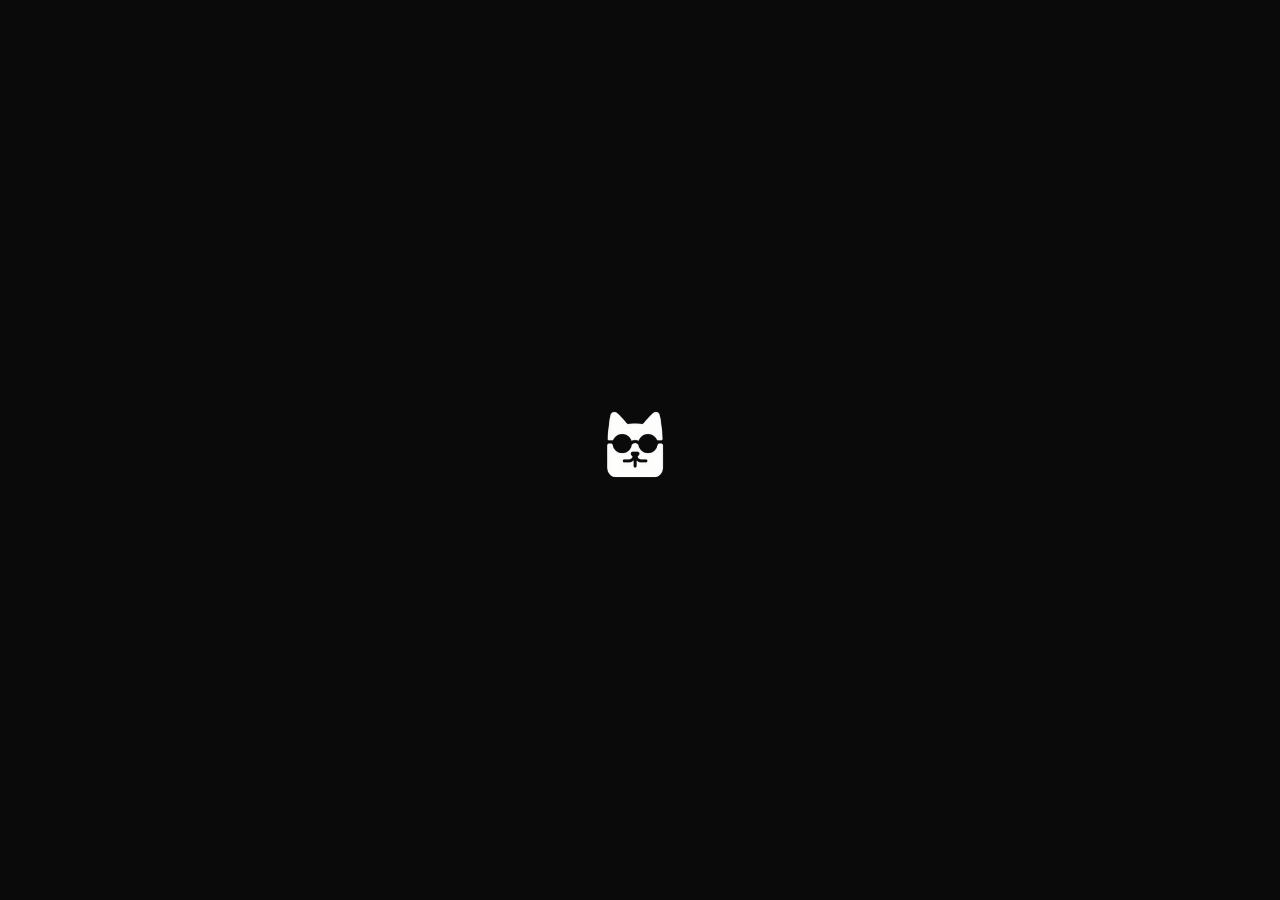
==== commit 40c78f8f: "Add files via upload" ====
--- a/index.html
+++ b/index.html
@@ -2,7 +2,7 @@
 <html lang="en">
 <head>
     <meta charset="UTF-8">
-    <meta name="viewport" content="width=device-width, initial-scale=1.0, maximum-scale=1.0, user-scalable=no">
+    <meta name="viewport" content="width=device-width, initial-scale=1.0, maximum-scale=1.0, user-scalable=no, viewport-fit=cover">
     <meta name="theme-color" content="#0a0a0a">
     <meta name="apple-mobile-web-app-capable" content="yes">
     <meta name="apple-mobile-web-app-status-bar-style" content="black-translucent">
@@ -12,12 +12,12 @@
     <link rel="apple-touch-icon" href="apple-touch-icon.png">
     <link rel="icon" type="image/png" sizes="32x32" href="favicon-32x32.png">
     <link rel="icon" type="image/png" sizes="16x16" href="favicon-16x16.png">
-    
+
     <link rel="preconnect" href="https://fonts.googleapis.com">
     <link rel="preconnect" href="https://fonts.gstatic.com" crossorigin>
     <link rel="preload" href="MaterialSymbolsRounded.woff2" as="font" type="font/woff2" crossorigin>
     <link rel="preload" href="https://fonts.googleapis.com/css2?family=Material+Symbols+Rounded:opsz,wght,FILL,GRAD@24,400,1,0" as="style">
-    
+
     <link rel="stylesheet" href="https://fonts.googleapis.com/css2?family=Material+Symbols+Rounded:opsz,wght,FILL,GRAD@24,400,1,0">
     <link rel="stylesheet" href="styles.css">
     <title>Salem TV</title>
@@ -31,6 +31,16 @@
                         <a href="#" class="logo-link" onclick="switchPage('home'); return false;">
                             <img src="stv.png" alt="STV" class="logo-img">
                         </a>
+
+
+
+<button class="donate-top-btn" id="donate-top-btn">
+                        <span class="material-symbols-rounded">volunteer_activism</span>
+                        </button>
+
+
+
+
                     </div>
                     <nav class="top-tabs">
                         <a href="#" class="top-tab active" data-target="home">
@@ -65,12 +75,8 @@
             </div>
 
             <main class="main-content" id="main-content">
-                
-                <section class="tab-panel" id="tab-home">
-                    <button class="donate-top-btn" id="donate-top-btn">
-                        <span class="material-symbols-rounded">volunteer_activism</span>
-                        Apoyar a Salem via Yape!
-                    </button>
+
+    <section class="tab-panel" id="tab-home">
 
                     <div class="news-section" id="news-section">
                         <div class="news-header">
@@ -128,7 +134,7 @@
                             </div>
                         </div>
                         <div class="legal-content" id="legal-content">
-                            Queremos enfatizar que Salem TV no produce ni aloja contenido ilegal. Todo el material disponible en nuestro sitio proviene de fuentes públicas y gratuitas... No somos propietarios.
+                            <p>Salem TV no posee, produce ni aloja contenido ilegal; Todo el catalogo disponible proviene de fuentes públicas y gratuitas que se incorporan automáticamente sin moderación previa. STV no almacena copias ilegales de obras protegidas por derecho de autor.</p>
                         </div>
                     </div>
                 </section>
@@ -142,86 +148,33 @@
                                 <p class="placeholder-text">Selecciona un canal para reproducir</p>
                             </div>
                         </div>
-
-                        <div class="toolbar-row">
-                            <div class="sub-tabs compact-tabs">
-                                <button class="sub-tab active" data-tab="all" title="Todos">Todo</button>
-                                <button class="sub-tab" data-tab="favorites" title="Favoritos">
-                                    <span class="material-symbols-rounded">star</span>
-                                </button>
-                            </div>
-
-                            <div class="search-bar expandable-search">
-                                <span class="material-symbols-rounded search-icon">search</span>
-                                <input type="text" placeholder="Buscar canal..." autocomplete="off">
-                                <button class="clear-btn" type="button">
-                                    <span class="material-symbols-rounded">close</span>
-                                </button>
-                            </div>
-
-                            <button class="reload-btn icon-btn" type="button" title="Recargar video">
-                                <span class="material-symbols-rounded">refresh</span>
-                            </button>
-                        </div>
-
-                        <!-- ===== BUSCADOR MANUAL (SOLO MODO HORIZONTAL) ===== -->
-                        <div class="tv-keyboard-search">
-                            <div class="search-display">
-                                <span class="search-placeholder">Buscar canal...</span>
-                                <span class="search-text"></span>
-                                <button class="search-clear-btn" type="button">
-                                    <span class="material-symbols-rounded">close</span>
-                                </button>
-                            </div>
-                            <div class="keyboard-grid">
-                                 <div class="key-row">
-                                    <button class="key-btn" data-letter="A">A</button>
-                                    <button class="key-btn" data-letter="B">B</button>
-                                    <button class="key-btn" data-letter="C">C</button>
-                                    <button class="key-btn" data-letter="D">D</button>
-                                    <button class="key-btn" data-letter="E">E</button>
-                                    <button class="key-btn" data-letter="F">F</button>
-                                    <button class="key-btn" data-letter="G">G</button>
-                                    <button class="key-btn" data-letter="H">H</button>
-                                    <button class="key-btn" data-letter="I">I</button>
-                                    <button class="key-btn" data-letter="J">J</button>
-                                </div>
-                                <div class="key-row">
-                                    
-                                    <button class="key-btn" data-letter="K">K</button>
-                                    <button class="key-btn" data-letter="L">L</button>
-                                    <button class="key-btn" data-letter="M">M</button>
-                                    <button class="key-btn" data-letter="N">N</button>
-                                    <button class="key-btn" data-letter="Ñ">Ñ</button>
-                                    <button class="key-btn" data-letter="O">O</button>
-                                    <button class="key-btn" data-letter="P">P</button>
-                                    <button class="key-btn" data-letter="Q">Q</button>
-                                    <button class="key-btn" data-letter="R">R</button>
-                                    <button class="key-btn" data-letter="S">S</button>
-                                </div>
-                                <div class="key-row">
-                                    
-                                    <button class="key-btn" data-letter="T">T</button>
-                                    <button class="key-btn" data-letter="U">U</button>
-                                    <button class="key-btn" data-letter="V">V</button>
-                                    <button class="key-btn" data-letter="W">W</button>
-                                    <button class="key-btn" data-letter="X">X</button>
-                                    <button class="key-btn" data-letter="Y">Y</button>
-                                    <button class="key-btn" data-letter="Z">Z</button>
-                                    <button class="key-btn key-space" data-letter=" ">Espacio</button>
-                                    <button class="key-btn key-backspace" data-letter="⌫">
-                                        <span class="material-symbols-rounded">backspace</span>
-                                    </button>
-                                    <button style="display:none" class="key-btn key-search" data-letter="🔍">
-                                        <span class="material-symbols-rounded">search</span>
-                                    </button>
-                                </div>
-                            </div>
-                        </div>
-                    </div>
-
-                    <div class="list-container" data-tab="all"></div>
-                    <div class="pagination"></div>
+                    </div>
+
+                    <div class="toolbar-row">
+                        <div class="sub-tabs compact-tabs">
+                            <button class="sub-tab active" data-tab="all" title="Todos">Todo</button>
+                            <button class="sub-tab" data-tab="favorites" title="Favoritos">
+                                <span class="material-symbols-rounded">star</span>
+                            </button>
+                        </div>
+
+                        <div class="search-bar expandable-search">
+                            <span class="material-symbols-rounded search-icon">search</span>
+                            <input type="text" placeholder="Buscar canal..." autocomplete="off">
+                            <button class="clear-btn" type="button">
+                                <span class="material-symbols-rounded">close</span>
+                            </button>
+                        </div>
+
+                        <button class="reload-btn icon-btn" type="button" title="Recargar video">
+                            <span class="material-symbols-rounded">refresh</span>
+                        </button>
+                    </div>
+
+                    <div class="tab-scroll-area">
+                        <div class="list-container" data-tab="all"></div>
+                        <div class="pagination"></div>
+                    </div>
                 </section>
 
                 <!-- ================== PESTAÑA CINE ================== -->
@@ -233,86 +186,33 @@
                                 <p class="placeholder-text">Selecciona una película para reproducir</p>
                             </div>
                         </div>
-
-                        <div class="toolbar-row">
-                            <div class="sub-tabs compact-tabs">
-                                <button class="sub-tab active" data-tab="all" title="Todas">Todo</button>
-                                <button class="sub-tab" data-tab="favorites" title="Favoritos">
-                                    <span class="material-symbols-rounded">star</span>
-                                </button>
-                            </div>
-
-                            <div class="search-bar expandable-search">
-                                <span class="material-symbols-rounded search-icon">search</span>
-                                <input type="text" placeholder="Buscar peli..." autocomplete="off">
-                                <button class="clear-btn" type="button">
-                                    <span class="material-symbols-rounded">close</span>
-                                </button>
-                            </div>
-
-                            <button class="reload-btn icon-btn" type="button" title="Recargar video">
-                                <span class="material-symbols-rounded">refresh</span>
-                            </button>
-                        </div>
-
-                        <!-- ===== BUSCADOR MANUAL (SOLO MODO HORIZONTAL) ===== -->
-                        <div class="tv-keyboard-search">
-                            <div class="search-display">
-                                <span class="search-placeholder">Buscar película...</span>
-                                <span class="search-text"></span>
-                                <button class="search-clear-btn" type="button">
-                                    <span class="material-symbols-rounded">close</span>
-                                </button>
-                            </div>
-                            <div class="keyboard-grid">
-                                <div class="key-row">
-                                    <button class="key-btn" data-letter="A">A</button>
-                                    <button class="key-btn" data-letter="B">B</button>
-                                    <button class="key-btn" data-letter="C">C</button>
-                                    <button class="key-btn" data-letter="D">D</button>
-                                    <button class="key-btn" data-letter="E">E</button>
-                                    <button class="key-btn" data-letter="F">F</button>
-                                    <button class="key-btn" data-letter="G">G</button>
-                                    <button class="key-btn" data-letter="H">H</button>
-                                    <button class="key-btn" data-letter="I">I</button>
-                                    <button class="key-btn" data-letter="J">J</button>
-                                </div>
-                                <div class="key-row">
-                                    
-                                    <button class="key-btn" data-letter="K">K</button>
-                                    <button class="key-btn" data-letter="L">L</button>
-                                    <button class="key-btn" data-letter="M">M</button>
-                                    <button class="key-btn" data-letter="N">N</button>
-                                    <button class="key-btn" data-letter="Ñ">Ñ</button>
-                                    <button class="key-btn" data-letter="O">O</button>
-                                    <button class="key-btn" data-letter="P">P</button>
-                                    <button class="key-btn" data-letter="Q">Q</button>
-                                    <button class="key-btn" data-letter="R">R</button>
-                                    <button class="key-btn" data-letter="S">S</button>
-                                </div>
-                                <div class="key-row">
-                                    
-                                    <button class="key-btn" data-letter="T">T</button>
-                                    <button class="key-btn" data-letter="U">U</button>
-                                    <button class="key-btn" data-letter="V">V</button>
-                                    <button class="key-btn" data-letter="W">W</button>
-                                    <button class="key-btn" data-letter="X">X</button>
-                                    <button class="key-btn" data-letter="Y">Y</button>
-                                    <button class="key-btn" data-letter="Z">Z</button>
-                                    <button class="key-btn key-space" data-letter=" ">Espacio</button>
-                                    <button class="key-btn key-backspace" data-letter="⌫">
-                                        <span class="material-symbols-rounded">backspace</span>
-                                    </button>
-                                    <button style="display:none" class="key-btn key-search" data-letter="🔍">
-                                        <span class="material-symbols-rounded">search</span>
-                                    </button>
-                                </div>
-                            </div>
-                        </div>
-                    </div>
-
-                    <div class="list-container" data-tab="all"></div>
-                    <div class="pagination"></div>
+                    </div>
+
+                    <div class="toolbar-row">
+                        <div class="sub-tabs compact-tabs">
+                            <button class="sub-tab active" data-tab="all" title="Todas">Todo</button>
+                            <button class="sub-tab" data-tab="favorites" title="Favoritos">
+                                <span class="material-symbols-rounded">star</span>
+                            </button>
+                        </div>
+
+                        <div class="search-bar expandable-search">
+                            <span class="material-symbols-rounded search-icon">search</span>
+                            <input type="text" placeholder="Buscar peli..." autocomplete="off">
+                            <button class="clear-btn" type="button">
+                                <span class="material-symbols-rounded">close</span>
+                            </button>
+                        </div>
+
+                        <button class="reload-btn icon-btn" type="button" title="Recargar video">
+                            <span class="material-symbols-rounded">refresh</span>
+                        </button>
+                    </div>
+
+                    <div class="tab-scroll-area">
+                        <div class="list-container" data-tab="all"></div>
+                        <div class="pagination"></div>
+                    </div>
                 </section>
 
             </main>
@@ -325,11 +225,8 @@
                     <img src="data/yape.jpeg" alt="QR Donación" class="donate-qr-img">
                     <p class="donate-text">Escanea el código QR</p>
                     <p class="donate-sub">
-                        <span class="material-symbols-rounded">pets</span>
-                        <span class="material-symbols-rounded">health_metrics</span>
-                        <span class="material-symbols-rounded">digital_wellbeing</span>
-                        <br /><b>Donaciones & Ayuda</b>
-                        <br />Tu contribución ayudará a Salem en sus tratamientos post cirugias y cuidados.
+                        <b>Donaciones</b>
+                        Tu contribución ayudará a Salem en sus tratamientos post-cirugias y cuidados.
                         <br />También ayudará a mantener STV activo.
                         <br />¡Gracias por tu apoyo!
                     </p>
--- a/styles.css
+++ b/styles.css
@@ -108,20 +108,20 @@
     width: 100%;
     z-index: 99;
     background: var(--bg-primary);
-    border-bottom: 1px solid var(--bg-surface);
+    border: 0;
     padding-top: env(safe-area-inset-top);
 }
 
 .top-bar-inner {
     width: 100%;
-    max-width: 1040px;
+    max-width: 720px;
     margin: 0 auto;
     height: 56px;
     display: flex;
     align-items: center;
     justify-content: space-between;
-    padding-right: var(--space-sm);
-    padding-left: var(--space-md);
+    padding-right: 3px;
+    padding-left: 13px;
 }
 
 .brand { display: flex; align-items: center; gap: var(--space-sm); }
@@ -249,8 +249,8 @@
     position: absolute;
     top: 0;
     left: 0;
-    width: 80px;
-    height: 80px;
+    width: 70px;
+    height: 70px;
     border-radius: var(--radius-lg);
     object-fit: contain;
     -webkit-user-drag: none;
@@ -281,7 +281,7 @@
 .loader-logo-front.progress-100 { clip-path: inset(0 0 0% 0); }
 
 .loader-logo-front.glow {
-    animation: logoGlow 0.9s ease forwards;
+    animation: /*NOlogoGlow 0.9s ease forwards*/;
 }
 
 @keyframes logoGlow {
@@ -354,15 +354,15 @@
 /* 5. CONTENIDO PRINCIPAL Y PANELES */
 .main-content {
     position: fixed;
-    top: calc(41px + env(safe-area-inset-top));
+    top: calc(40px + env(safe-area-inset-top));
     bottom: 0;
     left: 0;
     width: 100%;
     overflow-y: auto;
     overflow-x: hidden;
     -webkit-overflow-scrolling: touch;
-    padding: var(--space-md);
-    padding-bottom: calc(var(--space-md) + env(safe-area-inset-bottom));
+    padding: 0;
+    padding-bottom: calc(0 + env(safe-area-inset-bottom));
 }
 
 .tab-panel {
@@ -371,7 +371,43 @@
     animation: fadeIn 0.3s ease;
 }
 
-.tab-panel.hidden { display: none; }
+.tab-panel.hidden { display: none!important; }
+
+/* ===== PESTAÑAS TV/CINE: LAYOUT FLEX 100% ALTO CON SCROLL INTERNO ===== */
+#tab-home, #tab-tv, #tab-cinema {
+    padding: var(--space-md);
+}
+#tab-tv, #tab-cinema {
+    
+}
+
+#tab-tv, #tab-cinema {
+    display: flex;
+    flex-direction: column;
+    height: 100%;
+    overflow: hidden;
+    min-height: 0;
+}
+
+#tab-tv .sticky-player-area,
+#tab-cinema .sticky-player-area {
+    position: relative;
+    flex-shrink: 0;
+    top: auto;
+}
+
+#tab-tv .toolbar-row,
+#tab-cinema .toolbar-row {
+    flex-shrink: 0;
+}
+
+.tab-scroll-area {
+    flex: 1;
+    overflow-y: auto;
+    overflow-x: hidden;
+    -webkit-overflow-scrolling: touch;
+    min-height: 0;
+}
 
 
 /* 6. REPRODUCTOR DE VIDEO (Sticky) - MÓVIL */
@@ -380,20 +416,20 @@
     top: 0;
     z-index: 40;
     background-color: var(--bg-primary);
-    padding-bottom: 10px;
-    margin-bottom: 15px;
-    border-bottom: 1px solid rgba(255,255,255,0.05);
+    padding-bottom: 15px;
+    margin-bottom: 0;
+    border: 0;
 }
 
 .video-section {
-    width: 100vw;
     margin-left: calc(-1 * var(--space-md));
     margin-right: calc(-1 * var(--space-md));
+    width: 100vw;
     position: relative;
 }
 
 .video-container {
-    width: 100%;
+    width: 100vw;
     aspect-ratio: 16 / 9;
     background: var(--bg-surface);
     display: flex;
@@ -422,7 +458,7 @@
     align-items: center;
     justify-content: space-between;
     gap: 8px;
-    margin-top: 10px;
+    margin-bottom: 15px;
     width: 100%;
     padding: 0;
     box-sizing: border-box;
@@ -561,181 +597,8 @@
 .reload-btn span { font-size: 20px; }
 
 
-/* ============================================ */
-/* 7B. BUSCADOR MANUAL (MODO HORIZONTAL)       */
-/* ============================================ */
-
-.tv-keyboard-search {
-    display: none;
-    flex-direction: column;
-    gap: 6px;
-    padding: 8px 0;
-    margin-top: 6px;
-    width: 80%;
-    margin: auto;
-}
-
-/* Mostrar solo en landscape y >= 720px */
-@media (min-width: 720px) and (orientation: landscape) {
-    .tv-keyboard-search {
-        display: flex;
-    }
-    /* Ocultar buscador normal */
-    .expandable-search {
-        display: none !important;
-    }
-    /* Ajustar toolbar para que ocupe menos espacio */
-    .toolbar-row {
-        gap: 4px;
-    }
-}
-
-.search-display {
-    display: flex;
-    align-items: center;
-    background: var(--bg-elevated);
-    border-radius: var(--radius-sm);
-    padding: 4px 12px;
-    min-height: 36px;
-    border: 1px solid rgba(255,255,255,0.05);
-    gap: 4px;
-    width: 100%;
-}
-
-.search-placeholder {
-    color: var(--text-muted);
-    font-size: 13px;
-    flex-shrink: 0;
-}
-
-.search-placeholder.hidden {
-    display: none;
-}
-
-.search-text {
-    flex: 1;
-    color: #fff;
-    font-size: 12px;
-    font-weight: 500;
-    min-height: 20px;
-    word-break: break-all;
-}
-
-.search-clear-btn {
-    width: 28px;
-    height: 28px;
-    border: none;
-    background: transparent;
-    color: var(--text-muted);
-    border-radius: var(--radius-full);
-    cursor: pointer;
-    display: none;
-    align-items: center;
-    justify-content: center;
-    padding: 0;
-    flex-shrink: 0;
-}
-
-.search-clear-btn.visible {
-    display: flex;
-}
-
-.search-clear-btn:hover {
-    background: rgba(255,59,48,0.15);
-    color: var(--accent);
-}
-
-.search-clear-btn span {
-    font-size: 16px;
-}
-
-.keyboard-grid {
-    display: flex;
-    flex-direction: column;
-    gap: 4px;
-    width: 100%;
-}
-
-.key-row {
-    display: flex;
-    gap: 4px;
-    justify-content: center;
-    width: 100%;
-}
-
-.key-btn {
-    flex: 1;
-    min-width: 28px;
-    max-width: 48px;
-    height: 32px;
-    border: none;
-    background: var(--bg-elevated);
-    color: var(--text-primary);
-    border-radius: var(--radius-sm);
-    font-size: 12px;
-    font-weight: 600;
-    font-family: inherit;
-    cursor: pointer;
-    transition: all var(--transition-fast);
-    padding: 0 4px;
-    display: flex;
-    align-items: center;
-    justify-content: center;
-    border: 1px solid rgba(255,255,255,0.03);
-}
-
-.key-btn:hover {
-    background: var(--accent-soft);
-    color: var(--accent);
-    transform: scale(1.05);
-    border-color: var(--accent);
-}
-
-.key-btn:active {
-    transform: scale(0.92);
-}
-
-.key-btn.key-space {
-    flex: 2;
-    min-width: 60px;
-    max-width: 80px;
-    color: var(--text-muted);
-    font-size: 12px;
-    text-transform: uppercase;
-    letter-spacing: 0.5px;
-}
-
-.key-btn.key-backspace {
-    flex: 1.2;
-    max-width: 54px;
-    color: var(--text-muted);
-}
-
-.key-btn.key-backspace span {
-    font-size: 18px;
-}
-
-.key-btn.key-search {
-    flex: 1.2;
-    max-width: 54px;
-    background: var(--accent);
-    color: #fff;
-    border-color: var(--accent);
-}
-
-.key-btn.key-search:hover {
-    opacity: 0.9;
-    transform: scale(1.05);
-    background: var(--accent);
-}
-
-.key-btn.key-search span {
-    font-size: 18px;
-}
-
-
 /* 8. LISTADOS (Canales / Peliculas) */
-.list-container { width: 100%; }
+.list-container { width: 100%;}
 
 .list-item {
     width: 100%;
@@ -1133,36 +996,31 @@
 .section-header .mini { color: var(--accent); cursor: pointer; }
 
 .card-row {
-    display: flex;
+    display: grid;
+    grid-template-columns: repeat(auto-fill, minmax(103px, 1fr));
     gap: var(--space-md);
-    overflow-x: auto;
-    overflow-y: hidden;
-    padding-left: var(--space-md);
-    padding-right: var(--space-md);
-    padding-bottom: var(--space-sm);
-    -webkit-overflow-scrolling: touch;
-    width: 100vw;
-    margin-left: calc(-1 * var(--space-md));
-    margin-right: calc(-1 * var(--space-md));
-    position: relative;
+    padding: 0;
+    margin: 0;
+    width: 100%;
+    overflow: visible;
 }
 
 .content-card {
-    flex: 0 0 auto;
     display: flex;
     flex-direction: column;
     gap: var(--space-xs);
     cursor: pointer;
     transition: transform var(--transition-fast);
-    width: 130px;
+    width: 100%;
+    min-width: 0;
 }
 
 .content-card:hover { transform: scale(1.03); }
 .content-card:active { transform: scale(0.97); }
 
 .content-thumb {
-    width: 130px;
-    height: 190px;
+    width: 100%;
+    aspect-ratio: 2 / 3;
     border-radius: var(--radius-md);
     display: flex;
     align-items: center;
@@ -1170,7 +1028,12 @@
     position: relative;
     overflow: hidden;
     background: var(--bg-surface);
-}
+	margin-bottom: 2px;
+}
+#tv-history-row .content-thumb {
+aspect-ratio: 1 / 1; }
+#cinema-history-row .content-thumb {
+aspect-ratio: 2 / 3; }
 
 .content-thumb img {
     width: 100%;
@@ -1260,7 +1123,7 @@
     background: linear-gradient(135deg, #262a33 0%, var(--bg-surface) 100%);
     border-radius: 0;
     padding: var(--space-md);
-    margin-bottom: var(--space-lg);
+    margin-bottom: 0;
     border: 0;
     margin-left: calc(-1 * var(--space-md));
     margin-right: calc(-1 * var(--space-md));
@@ -1332,32 +1195,33 @@
 }
 
 .legal-section .legal-title {
-    color: var(--text-secondary);
-    font-size: var(--text-subtitle);
+    color: var(--text-muted);
+    font-size: 14px;
     font-weight: 700;
     display: flex;
     align-items: center;
     gap: var(--space-sm);
 }
 
-.legal-section .legal-title span { color: var(--text-secondary); font-size: 24px; }
+.legal-section .legal-title span { color: var(--text-muted); font-size: 16px; }
 
 .legal-content {
-    color: var(--text-secondary);
-    font-size: var(--text-global);
+    color: var(--text-muted);
+    font-size: 12px;
     line-height: 1.6;
     min-height: 60px;
+    text-align: justify;
 }
 
 
 /* 14. HOME: BOTON DONAR Y RESET HISTORIAL */
 .donate-top-btn {
-    width: 100vw;
-    margin-left: calc(-1 * var(--space-md));
-    margin-right: calc(-1 * var(--space-md));
-    height: 48px;
+    width: 36px;
+    /*margin-left: calc(-1 * var(--space-md));
+    margin-right: calc(-1 * var(--space-md));*/
+    height: 36px;
     border: none;
-    border-radius: 0;
+    border-radius: var(--radius-full);
     background: linear-gradient(135deg, var(--accent) 0%, #742384 100%);
     color: #fff;
     font-family: inherit;
@@ -1368,7 +1232,7 @@
     justify-content: center;
     gap: var(--space-sm);
     cursor: pointer;
-    margin-bottom: 0;
+    margin: 0;
     transition: all var(--transition-fast);
     -webkit-tap-highlight-color: transparent;
 }
@@ -1472,6 +1336,10 @@
     font-size: 13px;
     color: var(--text-muted);
     margin: 0;
+    display: flex;
+    align-items: center;
+    flex-direction: column;
+    justify-content: center;
 }
 
 .donate-modal-close {
@@ -1527,87 +1395,121 @@
 
 
 /* ============================================ */
-/* LAYOUT DE DOS COLUMNAS - A PARTIR DE 720px   */
+/* MEDIA QUERIES OPTIMIZADAS - SOLO 2 BREAKPOINTS */
 /* ============================================ */
-@media (min-width: 990px) and (orientation: landscape) {
-    .logo-img {
-    margin-left: 14px;
-    }
-    #tab-tv .list-container,
-    #tab-cinema .list-container {
-        width: 350px!important;
-    }
-      .compact-tabs {
-        width: 240px;!important;
-    }
-}
-@media (max-width: 600px) and (orientation: landscape) {
-      .compact-tabs {
-        width: 20px;!important;
-    }
-}
+
+/* ===== BREAKPOINT 1: 720px en adelante (2 columnas) ===== */
 @media (min-width: 720px) and (orientation: landscape) {
+    #tab-home {
+    padding: 0;
+}
     .top-bar-inner {
-        padding: 0 var(--space-lg);
-    }
-    
+        padding: 0 13px;
+        padding-right: 0;
+        max-width: 1000px;
+    }
+
     .top-tab {
         width: 60px;
         padding: 0 var(--space-md);
     }
-    
+
     .top-tab .tab-label {
         font-size: 13px;
     }
-    
+
     .main-content {
+        top: calc(56px + env(safe-area-inset-top));
+        padding: var(--space-md);
+        max-width: 1000px;
+        margin: 0 auto;
         left: 0;
         right: 0;
-        margin: 0 auto;
+    }
+	.logo-img {
+    width: 40px;
+    height: 40px;
+	}
+
+    /* ---- HOME: corregir márgenes ---- */
+    .donate-top-btn {
+        width: 38px;
+		height: 38px;
+        border-radius: var(--radius-full);
+        margin: 0;
+    }
+
+    .news-section {
         width: 100%;
-        max-width: 1000px;
-        padding: var(--space-md);
-        padding-top: var(--space-md);
-        top: calc(56px + env(safe-area-inset-top));
-    }
-    
-    /* ===== GRID PRINCIPAL ===== */
+        margin-left: 0;
+        margin-right: 0;
+        border-radius: var(--radius-md);
+    }
+
+    .legal-section {
+        width: 100%;
+        margin-left: 0;
+        margin-right: 0;
+        border-radius: var(--radius-md);
+    }
+
+    .card-row {
+        grid-template-columns: repeat(5, 1fr);
+        gap: var(--space-md);
+        width: 100%;
+        margin: 0;
+        padding: 0;
+    }
+
+    .content-card {
+        width: 100%;
+    }
+
+    .content-thumb {
+        aspect-ratio: 2 / 3;
+    }
+
+    /* ---- TV / CINE: GRID 2 COLUMNAS ---- */
     #tab-tv, #tab-cinema {
         display: grid !important;
-        grid-template-columns: 2fr;
+        grid-template-columns: 2fr 1fr;
+        grid-template-rows: auto 1fr;
         gap: var(--space-md);
         height: 100%;
         min-height: 100%;
-        align-content: start;
-    }
-    
+        padding: 0;
+    }
+
     #tab-tv.hidden, #tab-cinema.hidden {
         display: none !important;
     }
-    
-    /* ===== COLUMNA IZQUIERDA: VIDEO ===== */
+
+    /* ---- COLUMNA IZQUIERDA: SOLO VIDEO CENTRADO ---- */
     #tab-tv .sticky-player-area,
     #tab-cinema .sticky-player-area {
+        grid-column: 1;
+        grid-row: 1 / span 2;
         position: sticky;
         top: 0;
         z-index: 20;
         background: transparent;
-        border-bottom: none;
-        padding: 0!important;
-        margin: 0!important;
-        height: 100%;
+        padding: 0 !important;
+        margin: 0 !important;
         display: flex;
         flex-direction: column;
-        gap: var(--space-sm);
-    }
-    
+        justify-content: center;
+        height: 100%;
+        min-height: 100%;
+        gap: 0;
+    }
+
     .video-section {
         width: 100%;
         margin-left: 0;
         margin-right: 0;
         flex-shrink: 0;
     }
-    
+
     .video-container {
         aspect-ratio: 16 / 9;
         border-radius: var(--radius-md);
@@ -1617,413 +1519,452 @@
         width: 100%;
         flex-shrink: 0;
     }
-    
+
     .video-container iframe {
         width: 100%;
         height: 100%;
     }
-    
+
+    /* ---- TOOLBAR: COLUMNA DERECHA ARRIBA ---- */
     .toolbar-row {
+        grid-column: 2;
+        grid-row: 1;
         gap: 12px;
-        margin-top: 8px;
         flex-wrap: nowrap;
         flex-shrink: 0;
-        justify-content: center;
-    }
-    
-    /* ===== COLUMNA DERECHA: LISTA ===== */
+        justify-content: flex-start;
+        width: 100%;
+        height: auto;
+        margin-bottom: -5px;
+        align-self: start;
+        position: sticky;
+        top: 0;
+        z-index: 10;
+        background: var(--bg-primary);
+        padding: 0;
+    }
+
+    .compact-tabs {
+        height: 34px;
+        background: var(--bg-elevated) !important;
+        border: 1px solid rgba(255,255,255,0.05);
+        border-radius: 99px;
+        padding: 0;
+        gap: 0;
+        flex-shrink: 0;
+        margin: 0;
+    }
+
+    .compact-tabs .sub-tab {
+        height: 100%;
+        padding: 0 14px;
+        font-size: 12px;
+        border-radius: 99px;
+        background: transparent;
+        border: none;
+        color: var(--text-muted);
+        font-weight: 600;
+        cursor: pointer;
+        transition: all 0.3s ease;
+        display: flex;
+        align-items: center;
+        gap: 4px;
+    }
+
+    .compact-tabs .sub-tab.active {
+        background: var(--accent);
+        color: #fff;
+    }
+
+    .compact-tabs .sub-tab .material-symbols-rounded {
+        font-size: 16px;
+    }
+
+    .search-bar {
+        height: 34px;
+        padding: 0 10px;
+        flex: 1;
+        min-width: 100px;
+    }
+
+    .search-bar input {
+        font-size: 12px;
+        margin-left: 6px;
+    }
+
+    .search-bar .search-icon {
+        font-size: 18px;
+    }
+
+    .search-bar .clear-btn {
+        width: 24px;
+        height: 24px;
+    }
+
+    .search-bar .clear-btn span {
+        font-size: 14px;
+    }
+
+    .reload-btn {
+        width: 34px;
+        height: 34px;
+        flex-shrink: 0;
+    }
+
+    .reload-btn span {
+        font-size: 18px;
+    }
+
+    /* ---- SCROLL AREA: COLUMNA DERECHA ABAJO ---- */
+    #tab-tv .tab-scroll-area,
+    #tab-cinema .tab-scroll-area {
+        grid-column: 2;
+        grid-row: 2;
+        overflow-y: auto;
+        min-height: 0;
+        height: 100%;
+        padding-bottom: 0;
+        margin: 0;
+    }
+
+    /* Resetear grid en elementos internos */
     #tab-tv .list-container,
     #tab-cinema .list-container {
-        grid-column: 2;
-        grid-row: 1;
-        height: 100%;
-        width: 290px;
-        max-height: 100%;
-        overflow-y: auto;
-        padding: 0;
-        scroll-behavior: smooth;
-    }
-    
-    /* ===== PAGINACIÓN ===== */
+        grid-column: auto;
+        grid-row: auto;
+        height: auto;
+        max-height: none;
+        overflow-y: visible;
+    }
+
     #tab-tv .pagination,
     #tab-cinema .pagination {
-        grid-column: 2;
-        grid-row: 2;
+        grid-column: auto;
+        grid-row: auto;
         margin-top: var(--space-sm);
         margin-bottom: 0;
         padding-bottom: env(safe-area-inset-bottom);
-        position: sticky;
-        bottom: 0;
-        background: var(--bg-primary);
-        padding-top: var(--space-sm);
-    }
-    
-    /* ===== CORRECCIÓN: HOME ===== */
-    .donate-top-btn {
-        width: 100%;
-        margin-left: 0;
-        margin-right: 0;
-        border-radius: var(--radius-md);
-        margin-bottom: var(--space-md);
-    }
-    
-    .news-section {
-        width: 100%;
-        margin-left: 0;
-        margin-right: 0;
-        border-radius: var(--radius-md);
-    }
-    
-    .legal-section {
-        width: 100%;
-        margin-left: 0;
-        margin-right: 0;
-        border-radius: var(--radius-md);
-    }
-    
-    .card-row {
-        width: 100%;
-        margin-left: 0;
-        margin-right: 0;
-        padding-left: 0;
-        padding-right: 0;
-    }
-    
-    /* ===== TOOLBAR COMPACTA ===== */
-    .compact-tabs {
-        height: 34px;
-        width: 280px;!important;
-        gap: 12px;
-        background: transparent!important;
-        border: 0;
-    }
-    
-    .compact-tabs .sub-tab {
-        padding: 0;
-        font-size: 0px!important;
-        background: var(--bg-elevated);
-       width: 100%;
-    }
-    .compact-tabs .sub-tab:first-child::after {
-    content: "Mostrar todo";
-        font-size: 12px!important;
-}
-    .compact-tabs .sub-tab:last-child::after {
-    content: "Mis favoritos";
-        font-size: 12px!important;
-        margin-left: 5px;
-}
-    
-    .compact-tabs .sub-tab .material-symbols-rounded {
-        font-size: 16px;
-    }
-    
-    .search-bar {
-        height: 34px;
-        padding: 0 10px;
-    }
-    
-    .search-bar input {
-        font-size: 12px;
-        margin-left: 6px;
-    }
-    
-    .search-bar .search-icon {
+    }
+
+    /* ---- LISTA COMPACTA ---- */
+    .list-item {
+        margin-bottom: 6px;
+        border-radius: var(--radius-sm);
+    }
+
+    .list-row {
+        padding: 8px var(--space-sm);
+        padding-left: 6px;
+        min-height: 44px;
+        gap: var(--space-xs);
+    }
+
+    .fav-btn {
+        width: 30px;
+        height: 30px;
+    }
+
+    .fav-btn span {
         font-size: 18px;
     }
-    
-    .search-bar .clear-btn {
-        width: 24px;
-        height: 24px;
-    }
-    
-    .search-bar .clear-btn span {
-        font-size: 14px;
-    }
-    
-    .reload-btn {
-        width: 34px;
-        height: 34px;
-    }
-    
-    .reload-btn span {
-        font-size: 18px;
-    }
-    
-    /* ===== BUSCADOR MANUAL EN HORIZONTAL ===== */
-    .tv-keyboard-search {
-        gap: 4px;
-        padding: 4px 0;
-        margin-top: 4px;
-    }
-    
-    .search-display {
-        min-height: 25px;
-        padding: 5px 10px;
+
+    .item-img {
+        width: 32px;
+        height: 32px;
         border-radius: 4px;
-        background: var(--bg-primary);
-    }
-    
-    .search-placeholder {
-        font-size: 12px;
-    }
-    
-    .search-text {
-        font-size: 12px;
-        min-height: 16px;
-    }
-    
-    .search-clear-btn {
-        width: 22px;
-        height: 22px;
-    }
-    
-    .search-clear-btn span {
-        font-size: 14px;
-    }
-    
-    .key-btn {
-        height: 25px;
-        font-size: 10px;
-        min-width: 25px;
-        max-width: 100%;
+        flex-shrink: 0;
+    }
+
+    .item-poster-img {
+        width: 32px;
+        height: 44px;
         border-radius: 4px;
-    }
-    
-    .key-btn.key-space {
-        min-width: 106px;
-        max-width: 106px;
-        font-size: 10px;
-    }
-    
-    .key-btn.key-backspace {
-        max-width: 80px;
-    }
-    
-    .key-btn.key-backspace span {
-        font-size: 14px;
-    }
-    
-    .key-btn.key-search {
-        max-width: 42px;
-    }
-    
-    .key-btn.key-search span {
-        font-size: 14px;
-    }
-    
-    .keyboard-grid {
-        gap: 3px;
-    }
-    
-    .key-row {
-        gap: 3px;
-    }
-    
-    /* ===== LISTA COMPACTA ===== */
-    .list-item {
-        margin-bottom: 4px;
-        border-radius: var(--radius-sm);
-        width: 100%!important;
-    }
-    
-    .list-row {
-        width: 100%!important;
-        padding: 7px var(--space-sm);
-        padding-left: 4px;
-        min-height: 38px;
-        gap: var(--space-xs);
-    }
-    
-    .fav-btn {
-        width: 28px;
-        height: 28px;
-    }
-    
-    .fav-btn span {
-        font-size: 16px;
-    }
-    
-    .item-img {
-        width: 28px;
-        height: 28px;
-        border-radius: 4px;
-    }
-    
-    .item-poster-img {
-        width: 42px;
-        height: 54px;
-        border-radius: 4px;
-        margin-right: 7px;
-    }
-    
+        flex-shrink: 0;
+    }
+
     .item-info {
         gap: 1px;
-        width: 100%!important;
-    }
-    
+        min-width: 0;
+    }
+
     .item-name {
-        width: 100%!important;
-        font-size: 14px;
+        font-size: 13px;
         font-weight: 500;
     }
-    
+
     .item-meta {
-        width: 100%!important;
-        font-size: 11px;
-    }
-    
+        font-size: 10px;
+    }
+
     .movie-meta-row {
-        width: 100%!important;
         gap: 4px;
     }
-    
+
     .movie-genre {
-        font-size: 11px;
-    }
-    
+        font-size: 10px;
+    }
+
     .movie-rating {
-        font-size: 10px;
+        font-size: 9px;
         padding: 0 3px;
     }
-    
+
     .options-toggle {
-        padding: 2px 6px;
+        padding: 2px 8px;
         font-size: 10px;
         gap: 2px;
     }
-    
+
     .options-toggle span:first-child {
         font-size: 10px;
     }
-    
+
     .options-toggle span:last-child {
-        font-size: 14px;
-    }
-    
+        font-size: 16px;
+    }
+
     .option-btn {
-        padding: 3px var(--space-sm);
-        margin-bottom: 5px;
+        padding: 4px var(--space-sm);
+        margin-bottom: 4px;
         font-size: 12px;
         border-radius: 4px;
     }
-    
+
     .option-btn .check-icon {
         font-size: 14px;
     }
-    
+
     .ep-num-circle {
-        width: 18px;
-        height: 18px;
-        min-width: 18px;
-        min-height: 18px;
+        width: 20px;
+        height: 20px;
+        min-width: 20px;
+        min-height: 20px;
         font-size: 9px;
         margin-right: 6px;
     }
-    
+
     .season-count {
-        font-size: 10px;
+        font-size: 9px;
         padding: 1px 6px;
         margin-right: 4px;
     }
-    
+
     .season-toggle span:last-child,
     .episode-toggle span:last-child {
         font-size: 14px;
     }
-    
+
     .accordion-body {
         padding: 4px var(--space-sm);
     }
-    
+
     .movie-description {
-        font-size: 12px;
-        margin-bottom: 10px;
-    }
-    
+        font-size: 11px;
+        margin-bottom: 8px;
+    }
+
     .episode-group {
         margin-bottom: 2px;
     }
-    
+
     .season-group {
         margin-bottom: 4px;
     }
-    
-    .pagination {
-        margin-top: var(--space-sm);
-        margin-bottom: 0;
-    }
-    
+
     .pagination-inner {
         padding: 4px;
         gap: 2px;
     }
-    
+
     .page-btn {
         min-width: 28px;
         height: 28px;
         font-size: 12px;
         padding: 0 6px;
     }
-    
+
     .page-btn span {
         font-size: 14px;
     }
-    
+
     .page-dots {
         font-size: 12px;
         padding: 0 2px;
     }
 }
 
-
-
-@media (min-width: 720px) and (orientation: landscape) {
-    #tab-home {
-        display: block !important;
-    }
-    
-    #tab-home.hidden {
-        display: none !important;
-    }
-      .compact-tabs {
-        width: 280px;!important;
-    }
-}
-
-/* 18. MEDIA QUERIES Y SAFE AREA */
-@media (min-width: 768px) {
-      .compact-tabs {
-        width: 440px;!important;
-    }
-    .top-bar-inner { padding: 0 var(--space-lg); }
-    .top-tab { padding: 0 var(--space-md); }
-    .content-card, .content-thumb, .content-title { width: 148px; }
-    .content-thumb { height: 200px; }
-    .item-img { width: 48px; height: 48px; }
-    .item-poster-img { width: 46px; height: 62px; }
-}
-
-@media (min-width: 960px) and (orientation: landscape) {
-    .top-tab .tab-label { font-size: 14px; }
-    .top-tab .tab-icon { font-size: 26px; }
-    .card-row { flex-wrap: wrap; overflow-x: hidden; }
-}
-
+/* ===== BREAKPOINT 2: 1020px en adelante (más grande) ===== */
+@media (min-width: 1200px) and (orientation: landscape) {
+    .top-bar-inner {
+        padding: 0 13px;
+        padding-right: 0;
+        max-width: 1130px;
+    }
+    .main-content {
+        max-width: 1100px;
+        padding: var(--space-md) 0;
+    }
+
+    #tab-tv, #tab-cinema {
+        gap: var(--space-md);
+    }
+
+    .card-row {
+        grid-template-columns: repeat(6, 1fr);
+        gap: var(--space-lg);
+    }
+
+    .content-title {
+        font-size: 14px;
+    }
+
+    .video-container {
+        max-height: 65vh;
+        border-radius: var(--radius-lg);
+    }
+
+    .compact-tabs .sub-tab {
+        padding: 0 20px;
+        font-size: 14px;
+    }
+
+    .compact-tabs .sub-tab .material-symbols-rounded {
+        font-size: 18px;
+    }
+
+    .search-bar {
+        height: 38px;
+        padding: 0 14px;
+    }
+
+    .search-bar input {
+        font-size: 13px;
+    }
+
+    .reload-btn {
+        width: 38px;
+        height: 38px;
+    }
+
+    .list-item {
+        margin-bottom: 8px;
+        border-radius: var(--radius-md);
+    }
+
+    .list-row {
+        padding: 10px var(--space-md);
+        padding-left: 8px;
+        min-height: 52px;
+        gap: var(--space-sm);
+    }
+
+    .fav-btn {
+        width: 34px;
+        height: 34px;
+    }
+
+    .fav-btn span {
+        font-size: 20px;
+    }
+
+    .item-img {
+        width: 38px;
+        height: 38px;
+        border-radius: 6px;
+    }
+
+    .item-poster-img {
+        width: 38px;
+        height: 52px;
+        border-radius: 6px;
+    }
+
+    .item-name {
+        font-size: 15px;
+    }
+
+    .item-meta {
+        font-size: 12px;
+    }
+
+    .movie-genre {
+        font-size: 12px;
+    }
+
+    .movie-rating {
+        font-size: 10px;
+        padding: 0 4px;
+    }
+
+    .options-toggle {
+        padding: 4px 12px;
+        font-size: 12px;
+    }
+
+    .options-toggle span:first-child {
+        font-size: 12px;
+    }
+
+    .options-toggle span:last-child {
+        font-size: 18px;
+    }
+
+    .option-btn {
+        padding: 6px var(--space-md);
+        margin-bottom: 6px;
+        font-size: 13px;
+        border-radius: 6px;
+    }
+
+    .option-btn .check-icon {
+        font-size: 16px;
+    }
+
+    .ep-num-circle {
+        width: 24px;
+        height: 24px;
+        min-width: 24px;
+        min-height: 24px;
+        font-size: 10px;
+        margin-right: 8px;
+    }
+
+    .accordion-body {
+        padding: 6px var(--space-md);
+    }
+
+    .movie-description {
+        font-size: 13px;
+        margin-bottom: 12px;
+    }
+
+    .page-btn {
+        min-width: 32px;
+        height: 32px;
+        font-size: 13px;
+        padding: 0 8px;
+    }
+
+    .page-btn span {
+        font-size: 16px;
+    }
+}
+
+/* ===== SAFE AREA ===== */
+@supports (padding-top: env(safe-area-inset-top)) {
+    .page-loader {
+        top: calc(0px + env(safe-area-inset-top));
+        height: calc(100% - 0px - env(safe-area-inset-top));
+    }
+}
+
+/* ===== REDUCED MOTION ===== */
 @media (prefers-reduced-motion: reduce) {
     *, *::before, *::after {
         animation-duration: 0.01ms !important;
         transition-duration: 0.01ms !important;
     }
 }
-
-@supports (padding-top: env(safe-area-inset-top)) {
-    .page-loader {
-        top: calc(0px + env(safe-area-inset-top));
-        height: calc(100% - 0px - env(safe-area-inset-top));
-    }
-}
-
 
 /* 19. ANIMACIONES */
 @keyframes fadeIn {
